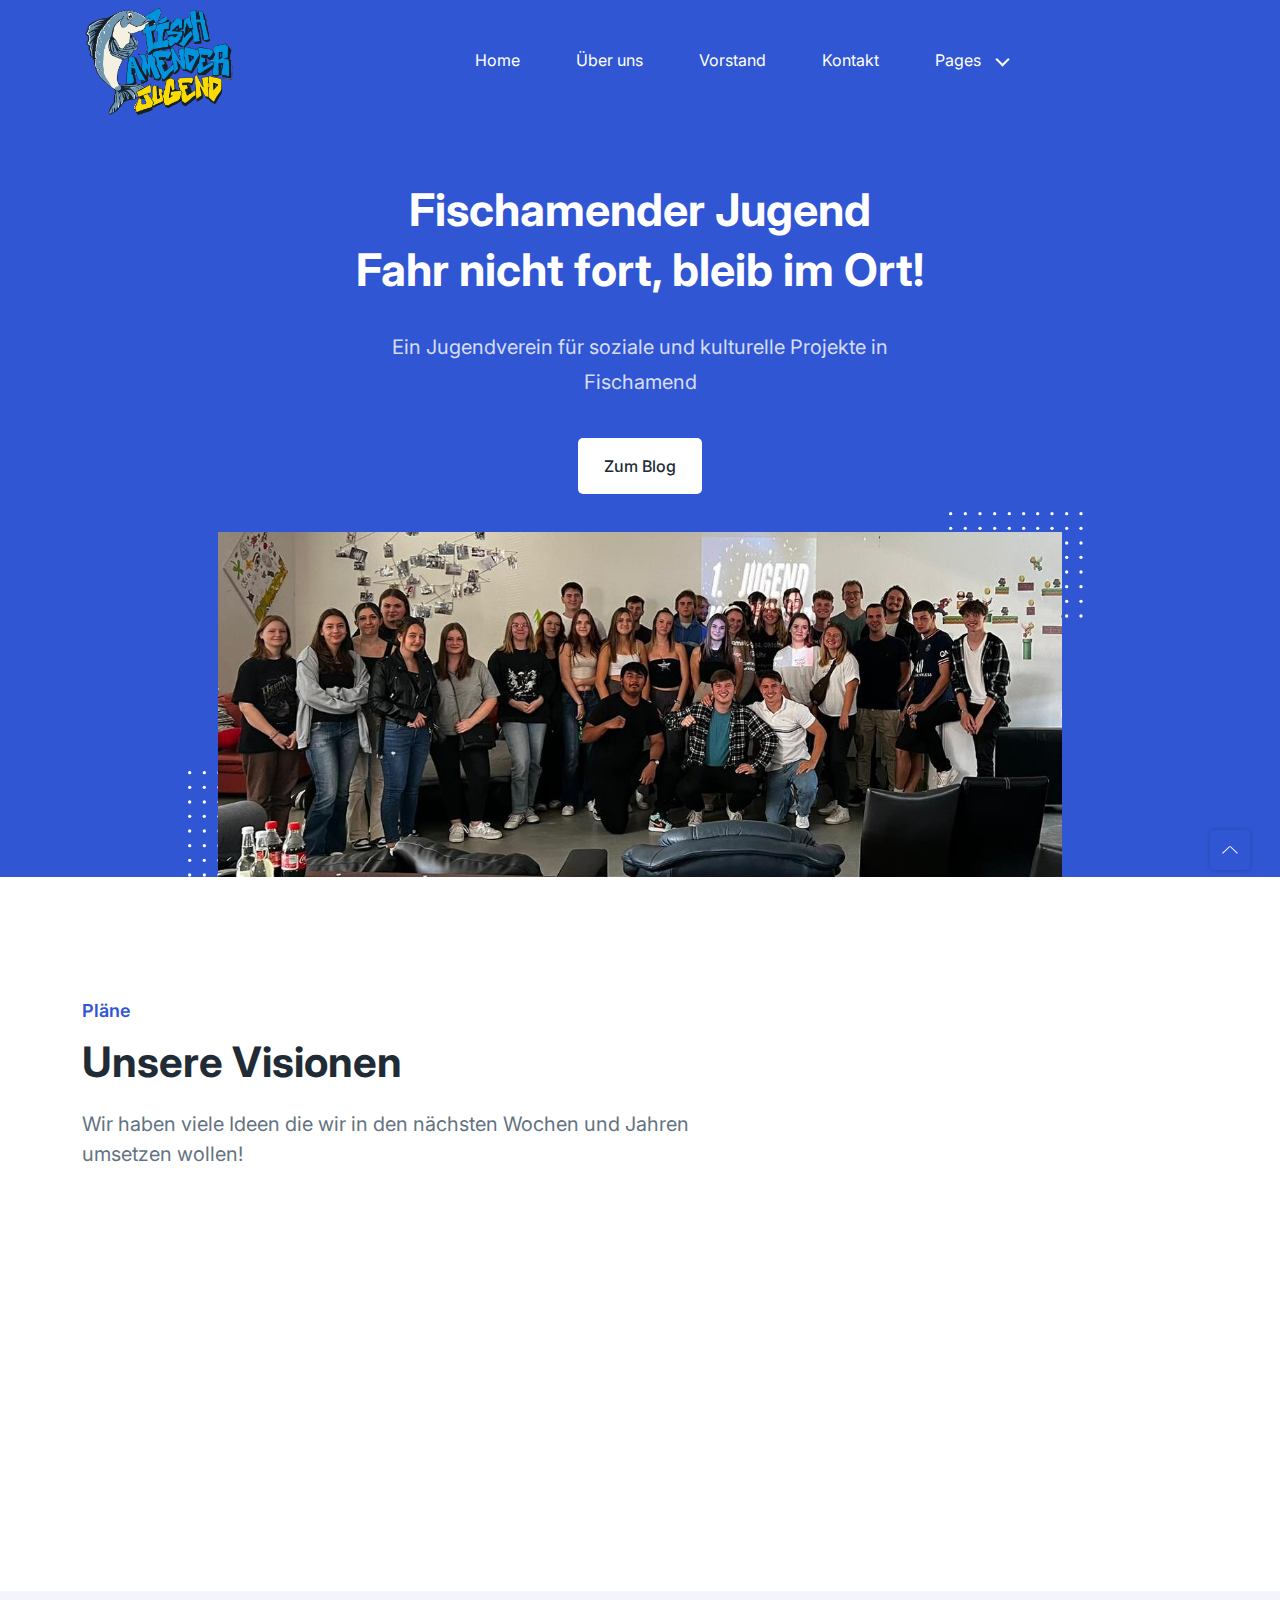
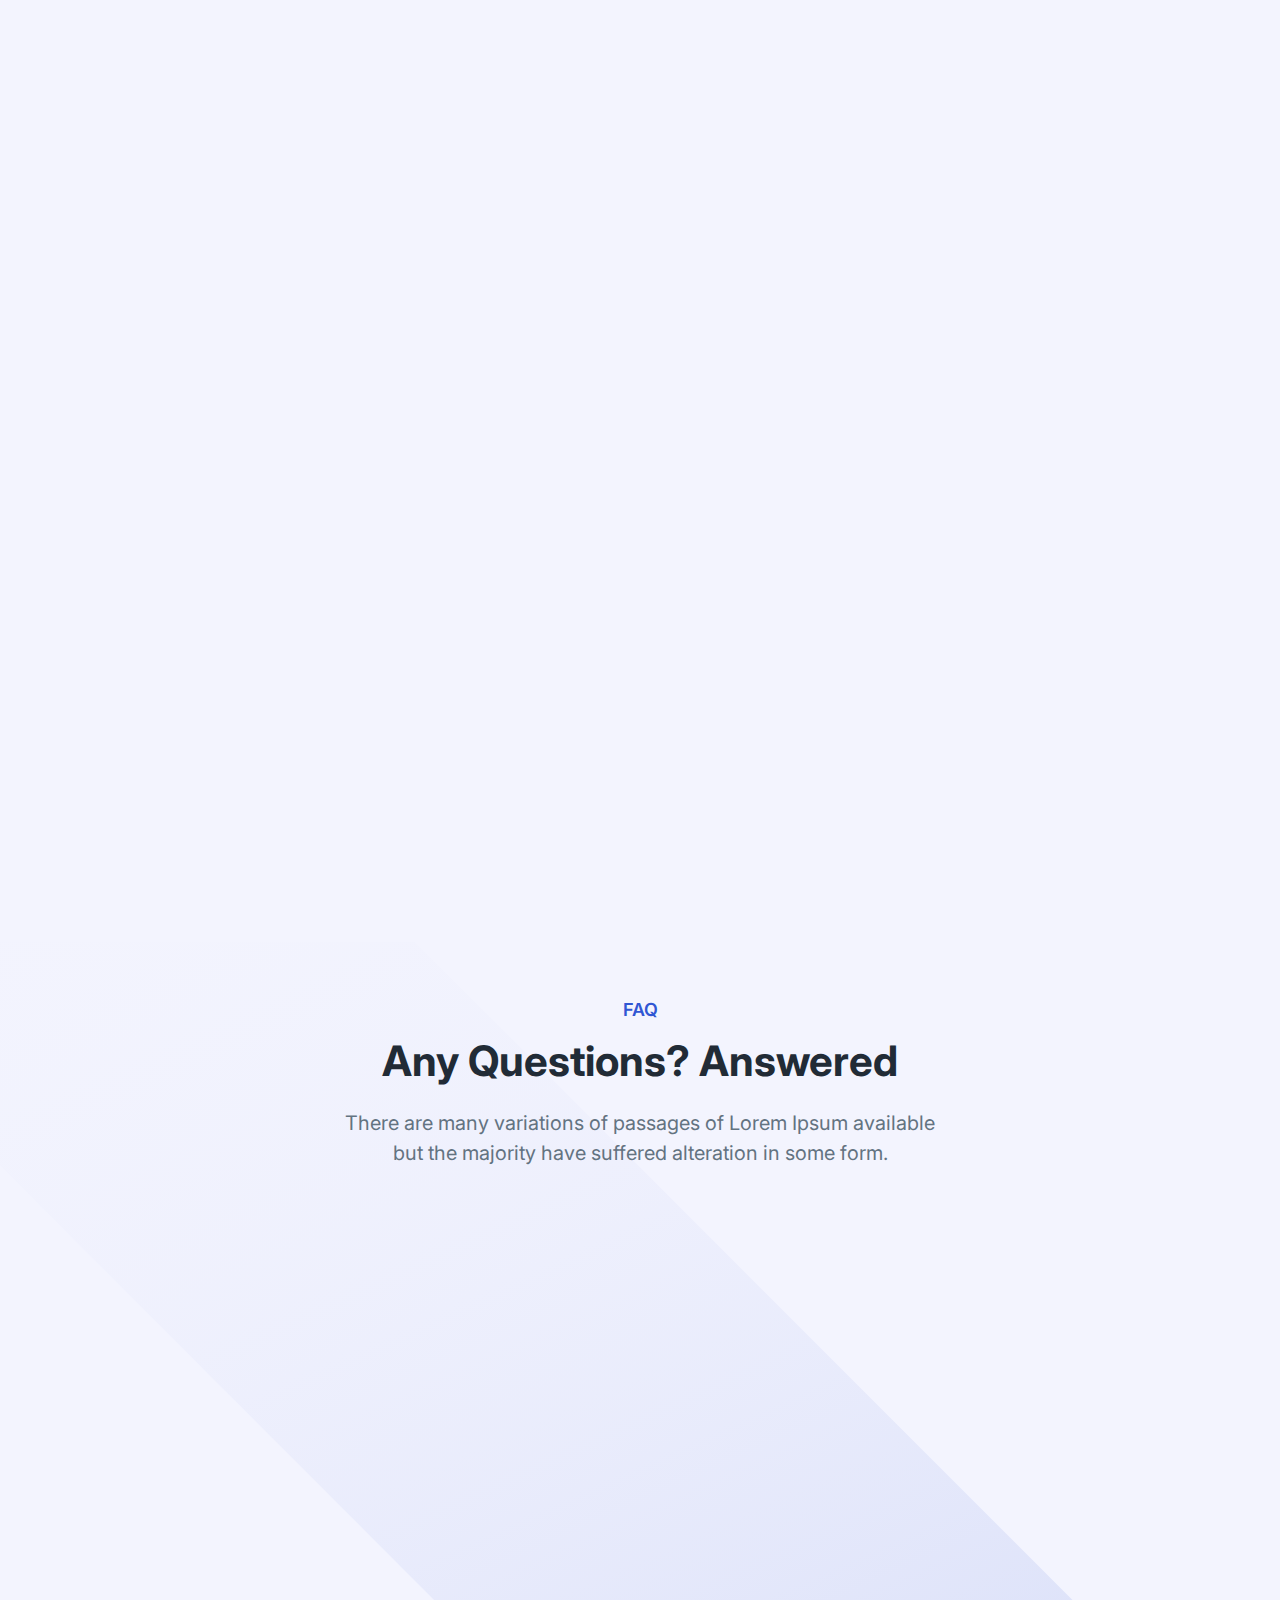
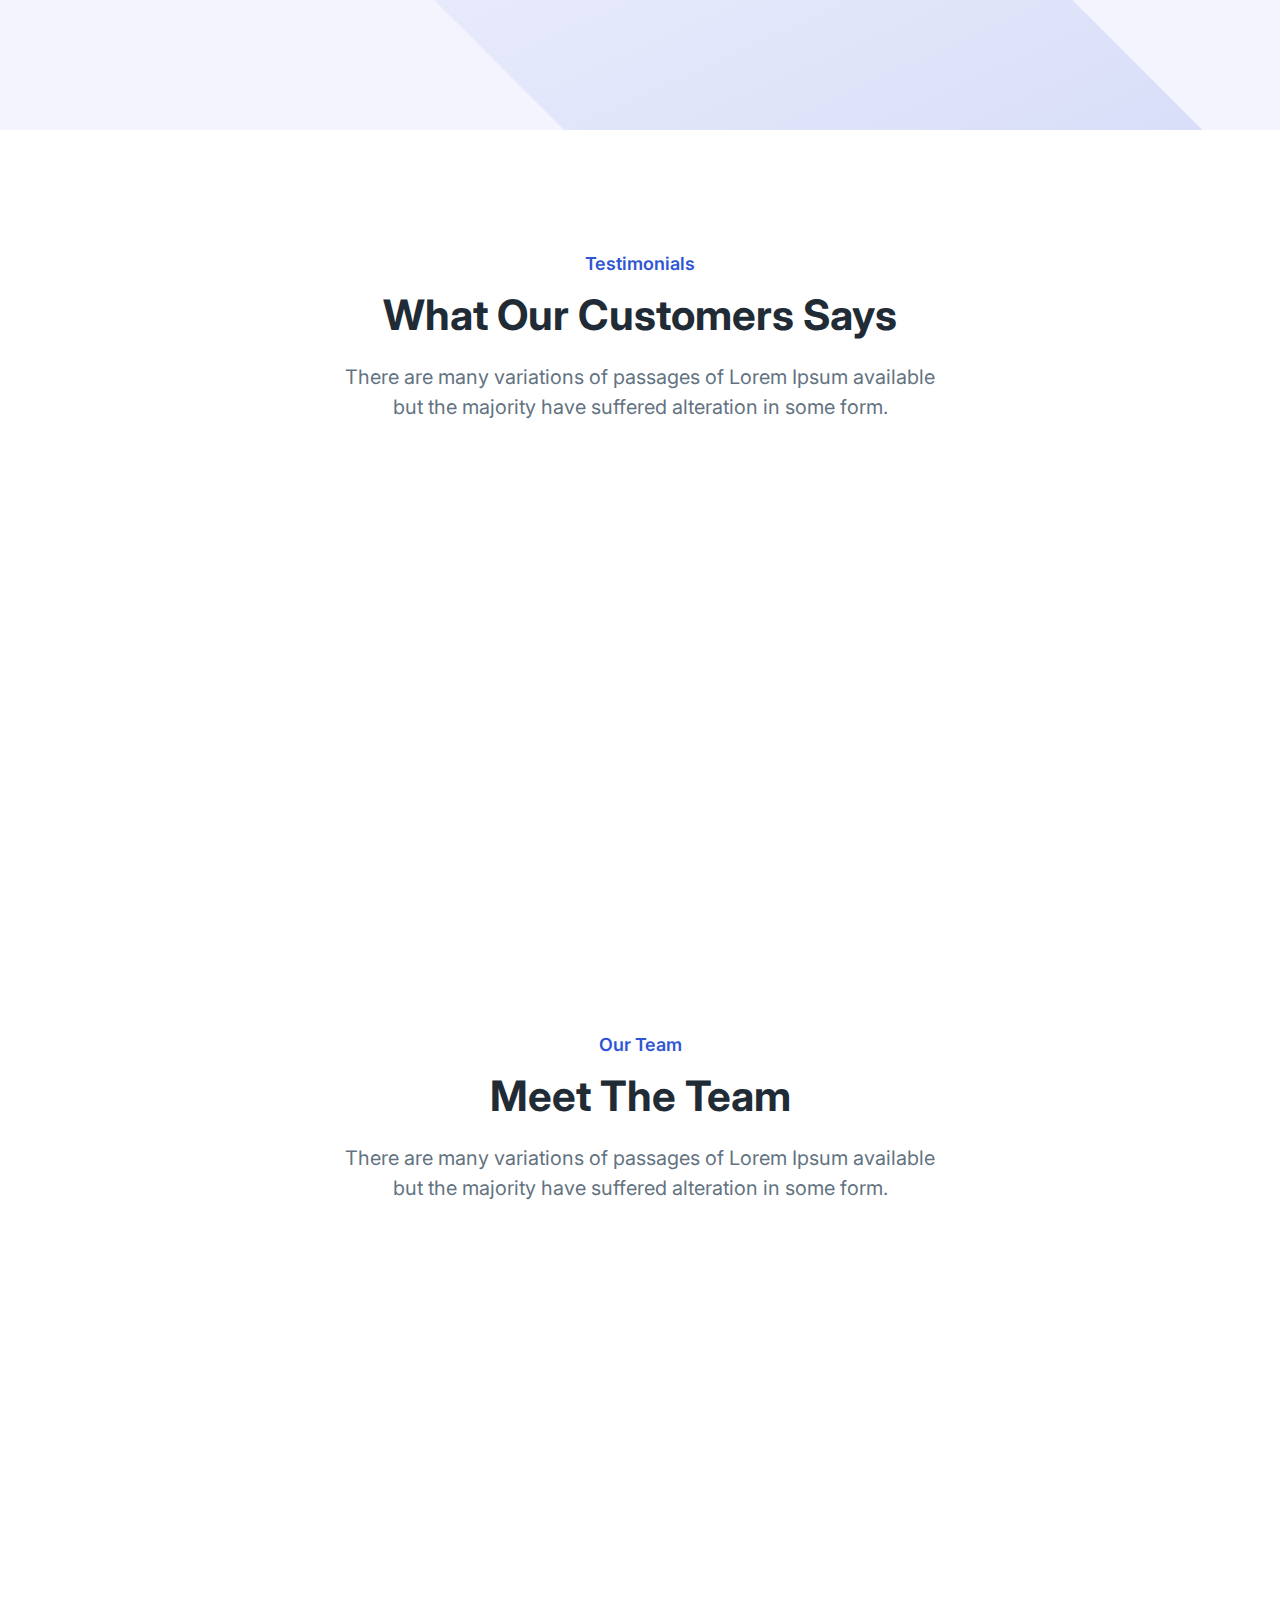
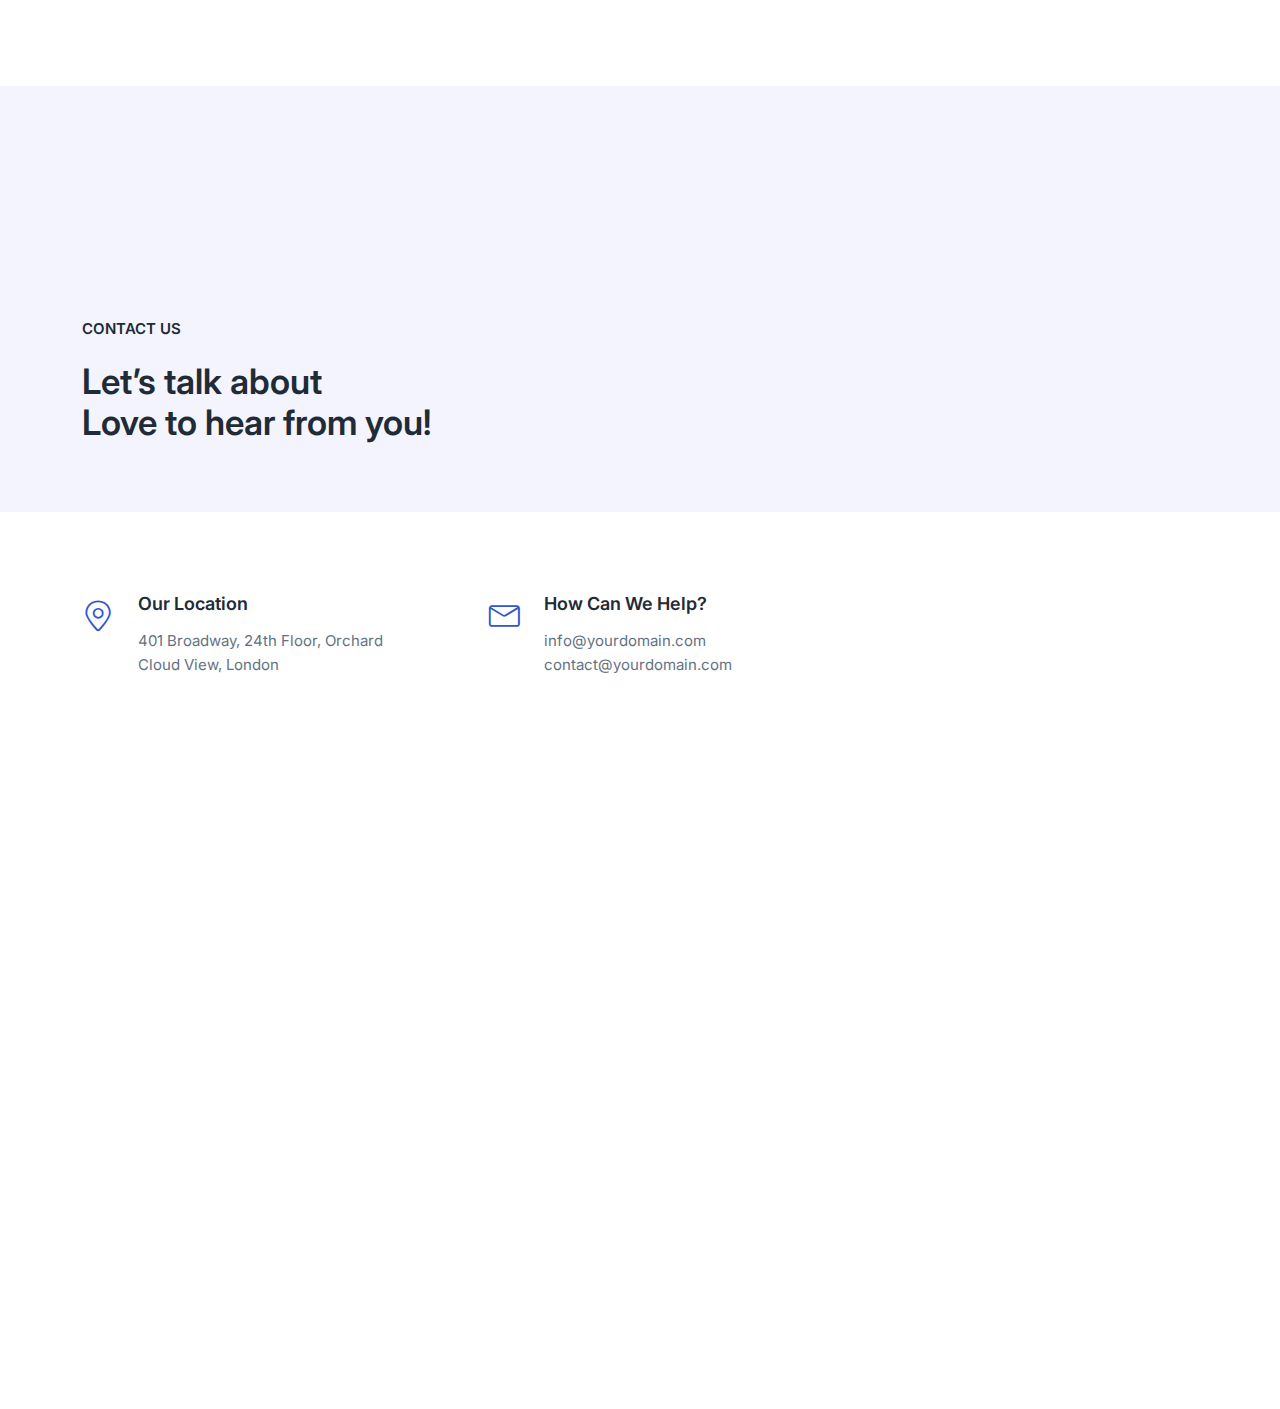
==== index.html @ bf40c00f "Added visions" ====
<!-- =========

	Template Name: Play
	Author: UIdeck
	Author URI: https://uideck.com/
	Support: https://uideck.com/support/
	Version: 1.1

========== -->

<!DOCTYPE html>
<html lang="en">
  <head>
    <meta charset="UTF-8" />
    <meta http-equiv="X-UA-Compatible" content="IE=edge" />
    <meta name="viewport" content="width=device-width, initial-scale=1.0" />
    <title>Fischamender Jugend</title>

    <!-- Primary Meta Tags -->
<meta name="title" content="Fischamender Jugend">
<meta name="description" content="Unser Verein setzt sich ein für soziale und kulturelle Projekte">

<!-- Open Graph / Facebook -->
<meta property="og:type" content="website">
<meta property="og:url" content="https://fischamender-jugend.at">
<meta property="og:title" content="Fischamender Jugend">
<meta property="og:description" content="Unser Verein setzt sich ein für soziale und kulturelle Projekte">
<meta property="og:image" content="https://uideck.com/wp-content/uploads/2021/09/play-meta-bs.jpg">

<!-- Twitter -->
<meta property="twitter:card" content="summary_large_image">
<meta property="twitter:url" content="https://fischamender-jugend.at">
<meta property="twitter:title" content="Fischamender Jugend">
<meta property="twitter:description" content="Unser Verein setzt sich ein für soziale und kulturelle Projekte">
<meta property="twitter:image" content="https://uideck.com/wp-content/uploads/2021/09/play-meta-bs.jpg">

    <!--====== Favicon Icon ======-->
    <link
      rel="shortcut icon"
      href="assets/images/favicon.svg"
      type="image/svg"
    />

    <!-- ===== All CSS files ===== -->
    <link rel="stylesheet" href="assets/css/bootstrap.min.css" />
    <link rel="stylesheet" href="assets/css/animate.css" />
    <link rel="stylesheet" href="assets/css/lineicons.css" />
    <link rel="stylesheet" href="assets/css/ud-styles.css" />
  </head>
  <body>
    <!-- ====== Header Start ====== -->
    <header class="ud-header">
      <div class="container">
        <div class="row">
          <div class="col-lg-12">
            <nav class="navbar navbar-expand-lg">
              <a class="navbar-brand" href="index.html">
                <img src="assets/images/logo/logo.png" alt="Logo" />
              </a>
              <button class="navbar-toggler">
                <span class="toggler-icon"> </span>
                <span class="toggler-icon"> </span>
                <span class="toggler-icon"> </span>
              </button>

              <div class="navbar-collapse">
                <ul id="nav" class="navbar-nav mx-auto">
                  <li class="nav-item">
                    <a class="ud-menu-scroll" href="#home">Home</a>
                  </li>

                  <li class="nav-item">
                    <a class="ud-menu-scroll" href="#about">Über uns</a>
                  </li>
                  <li class="nav-item">
                    <a class="ud-menu-scroll" href="#team">Vorstand</a>
                  </li>
                  <li class="nav-item">
                    <a class="ud-menu-scroll" href="#contact">Kontakt</a>
                  </li>
                  <li class="nav-item nav-item-has-children">
                    <a href="javascript:void(0)"> Pages </a>
                    <ul class="ud-submenu">
                      <li class="ud-submenu-item">
                        <a href="about.html" class="ud-submenu-link">
                          About Page
                        </a>
                      </li>
                      <li class="ud-submenu-item">
                        <a href="pricing.html" class="ud-submenu-link">
                          Pricing Page
                        </a>
                      </li>
                      <li class="ud-submenu-item">
                        <a href="contact.html" class="ud-submenu-link">
                          Contact Page
                        </a>
                      </li>
                      <li class="ud-submenu-item">
                        <a href="blog.html" class="ud-submenu-link">
                          Blog Grid Page
                        </a>
                      </li>
                      <li class="ud-submenu-item">
                        <a href="blog-details.html" class="ud-submenu-link">
                          Blog Details Page
                        </a>
                      </li>
                      <li class="ud-submenu-item">
                        <a href="login.html" class="ud-submenu-link">
                          Sign In Page
                        </a>
                      </li>
                      <li class="ud-submenu-item">
                        <a href="404.html" class="ud-submenu-link">404 Page</a>
                      </li>
                    </ul>
                  </li>
                </ul>
              </div>
            </nav>
          </div>
        </div>
      </div>
    </header>
    <!-- ====== Header End ====== -->

    <!-- ====== Hero Start ====== -->
    <section class="ud-hero" id="home">
      <div class="container">
        <div class="row">
          <div class="col-lg-12">
            <div class="ud-hero-content wow fadeInUp" data-wow-delay=".2s">
              <h1 class="ud-hero-title">
                Fischamender Jugend<br>
                Fahr nicht fort, bleib im Ort!
              </h1>
              <p class="ud-hero-desc">
                Ein Jugendverein für soziale und kulturelle Projekte in Fischamend
              </p>
              <ul class="ud-hero-buttons">
                <li>
                  <a href="./blog.html" rel="nofollow noopener" target="_blank" class="ud-main-btn ud-white-btn">
                    Zum Blog
                  </a>
                </li>
              </ul>
            </div>
            <div class="ud-hero-image wow fadeInUp" data-wow-delay=".25s">
              <img src="assets/images/hero/hero.jpg" alt="hero-image" />
              <img
                src="assets/images/hero/dotted-shape.svg"
                alt="shape"
                class="shape shape-1"
              />
              <img
                src="assets/images/hero/dotted-shape.svg"
                alt="shape"
                class="shape shape-2"
              />
            </div>
          </div>
        </div>
      </div>
    </section>
    <!-- ====== Hero End ====== -->

    <!-- ====== Features Start ====== -->
    <section id="features" class="ud-features">
      <div class="container">
        <div class="row">
          <div class="col-lg-12">
            <div class="ud-section-title">
              <span>Pläne</span>
              <h2>Unsere Visionen</h2>
              <p>
                Wir haben viele Ideen die wir in den nächsten Wochen und Jahren umsetzen wollen!
              </p>
            </div>
          </div>
        </div>
        <div class="row">
          <div class="col-xl-3 col-lg-3 col-sm-6">
            <div class="ud-single-feature wow fadeInUp" data-wow-delay=".1s">
              <div class="ud-feature-icon">
                <i class="lni lni-gift"></i>
              </div>
              <div class="ud-feature-content">
                <h3 class="ud-feature-title">Projekte umsetzen</h3>
                <p class="ud-feature-desc">
                  Wir wollen soziale Projekte umsetzen, welche Vorteile für die gesamte Gemeinde bringt
                </p>
              </div>
            </div>
          </div>
          <div class="col-xl-3 col-lg-3 col-sm-6">
            <div class="ud-single-feature wow fadeInUp" data-wow-delay=".15s">
              <div class="ud-feature-icon">
                <i class="lni lni-move"></i>
              </div>
              <div class="ud-feature-content">
                <h3 class="ud-feature-title">Workshops</h3>
                <p class="ud-feature-desc">
                  Wir wollen uns weiterbilden, deshalb werden wir Workshops durchführen.
                </p>
              </div>
            </div>
          </div>
          <div class="col-xl-3 col-lg-3 col-sm-6">
            <div class="ud-single-feature wow fadeInUp" data-wow-delay=".2s">
              <div class="ud-feature-icon">
                <i class="lni lni-layout"></i>
              </div>
              <div class="ud-feature-content">
                <h3 class="ud-feature-title">Events veranstalten</h3>
                <p class="ud-feature-desc">
                  Wir wollen Veranstaltungen von der Jugend für die Jugend abhalten
                </p>
              </div>
            </div>
          </div>
          <div class="col-xl-3 col-lg-3 col-sm-6">
            <div class="ud-single-feature wow fadeInUp" data-wow-delay=".25s">
              <div class="ud-feature-icon">
                <i class="lni lni-layers"></i>
              </div>
              <div class="ud-feature-content">
                <h3 class="ud-feature-title">Kooperationen</h3>
                <p class="ud-feature-desc">
                  Wir wollen uns mit anderen Vereinen kurzschließen und zusammen Großes erreichen
                </p>
              </div>
            </div>
          </div>
        </div>
      </div>
    </section>
    <!-- ====== Features End ====== -->

    <!-- ====== About Start ====== -->
    <section id="about" class="ud-about">
      <div class="container">
        <div class="ud-about-wrapper wow fadeInUp" data-wow-delay=".2s">
          <div class="ud-about-content-wrapper">
            <div class="ud-about-content">
              <span class="tag">About Us</span>
              <h2>Brilliant Toolkit to Build Nextgen Website Faster.</h2>
              <p>
                The main ‘thrust’ is to focus on educating attendees on how to
                best protect highly vulnerable business applications with
                interactive panel discussions and roundtables led by subject
                matter experts.
              </p>

              <p>
                The main ‘thrust’ is to focus on educating attendees on how to
                best protect highly vulnerable business applications with
                interactive panel.
              </p>
              <a href="javascript:void(0)" class="ud-main-btn">Learn More</a>
            </div>
          </div>
          <div class="ud-about-image">
            <img src="assets/images/about/about-image.svg" alt="about-image" />
          </div>
        </div>
      </div>
    </section>
    <!-- ====== About End ====== -->

    <!-- ====== FAQ Start ====== -->
    <section id="faq" class="ud-faq">
      <div class="shape">
        <img src="assets/images/faq/shape.svg" alt="shape" />
      </div>
      <div class="container">
        <div class="row">
          <div class="col-lg-12">
            <div class="ud-section-title text-center mx-auto">
              <span>FAQ</span>
              <h2>Any Questions? Answered</h2>
              <p>
                There are many variations of passages of Lorem Ipsum available
                but the majority have suffered alteration in some form.
              </p>
            </div>
          </div>
        </div>

        <div class="row">
          <div class="col-lg-6">
            <div class="ud-single-faq wow fadeInUp" data-wow-delay=".1s">
              <div class="accordion">
                <button
                  class="ud-faq-btn collapsed"
                  data-bs-toggle="collapse"
                  data-bs-target="#collapseOne"
                >
                  <span class="icon flex-shrink-0">
                    <i class="lni lni-chevron-down"></i>
                  </span>
                  <span>How to use UIdeck?</span>
                </button>
                <div id="collapseOne" class="accordion-collapse collapse">
                  <div class="ud-faq-body">
                    Lorem Ipsum is simply dummy text of the printing and
                    typesetting industry. Lorem Ipsum has been the industry's
                    standard dummy text ever since the 1500s, when an unknown
                    printer took a galley of type and scrambled it to make a
                    type specimen book.
                  </div>
                </div>
              </div>
            </div>
            <div class="ud-single-faq wow fadeInUp" data-wow-delay=".15s">
              <div class="accordion">
                <button
                  class="ud-faq-btn collapsed"
                  data-bs-toggle="collapse"
                  data-bs-target="#collapseTwo"
                >
                  <span class="icon flex-shrink-0">
                    <i class="lni lni-chevron-down"></i>
                  </span>
                  <span>How to download icons from Lineicons?</span>
                </button>
                <div id="collapseTwo" class="accordion-collapse collapse">
                  <div class="ud-faq-body">
                    Lorem Ipsum is simply dummy text of the printing and
                    typesetting industry. Lorem Ipsum has been the industry's
                    standard dummy text ever since the 1500s, when an unknown
                    printer took a galley of type and scrambled it to make a
                    type specimen book.
                  </div>
                </div>
              </div>
            </div>
            <div class="ud-single-faq wow fadeInUp" data-wow-delay=".2s">
              <div class="accordion">
                <button
                  class="ud-faq-btn collapsed"
                  data-bs-toggle="collapse"
                  data-bs-target="#collapseThree"
                >
                  <span class="icon flex-shrink-0">
                    <i class="lni lni-chevron-down"></i>
                  </span>
                  <span>Is GrayGrids part of UIdeck?</span>
                </button>
                <div id="collapseThree" class="accordion-collapse collapse">
                  <div class="ud-faq-body">
                    Lorem Ipsum is simply dummy text of the printing and
                    typesetting industry. Lorem Ipsum has been the industry's
                    standard dummy text ever since the 1500s, when an unknown
                    printer took a galley of type and scrambled it to make a
                    type specimen book.
                  </div>
                </div>
              </div>
            </div>
          </div>
          <div class="col-lg-6">
            <div class="ud-single-faq wow fadeInUp" data-wow-delay=".1s">
              <div class="accordion">
                <button
                  class="ud-faq-btn collapsed"
                  data-bs-toggle="collapse"
                  data-bs-target="#collapseFour"
                >
                  <span class="icon flex-shrink-0">
                    <i class="lni lni-chevron-down"></i>
                  </span>
                  <span>Can I use this template for commercial project?</span>
                </button>
                <div id="collapseFour" class="accordion-collapse collapse">
                  <div class="ud-faq-body">
                    Lorem Ipsum is simply dummy text of the printing and
                    typesetting industry. Lorem Ipsum has been the industry's
                    standard dummy text ever since the 1500s, when an unknown
                    printer took a galley of type and scrambled it to make a
                    type specimen book.
                  </div>
                </div>
              </div>
            </div>
            <div class="ud-single-faq wow fadeInUp" data-wow-delay=".15s">
              <div class="accordion">
                <button
                  class="ud-faq-btn collapsed"
                  data-bs-toggle="collapse"
                  data-bs-target="#collapseFive"
                >
                  <span class="icon flex-shrink-0">
                    <i class="lni lni-chevron-down"></i>
                  </span>
                  <span>Do you have plan releasing Play Pro?</span>
                </button>
                <div id="collapseFive" class="accordion-collapse collapse">
                  <div class="ud-faq-body">
                    Lorem Ipsum is simply dummy text of the printing and
                    typesetting industry. Lorem Ipsum has been the industry's
                    standard dummy text ever since the 1500s, when an unknown
                    printer took a galley of type and scrambled it to make a
                    type specimen book.
                  </div>
                </div>
              </div>
            </div>
            <div class="ud-single-faq wow fadeInUp" data-wow-delay=".2s">
              <div class="accordion">
                <button
                  class="ud-faq-btn collapsed"
                  data-bs-toggle="collapse"
                  data-bs-target="#collapseSix"
                >
                  <span class="icon flex-shrink-0">
                    <i class="lni lni-chevron-down"></i>
                  </span>
                  <span>Where and how to host this template?</span>
                </button>
                <div id="collapseSix" class="accordion-collapse collapse">
                  <div class="ud-faq-body">
                    Lorem Ipsum is simply dummy text of the printing and
                    typesetting industry. Lorem Ipsum has been the industry's
                    standard dummy text ever since the 1500s, when an unknown
                    printer took a galley of type and scrambled it to make a
                    type specimen book.
                  </div>
                </div>
              </div>
            </div>
          </div>
        </div>
      </div>
    </section>
    <!-- ====== FAQ End ====== -->

    <!-- ====== Testimonials Start ====== -->
    <section id="testimonials" class="ud-testimonials">
      <div class="container">
        <div class="row">
          <div class="col-lg-12">
            <div class="ud-section-title mx-auto text-center">
              <span>Testimonials</span>
              <h2>What our Customers Says</h2>
              <p>
                There are many variations of passages of Lorem Ipsum available
                but the majority have suffered alteration in some form.
              </p>
            </div>
          </div>
        </div>

        <div class="row">
          <div class="col-lg-4 col-md-6">
            <div
              class="ud-single-testimonial wow fadeInUp"
              data-wow-delay=".1s"
            >
              <div class="ud-testimonial-ratings">
                <i class="lni lni-star-filled"></i>
                <i class="lni lni-star-filled"></i>
                <i class="lni lni-star-filled"></i>
                <i class="lni lni-star-filled"></i>
                <i class="lni lni-star-filled"></i>
              </div>
              <div class="ud-testimonial-content">
                <p>
                  “Our members are so impressed. It's intuitive. It's clean.
                  It's distraction free. If you're building a community.
                </p>
              </div>
              <div class="ud-testimonial-info">
                <div class="ud-testimonial-image">
                  <img
                    src="assets/images/testimonials/author-01.png"
                    alt="author"
                  />
                </div>
                <div class="ud-testimonial-meta">
                  <h4>Sabo Masties</h4>
                  <p>Founder @UIdeck</p>
                </div>
              </div>
            </div>
          </div>
          <div class="col-lg-4 col-md-6">
            <div
              class="ud-single-testimonial wow fadeInUp"
              data-wow-delay=".15s"
            >
              <div class="ud-testimonial-ratings">
                <i class="lni lni-star-filled"></i>
                <i class="lni lni-star-filled"></i>
                <i class="lni lni-star-filled"></i>
                <i class="lni lni-star-filled"></i>
                <i class="lni lni-star-filled"></i>
              </div>
              <div class="ud-testimonial-content">
                <p>
                  “Our members are so impressed. It's intuitive. It's clean.
                  It's distraction free. If you're building a community.
                </p>
              </div>
              <div class="ud-testimonial-info">
                <div class="ud-testimonial-image">
                  <img
                    src="assets/images/testimonials/author-02.png"
                    alt="author"
                  />
                </div>
                <div class="ud-testimonial-meta">
                  <h4>Margin Gesmu</h4>
                  <p>Founder @Lineicons</p>
                </div>
              </div>
            </div>
          </div>
          <div class="col-lg-4 col-md-6">
            <div
              class="ud-single-testimonial wow fadeInUp"
              data-wow-delay=".2s"
            >
              <div class="ud-testimonial-ratings">
                <i class="lni lni-star-filled"></i>
                <i class="lni lni-star-filled"></i>
                <i class="lni lni-star-filled"></i>
                <i class="lni lni-star-filled"></i>
                <i class="lni lni-star-filled"></i>
              </div>
              <div class="ud-testimonial-content">
                <p>
                  “Our members are so impressed. It's intuitive. It's clean.
                  It's distraction free. If you're building a community.
                </p>
              </div>
              <div class="ud-testimonial-info">
                <div class="ud-testimonial-image">
                  <img
                    src="assets/images/testimonials/author-03.png"
                    alt="author"
                  />
                </div>
                <div class="ud-testimonial-meta">
                  <h4>William Smith</h4>
                  <p>Founder @GrayGrids</p>
                </div>
              </div>
            </div>
          </div>
        </div>
        <div class="row">
          <div class="col-lg-12">
            <div class="ud-brands wow fadeInUp" data-wow-delay=".2s">
              <div class="ud-title">
                <h6>Trusted and Used by</h6>
              </div>
              <div class="ud-brands-logo">
                <div class="ud-single-logo">
                  <img src="assets/images/brands/ayroui.svg" alt="ayroui" />
                </div>
                <div class="ud-single-logo">
                  <img src="assets/images/brands/uideck.svg" alt="uideck" />
                </div>
                <div class="ud-single-logo">
                  <img
                    src="assets/images/brands/graygrids.svg"
                    alt="graygrids"
                  />
                </div>
                <div class="ud-single-logo">
                  <img
                    src="assets/images/brands/lineicons.svg"
                    alt="lineicons"
                  />
                </div>
                <div class="ud-single-logo">
                  <img
                    src="assets/images/brands/ecommerce-html.svg"
                    alt="ecommerce-html"
                  />
                </div>
              </div>
            </div>
          </div>
        </div>
      </div>
    </section>
    <!-- ====== Testimonials End ====== -->

    <!-- ====== Team Start ====== -->
    <section id="team" class="ud-team">
      <div class="container">
        <div class="row">
          <div class="col-lg-12">
            <div class="ud-section-title mx-auto text-center">
              <span>Our Team</span>
              <h2>Meet The Team</h2>
              <p>
                There are many variations of passages of Lorem Ipsum available
                but the majority have suffered alteration in some form.
              </p>
            </div>
          </div>
        </div>

        <div class="row">
          <div class="col-xl-3 col-lg-3 col-sm-6">
            <div class="ud-single-team wow fadeInUp" data-wow-delay=".1s">
              <div class="ud-team-image-wrapper">
                <div class="ud-team-image">
                  <img src="assets/images/team/team-01.png" alt="team" />
                </div>

                <img
                  src="assets/images/team/dotted-shape.svg"
                  alt="shape"
                  class="shape shape-1"
                />
                <img
                  src="assets/images/team/shape-2.svg"
                  alt="shape"
                  class="shape shape-2"
                />
              </div>
              <div class="ud-team-info">
                <h5>Adveen Desuza</h5>
                <h6>UI Designer</h6>
              </div>
              <ul class="ud-team-socials">
                <li>
                  <a href="https://twitter.com/MusharofChy">
                    <i class="lni lni-facebook-filled"></i>
                  </a>
                </li>
                <li>
                  <a href="https://twitter.com/MusharofChy">
                    <i class="lni lni-twitter-filled"></i>
                  </a>
                </li>
                <li>
                  <a href="https://twitter.com/MusharofChy">
                    <i class="lni lni-instagram-filled"></i>
                  </a>
                </li>
              </ul>
            </div>
          </div>
          <div class="col-xl-3 col-lg-3 col-sm-6">
            <div class="ud-single-team wow fadeInUp" data-wow-delay=".15s">
              <div class="ud-team-image-wrapper">
                <div class="ud-team-image">
                  <img src="assets/images/team/team-02.png" alt="team" />
                </div>

                <img
                  src="assets/images/team/dotted-shape.svg"
                  alt="shape"
                  class="shape shape-1"
                />
                <img
                  src="assets/images/team/shape-2.svg"
                  alt="shape"
                  class="shape shape-2"
                />
              </div>
              <div class="ud-team-info">
                <h5>Jezmin uniya</h5>
                <h6>Product Designer</h6>
              </div>
              <ul class="ud-team-socials">
                <li>
                  <a href="https://twitter.com/MusharofChy">
                    <i class="lni lni-facebook-filled"></i>
                  </a>
                </li>
                <li>
                  <a href="https://twitter.com/MusharofChy">
                    <i class="lni lni-twitter-filled"></i>
                  </a>
                </li>
                <li>
                  <a href="https://twitter.com/MusharofChy">
                    <i class="lni lni-instagram-filled"></i>
                  </a>
                </li>
              </ul>
            </div>
          </div>
          <div class="col-xl-3 col-lg-3 col-sm-6">
            <div class="ud-single-team wow fadeInUp" data-wow-delay=".2s">
              <div class="ud-team-image-wrapper">
                <div class="ud-team-image">
                  <img src="assets/images/team/team-03.png" alt="team" />
                </div>

                <img
                  src="assets/images/team/dotted-shape.svg"
                  alt="shape"
                  class="shape shape-1"
                />
                <img
                  src="assets/images/team/shape-2.svg"
                  alt="shape"
                  class="shape shape-2"
                />
              </div>
              <div class="ud-team-info">
                <h5>Andrieo Gloree</h5>
                <h6>App Developer</h6>
              </div>
              <ul class="ud-team-socials">
                <li>
                  <a href="https://twitter.com/MusharofChy">
                    <i class="lni lni-facebook-filled"></i>
                  </a>
                </li>
                <li>
                  <a href="https://twitter.com/MusharofChy">
                    <i class="lni lni-twitter-filled"></i>
                  </a>
                </li>
                <li>
                  <a href="https://twitter.com/MusharofChy">
                    <i class="lni lni-instagram-filled"></i>
                  </a>
                </li>
              </ul>
            </div>
          </div>
          <div class="col-xl-3 col-lg-3 col-sm-6">
            <div class="ud-single-team wow fadeInUp" data-wow-delay=".25s">
              <div class="ud-team-image-wrapper">
                <div class="ud-team-image">
                  <img src="assets/images/team/team-04.png" alt="team" />
                </div>

                <img
                  src="assets/images/team/dotted-shape.svg"
                  alt="shape"
                  class="shape shape-1"
                />
                <img
                  src="assets/images/team/shape-2.svg"
                  alt="shape"
                  class="shape shape-2"
                />
              </div>
              <div class="ud-team-info">
                <h5>Jackie Sanders</h5>
                <h6>Content Writer</h6>
              </div>
              <ul class="ud-team-socials">
                <li>
                  <a href="https://twitter.com/MusharofChy">
                    <i class="lni lni-facebook-filled"></i>
                  </a>
                </li>
                <li>
                  <a href="https://twitter.com/MusharofChy">
                    <i class="lni lni-twitter-filled"></i>
                  </a>
                </li>
                <li>
                  <a href="https://twitter.com/MusharofChy">
                    <i class="lni lni-instagram-filled"></i>
                  </a>
                </li>
              </ul>
            </div>
          </div>
        </div>
      </div>
    </section>
    <!-- ====== Team End ====== -->

    <!-- ====== Contact Start ====== -->
    <section id="contact" class="ud-contact">
      <div class="container">
        <div class="row align-items-center">
          <div class="col-xl-8 col-lg-7">
            <div class="ud-contact-content-wrapper">
              <div class="ud-contact-title">
                <span>CONTACT US</span>
                <h2>
                  Let’s talk about <br />
                  Love to hear from you!
                </h2>
              </div>
              <div class="ud-contact-info-wrapper">
                <div class="ud-single-info">
                  <div class="ud-info-icon">
                    <i class="lni lni-map-marker"></i>
                  </div>
                  <div class="ud-info-meta">
                    <h5>Our Location</h5>
                    <p>401 Broadway, 24th Floor, Orchard Cloud View, London</p>
                  </div>
                </div>
                <div class="ud-single-info">
                  <div class="ud-info-icon">
                    <i class="lni lni-envelope"></i>
                  </div>
                  <div class="ud-info-meta">
                    <h5>How Can We Help?</h5>
                    <p>info@yourdomain.com</p>
                    <p>contact@yourdomain.com</p>
                  </div>
                </div>
              </div>
            </div>
          </div>
          <div class="col-xl-4 col-lg-5">
            <div
              class="ud-contact-form-wrapper wow fadeInUp"
              data-wow-delay=".2s"
            >
              <h3 class="ud-contact-form-title">Send us a Message</h3>
              <form class="ud-contact-form">
                <div class="ud-form-group">
                  <label for="fullName">Full Name*</label>
                  <input
                    type="text"
                    name="fullName"
                    placeholder="Adam Gelius"
                  />
                </div>
                <div class="ud-form-group">
                  <label for="email">Email*</label>
                  <input
                    type="email"
                    name="email"
                    placeholder="example@yourmail.com"
                  />
                </div>
                <div class="ud-form-group">
                  <label for="phone">Phone*</label>
                  <input
                    type="text"
                    name="phone"
                    placeholder="+885 1254 5211 552"
                  />
                </div>
                <div class="ud-form-group">
                  <label for="message">Message*</label>
                  <textarea
                    name="message"
                    rows="1"
                    placeholder="type your message here"
                  ></textarea>
                </div>
                <div class="ud-form-group mb-0">
                  <button type="submit" class="ud-main-btn">
                    Send Message
                  </button>
                </div>
              </form>
            </div>
          </div>
        </div>
      </div>
    </section>
    <!-- ====== Contact End ====== -->

    <!-- ====== Footer Start ====== -->
    <footer class="ud-footer wow fadeInUp" data-wow-delay=".15s">
      <div class="shape shape-1">
        <img src="assets/images/footer/shape-1.svg" alt="shape" />
      </div>
      <div class="shape shape-2">
        <img src="assets/images/footer/shape-2.svg" alt="shape" />
      </div>
      <div class="shape shape-3">
        <img src="assets/images/footer/shape-3.svg" alt="shape" />
      </div>
      <div class="ud-footer-widgets">
        <div class="container">
          <div class="row">
            <div class="col-xl-3 col-lg-4 col-md-6">
              <div class="ud-widget">
                <a href="index.html" class="ud-footer-logo">
                  <img src="assets/images/logo/logo.svg" alt="logo" />
                </a>
                <p class="ud-widget-desc">
                  We create digital experiences for brands and companies by
                  using technology.
                </p>
                <ul class="ud-widget-socials">
                  <li>
                    <a href="https://twitter.com/MusharofChy">
                      <i class="lni lni-facebook-filled"></i>
                    </a>
                  </li>
                  <li>
                    <a href="https://twitter.com/MusharofChy">
                      <i class="lni lni-twitter-filled"></i>
                    </a>
                  </li>
                  <li>
                    <a href="https://twitter.com/MusharofChy">
                      <i class="lni lni-instagram-filled"></i>
                    </a>
                  </li>
                  <li>
                    <a href="https://twitter.com/MusharofChy">
                      <i class="lni lni-linkedin-original"></i>
                    </a>
                  </li>
                </ul>
              </div>
            </div>

            <div class="col-xl-2 col-lg-2 col-md-6 col-sm-6">
              <div class="ud-widget">
                <h5 class="ud-widget-title">About Us</h5>
                <ul class="ud-widget-links">
                  <li>
                    <a href="javascript:void(0)">Home</a>
                  </li>
                  <li>
                    <a href="javascript:void(0)">Features</a>
                  </li>
                  <li>
                    <a href="javascript:void(0)">About</a>
                  </li>
                  <li>
                    <a href="javascript:void(0)">Testimonial</a>
                  </li>
                </ul>
              </div>
            </div>
            <div class="col-xl-2 col-lg-3 col-md-6 col-sm-6">
              <div class="ud-widget">
                <h5 class="ud-widget-title">Features</h5>
                <ul class="ud-widget-links">
                  <li>
                    <a href="javascript:void(0)">How it works</a>
                  </li>
                  <li>
                    <a href="javascript:void(0)">Privacy policy</a>
                  </li>
                  <li>
                    <a href="javascript:void(0)">Terms of service</a>
                  </li>
                  <li>
                    <a href="javascript:void(0)">Refund policy</a>
                  </li>
                </ul>
              </div>
            </div>
            <div class="col-xl-2 col-lg-3 col-md-6 col-sm-6">
              <div class="ud-widget">
                <h5 class="ud-widget-title">Our Products</h5>
                <ul class="ud-widget-links">
                  <li>
                    <a
                      href="https://lineicons.com/"
                      rel="nofollow noopner"
                      target="_blank"
                      >Lineicons
                    </a>
                  </li>
                  <li>
                    <a
                      href="https://ecommercehtml.com/"
                      rel="nofollow noopner"
                      target="_blank"
                      >Ecommerce HTML</a
                    >
                  </li>
                  <li>
                    <a
                      href="https://ayroui.com/"
                      rel="nofollow noopner"
                      target="_blank"
                      >Ayro UI</a
                    >
                  </li>
                  <li>
                    <a
                      href="https://graygrids.com/"
                      rel="nofollow noopner"
                      target="_blank"
                      >Plain Admin</a
                    >
                  </li>
                </ul>
              </div>
            </div>
            <div class="col-xl-3 col-lg-6 col-md-8 col-sm-10">
              <div class="ud-widget">
                <h5 class="ud-widget-title">Partners</h5>
                <ul class="ud-widget-brands">
                  <li>
                    <a
                      href="https://ayroui.com/"
                      rel="nofollow noopner"
                      target="_blank"
                    >
                      <img
                        src="assets/images/footer/brands/ayroui.svg"
                        alt="ayroui"
                      />
                    </a>
                  </li>
                  <li>
                    <a
                      href="https://ecommercehtml.com/"
                      rel="nofollow noopner"
                      target="_blank"
                    >
                      <img
                        src="assets/images/footer/brands/ecommerce-html.svg"
                        alt="ecommerce-html"
                      />
                    </a>
                  </li>
                  <li>
                    <a
                      href="https://graygrids.com/"
                      rel="nofollow noopner"
                      target="_blank"
                    >
                      <img
                        src="assets/images/footer/brands/graygrids.svg"
                        alt="graygrids"
                      />
                    </a>
                  </li>
                  <li>
                    <a
                      href="https://lineicons.com/"
                      rel="nofollow noopner"
                      target="_blank"
                    >
                      <img
                        src="assets/images/footer/brands/lineicons.svg"
                        alt="lineicons"
                      />
                    </a>
                  </li>
                  <li>
                    <a
                      href="https://uideck.com/"
                      rel="nofollow noopner"
                      target="_blank"
                    >
                      <img
                        src="assets/images/footer/brands/uideck.svg"
                        alt="uideck"
                      />
                    </a>
                  </li>
                  <li>
                    <a
                      href="https://tailwindtemplates.co/"
                      rel="nofollow noopner"
                      target="_blank"
                    >
                      <img
                        src="assets/images/footer/brands/tailwindtemplates.svg"
                        alt="tailwindtemplates"
                      />
                    </a>
                  </li>
                </ul>
              </div>
            </div>
          </div>
        </div>
      </div>
      <div class="ud-footer-bottom">
        <div class="container">
          <div class="row">
            <div class="col-md-8">
              <ul class="ud-footer-bottom-left">
                <li>
                  <a href="javascript:void(0)">Privacy policy</a>
                </li>
                <li>
                  <a href="javascript:void(0)">Support policy</a>
                </li>
                <li>
                  <a href="javascript:void(0)">Terms of service</a>
                </li>
              </ul>
            </div>
            <div class="col-md-4">
              <p class="ud-footer-bottom-right">
                Designed and Developed by
                <a href="https://uideck.com" rel="nofollow">UIdeck</a>
              </p>
            </div>
          </div>
        </div>
      </div>
    </footer>
    <!-- ====== Footer End ====== -->

    <!-- ====== Back To Top Start ====== -->
    <a href="javascript:void(0)" class="back-to-top">
      <i class="lni lni-chevron-up"> </i>
    </a>
    <!-- ====== Back To Top End ====== -->

    <!-- ====== All Javascript Files ====== -->
    <script src="assets/js/bootstrap.bundle.min.js"></script>
    <script src="assets/js/wow.min.js"></script>
    <script src="assets/js/main.js"></script>
    <script>
      // ==== for menu scroll
      const pageLink = document.querySelectorAll(".ud-menu-scroll");

      pageLink.forEach((elem) => {
        elem.addEventListener("click", (e) => {
          e.preventDefault();
          document.querySelector(elem.getAttribute("href")).scrollIntoView({
            behavior: "smooth",
            offsetTop: 1 - 60,
          });
        });
      });

      // section menu active
      function onScroll(event) {
        const sections = document.querySelectorAll(".ud-menu-scroll");
        const scrollPos =
          window.pageYOffset ||
          document.documentElement.scrollTop ||
          document.body.scrollTop;

        for (let i = 0; i < sections.length; i++) {
          const currLink = sections[i];
          const val = currLink.getAttribute("href");
          const refElement = document.querySelector(val);
          const scrollTopMinus = scrollPos + 73;
          if (
            refElement.offsetTop <= scrollTopMinus &&
            refElement.offsetTop + refElement.offsetHeight > scrollTopMinus
          ) {
            document
              .querySelector(".ud-menu-scroll")
              .classList.remove("active");
            currLink.classList.add("active");
          } else {
            currLink.classList.remove("active");
          }
        }
      }

      window.document.addEventListener("scroll", onScroll);
    </script>
  </body>
</html>
---- assets/css/ud-styles.css ----
/* =======

	Template Name: Play Bootstrap
	Author: UIdeck
	Author URI: https://uideck.com/
	Support: https://github.com/uideck/
	Version: 1.0

======== */
/*===========================
  COMMON css 
===========================*/
@import url("https://fonts.googleapis.com/css2?family=Inter:wght@200;300;400;500;600;700;800;900&display=swap");
:root {
  --font: "Inter", sans-serif;
  --body-color: #637381;
  --heading-color: #212b36;
  --primary-color: #3056d3;
  --white: #ffffff;
}

body {
  font-family: var(--font);
  font-weight: normal;
  font-style: normal;
  color: var(--body-color);
  overflow-x: hidden;
}

* {
  margin: 0;
  padding: 0;
  -webkit-box-sizing: border-box;
  box-sizing: border-box;
}

img {
  max-width: 100%;
}

a,
button,
input,
textarea {
  -webkit-transition: all 0.3s ease-out 0s;
  transition: all 0.3s ease-out 0s;
}

a,
a:focus,
input:focus,
textarea:focus,
button:focus,
.navbar-toggler:focus {
  text-decoration: none;
  outline: none;
  -webkit-box-shadow: none;
          box-shadow: none;
}

a:focus,
a:hover {
  text-decoration: none;
}

i,
span,
a {
  display: inline-block;
}

audio,
canvas,
iframe,
img,
svg,
video {
  vertical-align: middle;
}

h1,
h2,
h3,
h4,
h5,
h6 {
  font-weight: 700;
  color: var(--heading-color);
  margin: 0px;
}

h1 {
  font-size: 48px;
}

h2 {
  font-size: 36px;
}

h3 {
  font-size: 28px;
}

h4 {
  font-size: 22px;
}

h5 {
  font-size: 18px;
}

h6 {
  font-size: 16px;
}

ul,
ol {
  margin: 0px;
  padding: 0px;
  list-style-type: none;
}

p {
  font-size: 16px;
  font-weight: 400;
  line-height: 26px;
  color: var(--body-color);
  margin: 0px;
}

.bg_cover {
  background-position: center center;
  background-size: cover;
  background-repeat: no-repeat;
  width: 100%;
  height: 100%;
}

/*===== All Button Style =====*/
.ud-main-btn {
  display: inline-block;
  text-align: center;
  white-space: nowrap;
  vertical-align: middle;
  font-weight: 500;
  font-size: 16px;
  border-radius: 5px;
  padding: 15px 25px;
  border: 1px solid transparent;
  color: var(--white);
  cursor: pointer;
  z-index: 5;
  -webkit-transition: all 0.4s ease-out 0s;
  transition: all 0.4s ease-out 0s;
  background: var(--primary-color);
}

.ud-main-btn:hover {
  color: var(--white);
  background: var(--heading-color);
}

@media (max-width: 767px) {
  .container {
    padding-left: 40px;
    padding-right: 40px;
  }
}

@media only screen and (min-width: 576px) and (max-width: 767px) {
  .container {
    padding-left: 20px;
    padding-right: 20px;
  }
}

.back-to-top {
  width: 40px;
  height: 40px;
  line-height: 40px;
  background: var(--primary-color);
  -webkit-box-shadow: 0px 0px 5px rgba(0, 0, 0, 0.2);
          box-shadow: 0px 0px 5px rgba(0, 0, 0, 0.2);
  text-align: center;
  -webkit-box-pack: center;
      -ms-flex-pack: center;
          justify-content: center;
  -webkit-box-align: center;
      -ms-flex-align: center;
          align-items: center;
  border-radius: 5px;
  position: fixed;
  right: 30px;
  bottom: 30px;
  z-index: 99;
  color: var(--white);
}

.back-to-top:hover {
  color: var(--white);
  background: var(--heading-color);
}

/* ===== Header CSS ===== */
.ud-header {
  position: absolute;
  top: 0;
  left: 0;
  width: 100%;
  z-index: 99;
  -webkit-transition: all 0.3s ease-out 0s;
  transition: all 0.3s ease-out 0s;
}

.sticky {
  position: fixed;
  z-index: 99;
  background-color: rgba(255, 255, 255, 0.8);
  -webkit-backdrop-filter: blur(5px);
          backdrop-filter: blur(5px);
  -webkit-box-shadow: inset 0 -1px 0 0 rgba(0, 0, 0, 0.1);
  box-shadow: inset 0 -1px 0 0 rgba(0, 0, 0, 0.1);
  -webkit-transition: all 0.3s ease-out 0s;
  transition: all 0.3s ease-out 0s;
}

.sticky .navbar {
  padding: 0;
}

.navbar {
  padding: 0px 0;
  border-radius: 5px;
  position: relative;
  -webkit-transition: all 0.3s ease-out 0s;
  transition: all 0.3s ease-out 0s;
}

.navbar-brand {
  padding: 0;
}

@media only screen and (min-width: 768px) and (max-width: 991px), (max-width: 767px) {
  .navbar-brand {
    padding: 5px 0px;
  }
}

.navbar-brand img {
  max-width: 160px;
}

.navbar-toggler {
  padding: 0;
}

.navbar-toggler .toggler-icon {
  width: 30px;
  height: 2px;
  background-color: var(--white);
  display: block;
  margin: 5px 0;
  position: relative;
  -webkit-transition: all 0.3s ease-out 0s;
  transition: all 0.3s ease-out 0s;
}

.navbar-toggler.active .toggler-icon:nth-of-type(1) {
  -webkit-transform: rotate(45deg);
  transform: rotate(45deg);
  top: 7px;
}

.navbar-toggler.active .toggler-icon:nth-of-type(2) {
  opacity: 0;
}

.navbar-toggler.active .toggler-icon:nth-of-type(3) {
  -webkit-transform: rotate(135deg);
  transform: rotate(135deg);
  top: -7px;
}

@media only screen and (min-width: 768px) and (max-width: 991px), (max-width: 767px) {
  .navbar-collapse {
    position: absolute;
    top: 100%;
    right: 0;
    max-width: 300px;
    width: 100%;
    background-color: var(--white);
    z-index: 9;
    -webkit-box-shadow: 0px 15px 20px 0px rgba(0, 0, 0, 0.1);
    box-shadow: 0px 15px 20px 0px rgba(0, 0, 0, 0.1);
    padding: 0px;
    display: none;
    border-radius: 5px;
  }
  .navbar-collapse.show {
    display: block;
  }
}

@media only screen and (min-width: 768px) and (max-width: 991px), (max-width: 767px) {
  .navbar-nav {
    padding: 20px 30px;
  }
}

.navbar-nav .nav-item {
  position: relative;
  padding: 0px 20px;
}

@media only screen and (min-width: 992px) and (max-width: 1199px) {
  .navbar-nav .nav-item {
    padding: 0px 12px;
  }
}

@media only screen and (min-width: 768px) and (max-width: 991px), (max-width: 767px) {
  .navbar-nav .nav-item {
    padding: 0px;
  }
}

.navbar-nav .nav-item > a {
  font-size: 16px;
  font-weight: 400;
  color: var(--white);
  -webkit-transition: all 0.3s ease-out 0s;
  transition: all 0.3s ease-out 0s;
  padding: 25px 8px;
  position: relative;
}

@media only screen and (min-width: 768px) and (max-width: 991px), (max-width: 767px) {
  .navbar-nav .nav-item > a {
    display: block;
    padding: 8px 0;
    color: var(--heading-color);
  }
}

.navbar-nav .nav-item > a:hover, .navbar-nav .nav-item > a.active {
  color: var(--white);
  opacity: 0.5;
}

@media only screen and (min-width: 768px) and (max-width: 991px), (max-width: 767px) {
  .navbar-nav .nav-item > a:hover, .navbar-nav .nav-item > a.active {
    color: var(--primary-color);
    opacity: 1;
  }
}

.navbar-nav .nav-item .ud-submenu {
  position: absolute;
  width: 250px;
  background: var(--white);
  top: 110%;
  padding: 20px 30px;
  -webkit-box-shadow: 0 15px 44px rgba(140, 140, 140, 0.18);
          box-shadow: 0 15px 44px rgba(140, 140, 140, 0.18);
  border-radius: 5px;
  opacity: 0;
  visibility: hidden;
  -webkit-transition: all 0.3s ease-out 0s;
  transition: all 0.3s ease-out 0s;
}

@media only screen and (min-width: 768px) and (max-width: 991px), (max-width: 767px) {
  .navbar-nav .nav-item .ud-submenu {
    position: static;
    -webkit-box-shadow: none;
            box-shadow: none;
    width: 100%;
    padding: 0px;
    opacity: 1;
    visibility: visible;
    display: none;
  }
}

.navbar-nav .nav-item .ud-submenu.show {
  display: block;
}

.navbar-nav .nav-item .ud-submenu .ud-submenu-link {
  padding: 7px 0;
  color: var(--heading-color);
  font-size: 14px;
}

.navbar-nav .nav-item .ud-submenu .ud-submenu-link:hover {
  color: var(--primary-color);
}

.navbar-nav .nav-item:hover > a {
  color: var(--white);
  opacity: 0.5;
}

@media only screen and (min-width: 768px) and (max-width: 991px), (max-width: 767px) {
  .navbar-nav .nav-item:hover > a {
    color: var(--primary-color);
    opacity: 1;
  }
}

.navbar-nav .nav-item:hover > .ud-submenu {
  opacity: 1;
  visibility: visible;
  top: 100%;
}

.navbar-nav .nav-item.nav-item-has-children > a {
  position: relative;
}

.navbar-nav .nav-item.nav-item-has-children > a::after {
  content: "";
  -webkit-box-sizing: border-box;
          box-sizing: border-box;
  position: absolute;
  width: 10px;
  height: 10px;
  border-bottom: 2px solid;
  border-right: 2px solid;
  -webkit-transform: rotate(45deg) translateY(-50%);
          transform: rotate(45deg) translateY(-50%);
  right: -15px;
  top: 50%;
  margin-top: -2px;
}

@media only screen and (min-width: 768px) and (max-width: 991px), (max-width: 767px) {
  .navbar-nav .nav-item.nav-item-has-children > a::after {
    right: 5px;
  }
}

@media only screen and (min-width: 768px) and (max-width: 991px), (max-width: 767px) {
  .navbar-btn {
    position: absolute;
    top: 50%;
    right: 50px;
    -webkit-transform: translateY(-50%);
    transform: translateY(-50%);
  }
}

.navbar-btn .ud-main-btn {
  padding: 8px 16px;
  background: transparent;
}

.navbar-btn .ud-login-btn:hover {
  opacity: 0.5;
}

.navbar-btn .ud-white-btn {
  background: rgba(255, 255, 255, 0.2);
}

.navbar-btn .ud-white-btn:hover {
  background: white;
  color: var(--heading-color);
}

.sticky .navbar-toggler .toggler-icon {
  background-color: var(--heading-color);
}

.sticky .navbar-nav .nav-item:hover > a {
  color: var(--primary-color);
  opacity: 1;
}

.sticky .navbar-nav .nav-item a {
  color: var(--heading-color);
}

.sticky .navbar-nav .nav-item a.active, .sticky .navbar-nav .nav-item a:hover {
  color: var(--primary-color);
  opacity: 1;
}

.sticky .navbar-btn .ud-main-btn.ud-login-btn {
  color: var(--heading-color);
}

.sticky .navbar-btn .ud-main-btn.ud-login-btn:hover {
  color: var(--primary-color);
  opacity: 1;
}

.sticky .navbar-btn .ud-white-btn {
  background: var(--primary-color);
  color: var(--white);
}

.sticky .navbar-btn .ud-white-btn:hover {
  background: var(--heading-color);
}

/* ===== Hero CSS ===== */
.ud-hero {
  background: var(--primary-color);
  padding-top: 180px;
}

@media only screen and (min-width: 768px) and (max-width: 991px) {
  .ud-hero {
    padding-top: 160px;
  }
}

@media (max-width: 767px) {
  .ud-hero {
    padding-top: 130px;
  }
}

.ud-hero-content {
  max-width: 780px;
  margin: auto;
  margin-bottom: 30px;
}

.ud-hero-content .ud-hero-title {
  color: var(--white);
  font-weight: 700;
  font-size: 45px;
  line-height: 60px;
  text-align: center;
  margin-bottom: 30px;
}

@media only screen and (min-width: 768px) and (max-width: 991px) {
  .ud-hero-content .ud-hero-title {
    font-size: 38px;
    line-height: 50px;
  }
}

@media (max-width: 767px) {
  .ud-hero-content .ud-hero-title {
    font-size: 26px;
    line-height: 38px;
  }
}

.ud-hero-content .ud-hero-desc {
  font-weight: normal;
  font-size: 20px;
  line-height: 35px;
  text-align: center;
  color: var(--white);
  opacity: 0.8;
  max-width: 600px;
  margin: auto;
  margin-bottom: 30px;
}

@media (max-width: 767px) {
  .ud-hero-content .ud-hero-desc {
    font-size: 16px;
    line-height: 30px;
  }
}

.ud-hero-buttons {
  display: -webkit-box;
  display: -ms-flexbox;
  display: flex;
  -webkit-box-align: center;
      -ms-flex-align: center;
          align-items: center;
  -webkit-box-pack: center;
      -ms-flex-pack: center;
          justify-content: center;
}

.ud-hero-buttons .ud-main-btn {
  margin: 8px;
}

@media (max-width: 767px) {
  .ud-hero-buttons .ud-main-btn {
    margin: 5px;
  }
}

@media (max-width: 767px) {
  .ud-hero-buttons .ud-main-btn {
    padding: 12px 16px;
  }
}

.ud-hero-buttons .ud-white-btn {
  background: var(--white);
  color: var(--heading-color);
}

.ud-hero-buttons .ud-white-btn:hover {
  -webkit-box-shadow: 0px 0px 25px rgba(0, 0, 0, 0.2);
          box-shadow: 0px 0px 25px rgba(0, 0, 0, 0.2);
  background: #fefefe;
  color: var(--primary-color);
}

.ud-hero-buttons .ud-link-btn:hover {
  color: var(--white);
  background: transparent;
  opacity: 0.5;
}

.ud-hero-brands-wrapper {
  text-align: center;
  margin-bottom: 40px;
}

.ud-hero-brands-wrapper img {
  -webkit-transition: all 0.3s;
  transition: all 0.3s;
  opacity: 0.5;
  max-width: 250px;
}

.ud-hero-brands-wrapper img:hover {
  opacity: 1;
}

.ud-hero-image {
  max-width: 845px;
  margin: auto;
  text-align: center;
  position: relative;
  z-index: 1;
}

.ud-hero-image img {
  max-width: 100%;
  text-align: center;
}

.ud-hero-image .shape {
  position: absolute;
  z-index: -1;
}

.ud-hero-image .shape.shape-1 {
  bottom: 0;
  left: -30px;
}

.ud-hero-image .shape.shape-2 {
  top: -20px;
  right: -20px;
}

/* ===== Features CSS ===== */
.ud-features {
  padding-top: 120px;
  padding-bottom: 90px;
}

@media (max-width: 767px) {
  .ud-features {
    padding-top: 80px;
    padding-bottom: 40px;
  }
}

.ud-section-title {
  max-width: 620px;
  margin-bottom: 70px;
}

.ud-section-title span {
  font-weight: 600;
  font-size: 18px;
  color: var(--primary-color);
  margin-bottom: 10px;
}

.ud-section-title h2 {
  font-weight: 700;
  font-size: 42px;
  line-height: 55px;
  text-transform: capitalize;
  color: var(--heading-color);
  margin-bottom: 20px;
}

.ud-section-title p {
  font-size: 20px;
  line-height: 30px;
}

@media (max-width: 767px) {
  .ud-section-title p {
    font-size: 16px;
    line-height: 26px;
  }
}

.ud-single-feature {
  margin-bottom: 40px;
}

.ud-single-feature:hover .ud-feature-icon::before {
  -webkit-transform: rotate(45deg);
  transform: rotate(45deg);
}

.ud-single-feature .ud-feature-icon {
  width: 70px;
  height: 70px;
  display: -webkit-box;
  display: -ms-flexbox;
  display: flex;
  -webkit-box-align: center;
      -ms-flex-align: center;
          align-items: center;
  -webkit-box-pack: center;
      -ms-flex-pack: center;
          justify-content: center;
  border-radius: 14px;
  background: var(--primary-color);
  font-size: 32px;
  color: var(--white);
  position: relative;
  z-index: 1;
  text-align: center;
  margin-bottom: 40px;
}

.ud-single-feature .ud-feature-icon::before {
  content: "";
  position: absolute;
  width: 100%;
  height: 100%;
  top: 0;
  left: 0;
  border-radius: 14px;
  background: var(--primary-color);
  opacity: 0.2;
  z-index: -1;
  -webkit-transform: rotate(23deg);
  transform: rotate(23deg);
  -webkit-transition: all 0.3s ease-out 0s;
  transition: all 0.3s ease-out 0s;
}

.ud-single-feature .ud-feature-title {
  font-weight: 700;
  font-size: 20px;
  line-height: 28px;
  margin-bottom: 12px;
}

@media only screen and (min-width: 992px) and (max-width: 1199px) {
  .ud-single-feature .ud-feature-title {
    font-size: 18px;
    line-height: 26px;
  }
}

.ud-single-feature .ud-feature-desc {
  font-size: 16px;
  line-height: 24px;
  margin-bottom: 40px;
}

.ud-single-feature .ud-feature-link {
  font-weight: 500;
  color: var(--body-color);
}

.ud-single-feature .ud-feature-link:hover {
  color: var(--primary-color);
}

/* ===== About CSS ===== */
.ud-about {
  background: #f3f4fe;
  padding: 120px 0;
}

@media (max-width: 767px) {
  .ud-about {
    padding: 80px 0;
  }
}

.ud-about-wrapper {
  background: var(--white);
  border: 1px solid rgba(0, 0, 0, 0.08);
  display: -webkit-box;
  display: -ms-flexbox;
  display: flex;
  -webkit-box-pack: justify;
      -ms-flex-pack: justify;
          justify-content: space-between;
}

@media only screen and (min-width: 768px) and (max-width: 991px), (max-width: 767px) {
  .ud-about-wrapper {
    display: block;
  }
}

.ud-about-content-wrapper {
  padding: 70px;
}

@media (max-width: 767px) {
  .ud-about-content-wrapper {
    padding: 50px 30px;
  }
}

@media only screen and (min-width: 576px) and (max-width: 767px) {
  .ud-about-content-wrapper {
    padding: 50px;
  }
}

.ud-about-content {
  max-width: 500px;
}

.ud-about-content .tag {
  font-weight: 500;
  font-size: 14px;
  color: var(--white);
  background: var(--primary-color);
  padding: 5px 20px;
  display: inline-block;
  margin-bottom: 20px;
}

.ud-about-content h2 {
  font-weight: bold;
  font-size: 36px;
  line-height: 45px;
  margin-bottom: 30px;
}

@media (max-width: 767px) {
  .ud-about-content h2 {
    font-size: 26px;
    line-height: 38px;
  }
}

.ud-about-content p {
  font-size: 16px;
  line-height: 28px;
  margin-bottom: 40px;
}

.ud-about-content .ud-main-btn:hover {
  background: #2748b4;
  -webkit-box-shadow: 0px 0px 10px rgba(0, 0, 0, 0.3);
          box-shadow: 0px 0px 10px rgba(0, 0, 0, 0.3);
}

@media only screen and (min-width: 768px) and (max-width: 991px), (max-width: 767px) {
  .ud-about-image {
    text-align: center;
  }
}

/* ===== Pricing CSS ===== */
.ud-pricing {
  padding-top: 120px;
  padding-bottom: 90px;
}

@media (max-width: 767px) {
  .ud-pricing {
    padding-top: 80px;
    padding-bottom: 40px;
  }
}

.ud-single-pricing {
  margin-bottom: 40px;
  background: var(--white);
  border: 2px solid #d4deff;
  border-radius: 8px;
  text-align: center;
  padding: 45px 30px;
  position: relative;
}

.ud-single-pricing.active {
  background: -webkit-gradient(linear, left top, left bottom, from(#3056d3), to(#179bee));
  background: linear-gradient(180deg, #3056d3 0%, #179bee 100%);
  border: none;
  padding: 55px 30px;
}

.ud-single-pricing.active .ud-pricing-header h3,
.ud-single-pricing.active .ud-pricing-header h4 {
  color: var(--white);
}

.ud-single-pricing.active .ud-pricing-body li {
  color: var(--white);
}

.ud-single-pricing.first-item::after, .ud-single-pricing.last-item::after {
  content: "";
  position: absolute;
  width: 55px;
  height: 55px;
  z-index: 1;
}

.ud-single-pricing.first-item::after {
  background: var(--primary-color);
  left: -2px;
  bottom: -2px;
  border-radius: 0px 55px 0px 8px;
}

.ud-single-pricing.last-item::after {
  background: #13c296;
  top: -2px;
  right: -2px;
  border-radius: 0px 8px 0px 55px;
}

.ud-single-pricing .ud-popular-tag {
  display: inline-block;
  padding: 10px 25px;
  background: var(--white);
  border-radius: 30px;
  color: var(--primary-color);
  margin-bottom: 20px;
  font-weight: 600;
}

.ud-single-pricing .ud-pricing-header h3 {
  font-weight: 500;
  font-size: 15px;
  margin-bottom: 8px;
}

.ud-single-pricing .ud-pricing-header h4 {
  font-weight: 600;
  font-size: 26px;
  color: var(--primary-color);
  margin-bottom: 40px;
}

.ud-single-pricing .ud-pricing-body {
  margin-bottom: 40px;
}

.ud-single-pricing .ud-pricing-body li {
  font-weight: 500;
  font-size: 15px;
  margin-bottom: 18px;
}

.ud-single-pricing .ud-main-btn {
  border-radius: 30px;
  padding: 15px 40px;
}

.ud-single-pricing .ud-border-btn {
  border: 1px solid #d4deff;
  color: var(--primary-color);
  background: var(--white);
}

.ud-single-pricing .ud-border-btn:hover {
  color: var(--white);
  border-color: var(--primary-color);
  background: var(--primary-color);
}

.ud-single-pricing .ud-white-btn {
  background: var(--white);
  color: var(--heading-color);
}

.ud-single-pricing .ud-white-btn:hover {
  color: var(--white);
  background: var(--heading-color);
}

/* ===== FAQ CSS ===== */
.ud-faq {
  padding-top: 120px;
  padding-bottom: 90px;
  background: #f3f4fe;
  position: relative;
  z-index: 1;
}

@media (max-width: 767px) {
  .ud-faq {
    padding-top: 80px;
    padding-bottom: 50px;
  }
}

.ud-faq .shape {
  position: absolute;
  z-index: -1;
  left: 0;
  bottom: 0;
}

.ud-single-faq {
  background: var(--white);
  border: 1px solid #f3f4fe;
  -webkit-box-shadow: 0px 20px 95px rgba(201, 203, 204, 0.3);
          box-shadow: 0px 20px 95px rgba(201, 203, 204, 0.3);
  border-radius: 10px;
  margin-bottom: 30px;
}

.ud-single-faq .ud-faq-btn {
  text-align: left;
  display: -webkit-box;
  display: -ms-flexbox;
  display: flex;
  width: 100%;
  -webkit-box-align: center;
      -ms-flex-align: center;
          align-items: center;
  border: none;
  background: transparent;
  font-weight: 600;
  font-size: 18px;
  color: var(--heading-color);
  opacity: 0.88;
  padding: 30px;
}

@media only screen and (min-width: 992px) and (max-width: 1199px), (max-width: 767px) {
  .ud-single-faq .ud-faq-btn {
    padding: 15px;
  }
}

.ud-single-faq .ud-faq-btn.collapsed span.icon i {
  -webkit-transform: rotate(0deg);
  transform: rotate(0deg);
}

.ud-single-faq .ud-faq-btn span.icon {
  display: -webkit-box;
  display: -ms-flexbox;
  display: flex;
  -webkit-box-align: center;
      -ms-flex-align: center;
          align-items: center;
  -webkit-box-pack: center;
      -ms-flex-pack: center;
          justify-content: center;
  width: 42px;
  height: 42px;
  background: rgba(48, 86, 211, 0.06);
  border-radius: 10px;
  color: var(--primary-color);
  margin-right: 24px;
}

.ud-single-faq .ud-faq-btn span.icon i {
  -webkit-transform: rotate(180deg);
  transform: rotate(180deg);
  -webkit-transition: all 0.3s;
  transition: all 0.3s;
  font-size: 14px;
  font-weight: 700;
}

.ud-single-faq .ud-faq-body {
  padding: 0px 30px 40px 95px;
}

@media only screen and (min-width: 992px) and (max-width: 1199px), (max-width: 767px) {
  .ud-single-faq .ud-faq-body {
    padding: 0px 16px 20px 82px;
  }
}

/* ===== Testimonials CSS ===== */
.ud-testimonials {
  padding-top: 120px;
}

@media (max-width: 767px) {
  .ud-testimonials {
    padding-top: 80px;
  }
}

.ud-single-testimonial {
  padding: 30px;
  -webkit-box-shadow: 0px 60px 120px -20px #ebeffd;
          box-shadow: 0px 60px 120px -20px #ebeffd;
  background: var(--white);
  margin-bottom: 50px;
}

.ud-single-testimonial .ud-testimonial-ratings {
  margin-bottom: 10px;
}

.ud-single-testimonial .ud-testimonial-ratings i {
  color: #fbb040;
}

.ud-single-testimonial .ud-testimonial-content {
  margin-bottom: 25px;
}

.ud-single-testimonial .ud-testimonial-content p {
  font-size: 16px;
  line-height: 30px;
  color: #637381;
}

.ud-single-testimonial .ud-testimonial-info {
  display: -webkit-box;
  display: -ms-flexbox;
  display: flex;
  -webkit-box-align: center;
      -ms-flex-align: center;
          align-items: center;
}

.ud-single-testimonial .ud-testimonial-info .ud-testimonial-image {
  width: 50px;
  height: 50px;
  border-radius: 50%;
  overflow: hidden;
  margin-right: 20px;
}

.ud-single-testimonial .ud-testimonial-info .ud-testimonial-meta h4 {
  font-weight: 600;
  font-size: 14px;
}

.ud-single-testimonial .ud-testimonial-info .ud-testimonial-meta p {
  font-size: 12px;
  color: #969696;
}

.ud-brands .ud-title {
  margin-bottom: 30px;
}

.ud-brands .ud-title h6 {
  font-weight: normal;
  font-size: 12px;
  color: var(--body-color);
  display: inline-block;
  position: relative;
}

.ud-brands .ud-title h6::after {
  content: "";
  position: absolute;
  width: 30px;
  height: 1px;
  background: #afb2b5;
  right: -40px;
  top: 50%;
}

.ud-brands .ud-brands-logo {
  display: -webkit-box;
  display: -ms-flexbox;
  display: flex;
  -webkit-box-align: center;
      -ms-flex-align: center;
          align-items: center;
  -ms-flex-wrap: wrap;
      flex-wrap: wrap;
  margin-right: -40px;
}

.ud-brands .ud-brands-logo .ud-single-logo {
  margin-right: 40px;
  margin-bottom: 20px;
  max-width: 140px;
}

.ud-brands .ud-brands-logo .ud-single-logo:hover img {
  -webkit-filter: none;
          filter: none;
}

.ud-brands .ud-brands-logo .ud-single-logo img {
  -webkit-filter: grayscale(1);
          filter: grayscale(1);
  -webkit-transition: all 0.3s ease-out 0s;
  transition: all 0.3s ease-out 0s;
}

/* ===== Team CSS ===== */
.ud-team {
  padding-top: 120px;
  padding-bottom: 80px;
}

@media (max-width: 767px) {
  .ud-team {
    padding-top: 80px;
    padding-bottom: 40px;
  }
}

.ud-single-team {
  margin-bottom: 40px;
}

.ud-single-team .ud-team-image-wrapper {
  width: 170px;
  height: 170px;
  position: relative;
  margin: 0px auto 25px;
}

.ud-single-team .ud-team-image {
  border-radius: 50%;
}

.ud-single-team .ud-team-image img {
  width: 100%;
  border-radius: 50%;
}

.ud-single-team .shape {
  position: absolute;
  z-index: -1;
}

.ud-single-team .shape.shape-1 {
  top: 0;
  left: 0;
}

.ud-single-team .shape.shape-2 {
  bottom: 0;
  right: 0;
}

.ud-single-team .ud-team-info {
  text-align: center;
  margin-bottom: 20px;
}

.ud-single-team .ud-team-info h5 {
  font-weight: 500;
  font-size: 18px;
  text-transform: capitalize;
  margin-bottom: 10px;
}

.ud-single-team .ud-team-info h6 {
  font-weight: 500;
  font-size: 12px;
  color: var(--body-color);
}

.ud-single-team .ud-team-socials {
  display: -webkit-box;
  display: -ms-flexbox;
  display: flex;
  -webkit-box-align: center;
      -ms-flex-align: center;
          align-items: center;
  -webkit-box-pack: center;
      -ms-flex-pack: center;
          justify-content: center;
}

.ud-single-team .ud-team-socials a {
  width: 32px;
  height: 32px;
  display: -webkit-box;
  display: -ms-flexbox;
  display: flex;
  -webkit-box-align: center;
      -ms-flex-align: center;
          align-items: center;
  -webkit-box-pack: center;
      -ms-flex-pack: center;
          justify-content: center;
  margin: 0px 10px;
  color: #cdced6;
}

.ud-single-team .ud-team-socials a:hover {
  color: var(--primary-color);
}

/* ===== Contact CSS ===== */
.ud-contact {
  padding: 120px 0px;
  position: relative;
}

@media (max-width: 767px) {
  .ud-contact {
    padding: 80px 0;
  }
}

.ud-contact::after {
  content: "";
  position: absolute;
  z-index: -1;
  width: 100%;
  top: 0;
  left: 0;
  height: 50%;
  background: #f3f4fe;
}

@media only screen and (min-width: 992px) and (max-width: 1199px) {
  .ud-contact::after {
    height: 45%;
  }
}

.ud-contact-title {
  margin-bottom: 150px;
}

@media only screen and (min-width: 768px) and (max-width: 991px), (max-width: 767px) {
  .ud-contact-title {
    margin-bottom: 50px;
  }
}

.ud-contact-title span {
  color: var(--heading-color);
  font-weight: 600;
  font-size: 15px;
  margin-bottom: 20px;
}

.ud-contact-title h2 {
  font-weight: 600;
  font-size: 35px;
  line-height: 41px;
}

.ud-contact-info-wrapper {
  display: -webkit-box;
  display: -ms-flexbox;
  display: flex;
  -webkit-box-pack: justify;
      -ms-flex-pack: justify;
          justify-content: space-between;
  -ms-flex-wrap: wrap;
      flex-wrap: wrap;
}

@media only screen and (min-width: 768px) and (max-width: 991px), (max-width: 767px) {
  .ud-contact-info-wrapper {
    margin-bottom: 50px;
  }
}

.ud-contact-info-wrapper .ud-single-info {
  display: -webkit-box;
  display: -ms-flexbox;
  display: flex;
  max-width: 100%;
  width: 330px;
  margin-bottom: 30px;
}

.ud-contact-info-wrapper .ud-info-icon {
  font-size: 32px;
  color: var(--primary-color);
  margin-right: 24px;
}

.ud-contact-info-wrapper .ud-info-meta h5 {
  font-weight: 600;
  font-size: 18px;
  margin-bottom: 15px;
}

.ud-contact-info-wrapper .ud-info-meta p {
  font-size: 15px;
  line-height: 24px;
}

.ud-contact-form-wrapper {
  -webkit-box-shadow: 0px 4px 28px rgba(0, 0, 0, 0.05);
          box-shadow: 0px 4px 28px rgba(0, 0, 0, 0.05);
  border-radius: 8px;
  background: var(--white);
  padding: 60px;
}

@media (max-width: 767px) {
  .ud-contact-form-wrapper {
    padding: 40px 30px;
  }
}

@media only screen and (min-width: 1200px) and (max-width: 1399px), only screen and (min-width: 992px) and (max-width: 1199px), only screen and (min-width: 576px) and (max-width: 767px) {
  .ud-contact-form-wrapper {
    padding: 50px 40px;
  }
}

.ud-contact-form-wrapper .ud-contact-form-title {
  font-style: normal;
  font-weight: 600;
  font-size: 28px;
  margin-bottom: 30px;
}

@media (max-width: 767px) {
  .ud-contact-form-wrapper .ud-contact-form-title {
    font-size: 24px;
  }
}

.ud-contact-form-wrapper .ud-form-group {
  margin-bottom: 25px;
}

.ud-contact-form-wrapper .ud-form-group label {
  display: block;
  font-weight: normal;
  font-size: 12px;
}

.ud-contact-form-wrapper .ud-form-group input,
.ud-contact-form-wrapper .ud-form-group textarea {
  display: block;
  width: 100%;
  padding: 15px 0;
  border: none;
  outline: none;
  border-bottom: 1px solid #f1f1f1;
  resize: none;
}

.ud-contact-form-wrapper .ud-form-group input:focus,
.ud-contact-form-wrapper .ud-form-group textarea:focus {
  border-color: var(--primary-color);
}

/* ===== Footer CSS ===== */
.ud-footer {
  background: var(--heading-color);
  padding-top: 100px;
  position: relative;
  z-index: 1;
  overflow: hidden;
}

.ud-footer .shape {
  position: absolute;
  z-index: -1;
}

.ud-footer .shape.shape-1 {
  top: 0;
  left: 0;
}

.ud-footer .shape.shape-2 {
  top: 0;
  right: 0;
}

.ud-footer .shape.shape-3 {
  bottom: 0;
  right: 0;
}

.ud-widget {
  margin-bottom: 50px;
}

.ud-widget .ud-footer-logo {
  max-width: 160px;
  display: block;
  margin-bottom: 10px;
}

.ud-widget .ud-footer-logo img {
  width: 100%;
}

.ud-widget .ud-widget-desc {
  font-size: 15px;
  line-height: 24px;
  color: #f3f4fe;
  margin-bottom: 30px;
  max-width: 260px;
}

.ud-widget .ud-widget-socials {
  display: -webkit-box;
  display: -ms-flexbox;
  display: flex;
  -webkit-box-align: center;
      -ms-flex-align: center;
          align-items: center;
}

.ud-widget .ud-widget-socials a {
  font-size: 16px;
  color: #dddddd;
  margin-right: 20px;
}

.ud-widget .ud-widget-socials a:hover {
  color: var(--primary-color);
}

.ud-widget .ud-widget-title {
  font-weight: 600;
  font-size: 18px;
  margin-bottom: 35px;
  color: var(--white);
}

.ud-widget .ud-widget-links a {
  display: inline-block;
  margin-bottom: 12px;
  font-size: 15px;
  line-height: 30px;
  color: #f3f4fe;
}

.ud-widget .ud-widget-links a:hover {
  color: var(--primary-color);
  padding-left: 10px;
}

.ud-widget .ud-widget-brands {
  display: -webkit-box;
  display: -ms-flexbox;
  display: flex;
  -ms-flex-wrap: wrap;
      flex-wrap: wrap;
  -webkit-box-pack: justify;
      -ms-flex-pack: justify;
          justify-content: space-between;
}

.ud-widget .ud-widget-brands a {
  display: block;
  max-width: 120px;
  margin-bottom: 20px;
  margin-right: 20px;
}

@media only screen and (min-width: 1200px) and (max-width: 1399px) {
  .ud-widget .ud-widget-brands a {
    max-width: 100px;
  }
}

.ud-footer-bottom {
  padding: 35px 0;
  border-top: 1px solid rgba(136, 144, 164, 0.43);
}

.ud-footer-bottom .ud-footer-bottom-left {
  display: -webkit-box;
  display: -ms-flexbox;
  display: flex;
  -webkit-box-align: center;
      -ms-flex-align: center;
          align-items: center;
}

@media (max-width: 767px) {
  .ud-footer-bottom .ud-footer-bottom-left {
    -webkit-box-pack: center;
        -ms-flex-pack: center;
            justify-content: center;
  }
}

.ud-footer-bottom .ud-footer-bottom-left a {
  font-weight: normal;
  font-size: 15px;
  color: #f3f4fe;
  margin-right: 30px;
  display: inline-block;
}

@media (max-width: 767px) {
  .ud-footer-bottom .ud-footer-bottom-left a {
    margin: 0px 8px 8px;
  }
}

.ud-footer-bottom .ud-footer-bottom-left a:hover {
  color: var(--primary-color);
}

.ud-footer-bottom .ud-footer-bottom-right {
  text-align: right;
  font-weight: normal;
  font-size: 15px;
  color: #f3f4fe;
}

.ud-footer-bottom .ud-footer-bottom-right a {
  color: var(--primary-color);
}

.ud-footer-bottom .ud-footer-bottom-right a:hover {
  text-decoration: underline;
}

@media (max-width: 767px) {
  .ud-footer-bottom .ud-footer-bottom-right {
    text-align: center;
    margin-top: 10px;
  }
}

/* ====== Banner CSS ======= */
.ud-page-banner {
  padding-top: 130px;
  padding-bottom: 80px;
  background: var(--primary-color);
  background-image: url("../images/banner/banner-bg.svg");
  background-position: center;
  background-repeat: no-repeat;
  background-size: cover;
}

.ud-banner-content {
  text-align: center;
  max-width: 600px;
  margin: auto;
}

.ud-banner-content h1 {
  color: var(--white);
  font-size: 38px;
  font-weight: 600;
}

/* ====== Login CSS ====== */
.ud-login {
  padding-top: 80px;
  padding-bottom: 80px;
}

.ud-login-wrapper {
  max-width: 500px;
  margin: auto;
  background: var(--white);
  text-align: center;
  padding: 60px;
  -webkit-box-shadow: 0px 10px 35px rgba(0, 0, 0, 0.05);
          box-shadow: 0px 10px 35px rgba(0, 0, 0, 0.05);
}

.ud-login-wrapper .ud-login-logo {
  margin-bottom: 30px;
}

.ud-login-form .ud-form-group {
  margin-bottom: 25px;
}

.ud-login-form .ud-form-group input {
  width: 100%;
  border: 2px solid #dddddd;
  border-radius: 4px;
  padding: 12px 24px;
  background: #fcfdfe;
  color: var(--body-color);
}

.ud-login-form .ud-form-group input:focus {
  border-color: var(--primary-color);
}

.ud-socials-connect {
  padding-top: 10px;
  padding-bottom: 30px;
}

.ud-socials-connect p {
  font-size: 16px;
  color: var(--body-color);
  margin-bottom: 10px;
}

.ud-socials-connect ul {
  display: -webkit-box;
  display: -ms-flexbox;
  display: flex;
  -webkit-box-align: center;
      -ms-flex-align: center;
          align-items: center;
  margin-left: -10px;
  margin-right: -10px;
}

.ud-socials-connect ul li {
  width: 100%;
}

.ud-socials-connect ul li a {
  height: 45px;
  background: var(--primary-color);
  display: -webkit-box;
  display: -ms-flexbox;
  display: flex;
  -webkit-box-align: center;
      -ms-flex-align: center;
          align-items: center;
  -webkit-box-pack: center;
      -ms-flex-pack: center;
          justify-content: center;
  margin: 10px;
  border-radius: 6px;
  color: var(--white);
  font-size: 20px;
}

.ud-socials-connect ul li a.facebook {
  background: #4064ac;
}

.ud-socials-connect ul li a.facebook:hover {
  background: #315294;
}

.ud-socials-connect ul li a.twitter {
  background: #1c9cea;
}

.ud-socials-connect ul li a.twitter:hover {
  background: #0f8bd8;
}

.ud-socials-connect ul li a.google {
  background: #d64937;
}

.ud-socials-connect ul li a.google:hover {
  background: #c53b29;
}

.forget-pass {
  font-size: 16px;
  color: var(--body-color);
  margin-bottom: 8px;
}

.signup-option {
  color: var(--body-color);
  font-size: 16px;
}

.signup-option a {
  color: var(--primary-color);
}

/* ====== Blog CSS ====== */
.ud-blog-grids {
  padding-top: 120px;
  padding-bottom: 80px;
}

.ud-blog-grids.ud-related-articles {
  padding-top: 100px;
}

@media (max-width: 767px) {
  .ud-blog-grids {
    padding-top: 80px;
    padding-bottom: 40px;
  }
}

.ud-single-blog {
  margin-bottom: 40px;
}

.ud-single-blog:hover .ud-blog-image img {
  -webkit-transform: scale(1.1) rotate(3deg);
  transform: scale(1.1) rotate(3deg);
}

.ud-single-blog .ud-blog-image {
  border-radius: 4px;
  overflow: hidden;
  margin-bottom: 30px;
}

.ud-single-blog .ud-blog-image a {
  display: block;
}

.ud-single-blog .ud-blog-image img {
  width: 100%;
  -webkit-transition: all 0.3s ease-out 0s;
  transition: all 0.3s ease-out 0s;
}

.ud-single-blog .ud-blog-date {
  display: -webkit-inline-box;
  display: -ms-inline-flexbox;
  display: inline-flex;
  font-size: 12px;
  font-weight: 600;
  padding: 8px 16px;
  background: var(--primary-color);
  color: var(--white);
  border-radius: 5px;
  margin-bottom: 20px;
}

.ud-single-blog .ud-blog-title {
  font-weight: 600;
  font-size: 24px;
  line-height: 32px;
  margin-bottom: 15px;
}

@media only screen and (min-width: 992px) and (max-width: 1199px) {
  .ud-single-blog .ud-blog-title {
    font-size: 20px;
    line-height: 28px;
  }
}

.ud-single-blog .ud-blog-title a {
  color: inherit;
}

.ud-single-blog .ud-blog-title a:hover {
  color: var(--primary-color);
}

.ud-single-blog .ud-blog-desc {
  font-size: 16px;
  line-height: 28px;
}

.ud-related-articles-title {
  font-weight: 800;
  font-size: 28px;
  padding-bottom: 25px;
  position: relative;
  margin-bottom: 50px;
}

.ud-related-articles-title::after {
  content: "";
  position: absolute;
  width: 80px;
  height: 2px;
  background: var(--primary-color);
  left: 0;
  bottom: 0;
}

/* ====== Blog Details CSS ====== */
.ud-blog-details {
  padding-top: 120px;
}

@media (max-width: 767px) {
  .ud-blog-details {
    padding-top: 80px;
  }
}

.ud-blog-details-image {
  position: relative;
  border-radius: 5px;
  overflow: hidden;
  height: 500px;
}

@media (max-width: 767px) {
  .ud-blog-details-image {
    height: 300px;
  }
}

.ud-blog-details-image > img {
  position: absolute;
  left: 0;
  top: 0;
  width: 100%;
  height: 100%;
  -o-object-fit: cover;
     object-fit: cover;
  -o-object-position: center center;
     object-position: center center;
}

.ud-blog-overlay {
  position: absolute;
  top: 0;
  left: 0;
  width: 100%;
  height: 100%;
  display: -webkit-box;
  display: -ms-flexbox;
  display: flex;
  -webkit-box-align: end;
      -ms-flex-align: end;
          align-items: flex-end;
  background: -webkit-gradient(linear, left top, left bottom, color-stop(46.88%, rgba(48, 86, 211, 0)), color-stop(93.23%, rgba(13, 21, 49, 0.72)));
  background: linear-gradient(180deg, rgba(48, 86, 211, 0) 46.88%, rgba(13, 21, 49, 0.72) 93.23%);
  border-radius: 5px;
  padding: 30px;
}

.ud-blog-overlay-content {
  display: -webkit-box;
  display: -ms-flexbox;
  display: flex;
  -webkit-box-align: center;
      -ms-flex-align: center;
          align-items: center;
}

@media (max-width: 767px) {
  .ud-blog-overlay-content {
    -webkit-box-orient: vertical;
    -webkit-box-direction: normal;
        -ms-flex-direction: column;
            flex-direction: column;
    -webkit-box-align: start;
        -ms-flex-align: start;
            align-items: flex-start;
  }
}

.ud-blog-overlay-content .ud-blog-author {
  display: -webkit-box;
  display: -ms-flexbox;
  display: flex;
  -webkit-box-align: center;
      -ms-flex-align: center;
          align-items: center;
  margin-right: 40px;
}

@media (max-width: 767px) {
  .ud-blog-overlay-content .ud-blog-author {
    margin-right: 0px;
    margin-bottom: 20px;
  }
}

.ud-blog-overlay-content .ud-blog-author img {
  width: 40px;
  height: 40px;
  border-radius: 50%;
  overflow: hidden;
  margin-right: 15px;
}

.ud-blog-overlay-content .ud-blog-author span {
  font-weight: 500;
  font-size: 14px;
  line-height: 28px;
  color: #ffffff;
}

.ud-blog-overlay-content .ud-blog-author a {
  color: inherit;
}

.ud-blog-overlay-content .ud-blog-author a:hover {
  color: var(--primary-color);
}

.ud-blog-overlay-content .ud-blog-meta {
  display: -webkit-box;
  display: -ms-flexbox;
  display: flex;
  -webkit-box-align: center;
      -ms-flex-align: center;
          align-items: center;
}

.ud-blog-overlay-content .ud-blog-meta p {
  display: -webkit-box;
  display: -ms-flexbox;
  display: flex;
  -webkit-box-align: center;
      -ms-flex-align: center;
          align-items: center;
  font-weight: 500;
  font-size: 14px;
  line-height: 28px;
  color: #ffffff;
  margin-right: 30px;
}

.ud-blog-overlay-content .ud-blog-meta p:last-child {
  margin-right: 0px;
}

.ud-blog-overlay-content .ud-blog-meta p i {
  font-size: 16px;
  margin-right: 10px;
}

.ud-blog-details-content {
  padding-top: 60px;
}

@media only screen and (min-width: 1400px) and (max-width: 1920px), only screen and (min-width: 1200px) and (max-width: 1399px) {
  .ud-blog-details-content {
    padding-right: 50px;
  }
}

.ud-blog-details-title {
  font-weight: 700;
  font-size: 35px;
  line-height: 50px;
  margin-bottom: 35px;
}

@media (max-width: 767px) {
  .ud-blog-details-title {
    font-size: 26px;
    line-height: 35px;
  }
}

@media only screen and (min-width: 576px) and (max-width: 767px) {
  .ud-blog-details-title {
    font-size: 30px;
    line-height: 40px;
  }
}

.ud-blog-details-para {
  font-size: 16px;
  line-height: 28px;
  margin-bottom: 30px;
}

.ud-blog-details-subtitle {
  font-weight: 700;
  font-size: 26px;
  margin-bottom: 30px;
}

@media (max-width: 767px) {
  .ud-blog-details-subtitle {
    font-size: 22px;
    margin-bottom: 25px;
  }
}

.ud-blog-quote {
  background-image: url("../images/blog/quote-bg.svg");
  background-repeat: no-repeat;
  background-size: cover;
  padding: 40px;
  text-align: center;
  margin-bottom: 40px;
}

@media (max-width: 767px) {
  .ud-blog-quote {
    padding: 30px;
  }
}

.ud-blog-quote i {
  font-size: 40px;
  font-weight: 700;
  color: var(--primary-color);
  line-height: 1;
  margin-bottom: 20px;
}

@media (max-width: 767px) {
  .ud-blog-quote i {
    margin-bottom: 15px;
  }
}

.ud-blog-quote p {
  font-style: italic;
  font-weight: 600;
  font-size: 16px;
  line-height: 27px;
  text-align: center;
  color: var(--heading-color);
  margin-bottom: 15px;
}

@media (max-width: 767px) {
  .ud-blog-quote p {
    font-size: 14px;
    line-height: 24px;
  }
}

.ud-blog-quote h6 {
  color: var(--body-color);
  font-style: italic;
  font-weight: 500;
  font-size: 12px;
  line-height: 20px;
  text-align: center;
}

.ud-blog-details-action {
  display: -webkit-box;
  display: -ms-flexbox;
  display: flex;
  -webkit-box-align: center;
      -ms-flex-align: center;
          align-items: center;
  -webkit-box-pack: justify;
      -ms-flex-pack: justify;
          justify-content: space-between;
}

@media (max-width: 767px) {
  .ud-blog-details-action {
    -webkit-box-orient: vertical;
    -webkit-box-direction: normal;
        -ms-flex-direction: column;
            flex-direction: column;
    -webkit-box-align: start;
        -ms-flex-align: start;
            align-items: flex-start;
  }
}

.ud-blog-tags {
  display: -webkit-box;
  display: -ms-flexbox;
  display: flex;
  -webkit-box-align: center;
      -ms-flex-align: center;
          align-items: center;
}

@media (max-width: 767px) {
  .ud-blog-tags {
    margin-bottom: 20px;
  }
}

.ud-blog-tags li {
  margin-right: 14px;
}

.ud-blog-tags li:last-child {
  margin-right: 0px;
}

.ud-blog-tags a {
  padding: 8px 16px;
  font-size: 12px;
  font-weight: 500;
  color: var(--primary-color);
  background: rgba(48, 86, 211, 0.06);
  border-radius: 3px;
}

.ud-blog-tags a:hover {
  background: var(--primary-color);
  color: var(--white);
}

.ud-blog-share {
  display: -webkit-box;
  display: -ms-flexbox;
  display: flex;
  -webkit-box-align: center;
      -ms-flex-align: center;
          align-items: center;
}

.ud-blog-share h6 {
  font-weight: 500;
  font-size: 12px;
  color: var(--body-color);
  margin-right: 20px;
}

.ud-blog-share-links {
  display: -webkit-box;
  display: -ms-flexbox;
  display: flex;
  -webkit-box-align: center;
      -ms-flex-align: center;
          align-items: center;
}

.ud-blog-share-links li {
  margin-right: 14px;
}

.ud-blog-share-links li:last-child {
  margin-right: 0px;
}

.ud-blog-share-links a {
  font-size: 18px;
  width: 35px;
  height: 35px;
  display: -webkit-box;
  display: -ms-flexbox;
  display: flex;
  -webkit-box-align: center;
      -ms-flex-align: center;
          align-items: center;
  -webkit-box-pack: center;
      -ms-flex-pack: center;
          justify-content: center;
  border-radius: 50%;
  color: var(--white);
}

.ud-blog-share-links a.facebook {
  background: #4064ac;
}

.ud-blog-share-links a.facebook:hover {
  background: #315294;
}

.ud-blog-share-links a.twitter {
  background: #1c9cea;
}

.ud-blog-share-links a.twitter:hover {
  background: #0f8bd8;
}

.ud-blog-share-links a.linkedin {
  background: #007ab9;
}

.ud-blog-share-links a.linkedin:hover {
  background: #03689b;
}

.ud-blog-sidebar {
  padding-top: 60px;
}

.ud-newsletter-box {
  background: var(--primary-color);
  padding: 60px 45px;
  position: relative;
  z-index: 1;
  text-align: center;
  border-radius: 5px;
  margin-bottom: 50px;
}

@media only screen and (min-width: 992px) and (max-width: 1199px), (max-width: 767px) {
  .ud-newsletter-box {
    padding: 50px 30px;
  }
}

@media only screen and (min-width: 576px) and (max-width: 767px) {
  .ud-newsletter-box {
    padding: 60px 45px;
  }
}

.ud-newsletter-box .shape {
  position: absolute;
  z-index: -1;
}

.ud-newsletter-box .shape.shape-1 {
  top: 0;
  right: 0;
}

.ud-newsletter-box .shape.shape-2 {
  left: 0;
  bottom: 0;
}

.ud-newsletter-box .ud-newsletter-title {
  font-weight: 600;
  font-size: 25px;
  color: var(--white);
  margin-bottom: 5px;
}

@media only screen and (min-width: 992px) and (max-width: 1199px) {
  .ud-newsletter-box .ud-newsletter-title {
    font-size: 23px;
  }
}

.ud-newsletter-box p {
  font-size: 16px;
  line-height: 24px;
  color: var(--white);
}

.ud-newsletter-box .ud-newsletter-form {
  margin-top: 30px;
}

.ud-newsletter-box .ud-newsletter-form input {
  width: 100%;
  -webkit-box-shadow: 0px 4px 42px rgba(0, 0, 0, 0.01);
          box-shadow: 0px 4px 42px rgba(0, 0, 0, 0.01);
  border-radius: 5px;
  background: rgba(255, 255, 255, 0.2);
  color: var(--white);
  text-align: center;
  margin-bottom: 15px;
  border: 2px solid transparent;
  padding: 12px 20px;
}

.ud-newsletter-box .ud-newsletter-form input::-webkit-input-placeholder {
  color: var(--white);
  opacity: 1;
}

.ud-newsletter-box .ud-newsletter-form input:-ms-input-placeholder {
  color: var(--white);
  opacity: 1;
}

.ud-newsletter-box .ud-newsletter-form input::-ms-input-placeholder {
  color: var(--white);
  opacity: 1;
}

.ud-newsletter-box .ud-newsletter-form input::placeholder {
  color: var(--white);
  opacity: 1;
}

.ud-newsletter-box .ud-newsletter-form input:focus {
  border-color: var(--white);
}

.ud-newsletter-box .ud-newsletter-form .ud-main-btn {
  background: #13c296;
  -webkit-box-shadow: 0px 4px 42px rgba(0, 0, 0, 0.01);
          box-shadow: 0px 4px 42px rgba(0, 0, 0, 0.01);
  border-radius: 5px;
  width: 100%;
  margin-bottom: 24px;
}

.ud-newsletter-box .ud-newsletter-form .ud-main-btn:hover {
  background: var(--heading-color);
}

.ud-newsletter-box .ud-newsletter-form .ud-newsletter-note {
  font-weight: 500;
  font-size: 14px;
  line-height: 22px;
}

.ud-articles-box {
  margin-bottom: 50px;
}

.ud-articles-box .ud-articles-box-title {
  font-weight: 600;
  font-size: 28px;
  padding-bottom: 25px;
  position: relative;
  margin-bottom: 20px;
}

.ud-articles-box .ud-articles-box-title::after {
  content: "";
  position: absolute;
  width: 80px;
  height: 2px;
  background: var(--primary-color);
  left: 0;
  bottom: 0;
}

.ud-articles-box .ud-articles-list li {
  padding: 20px 0;
  border-bottom: 1px solid #f2f3f8;
  display: -webkit-box;
  display: -ms-flexbox;
  display: flex;
  -webkit-box-align: center;
      -ms-flex-align: center;
          align-items: center;
}

.ud-articles-box .ud-articles-list li:last-child {
  padding-bottom: 0px;
  border-bottom: 0px;
}

.ud-articles-box .ud-articles-list .ud-article-image {
  max-width: 80px;
  width: 100%;
  height: 80px;
  border-radius: 50%;
  overflow: hidden;
  margin-right: 20px;
}

@media only screen and (min-width: 992px) and (max-width: 1199px), (max-width: 767px) {
  .ud-articles-box .ud-articles-list .ud-article-image {
    max-width: 65px;
    height: 65px;
  }
}

@media only screen and (min-width: 576px) and (max-width: 767px) {
  .ud-articles-box .ud-articles-list .ud-article-image {
    max-width: 80px;
    height: 80px;
  }
}

.ud-articles-box .ud-articles-list .ud-article-image img {
  width: 100%;
}

.ud-articles-box .ud-articles-list .ud-article-title {
  font-weight: 500;
  font-size: 18px;
  line-height: 22px;
  margin-bottom: 5px;
}

@media only screen and (min-width: 992px) and (max-width: 1199px) {
  .ud-articles-box .ud-articles-list .ud-article-title {
    font-size: 16px;
  }
}

.ud-articles-box .ud-articles-list .ud-article-title a {
  color: inherit;
}

.ud-articles-box .ud-articles-list .ud-article-title a:hover {
  color: var(--primary-color);
}

.ud-articles-box .ud-articles-list .ud-article-author {
  font-size: 14px;
}

.ud-banner-ad {
  border-radius: 5px;
  overflow: hidden;
}

.ud-banner-ad a {
  display: block;
}

.ud-banner-ad img {
  width: 100%;
}

/* ====== Error 404 CSS ======= */
.ud-404 {
  padding-top: 120px;
  padding-bottom: 120px;
}

@media (max-width: 767px) {
  .ud-404 {
    padding-top: 80px;
    padding-bottom: 80px;
  }
}

.ud-404-wrapper {
  text-align: center;
  max-width: 850px;
  margin: 0px auto;
  background: var(--white);
  padding: 100px 60px;
  -webkit-box-shadow: 0px 0px 25px rgba(0, 0, 0, 0.1);
          box-shadow: 0px 0px 25px rgba(0, 0, 0, 0.1);
  border-radius: 10px;
  position: relative;
  overflow: hidden;
  z-index: 1;
}

@media (max-width: 767px) {
  .ud-404-wrapper {
    padding: 50px 30px;
  }
}

.ud-404-wrapper .shape {
  position: absolute;
  z-index: -1;
}

.ud-404-wrapper .shape.shape-1 {
  top: 0;
  left: 0;
}

.ud-404-wrapper .shape.shape-2 {
  right: 0;
  bottom: 0;
}

.ud-404-title {
  font-size: 42px;
  font-weight: 700;
  margin-bottom: 30px;
}

@media only screen and (min-width: 768px) and (max-width: 991px) {
  .ud-404-title {
    font-size: 35px;
  }
}

@media (max-width: 767px) {
  .ud-404-title {
    font-size: 30px;
  }
}

.ud-404-subtitle {
  font-size: 24px;
  font-weight: 400;
  margin-bottom: 30px;
}

@media only screen and (min-width: 768px) and (max-width: 991px) {
  .ud-404-subtitle {
    font-size: 22px;
  }
}

@media (max-width: 767px) {
  .ud-404-subtitle {
    font-size: 18px;
  }
}

.ud-404-links {
  display: -webkit-box;
  display: -ms-flexbox;
  display: flex;
  -webkit-box-align: center;
      -ms-flex-align: center;
          align-items: center;
  -webkit-box-pack: center;
      -ms-flex-pack: center;
          justify-content: center;
  -ms-flex-wrap: wrap;
      flex-wrap: wrap;
}

.ud-404-links a {
  font-size: 16px;
  font-weight: 500;
  padding: 12px 24px;
  color: var(--heading-color);
  background: rgba(48, 86, 211, 0.06);
  border-radius: 5px;
  margin: 5px 10px;
}

.ud-404-links a:hover {
  background: var(--heading-color);
  color: var(--white);
}

@media (max-width: 767px) {
  .ud-404-links a {
    margin: 5px 10px;
    font-size: 14px;
    padding: 10px 20px;
  }
}
/*# sourceMappingURL=ud-styles.css.map */
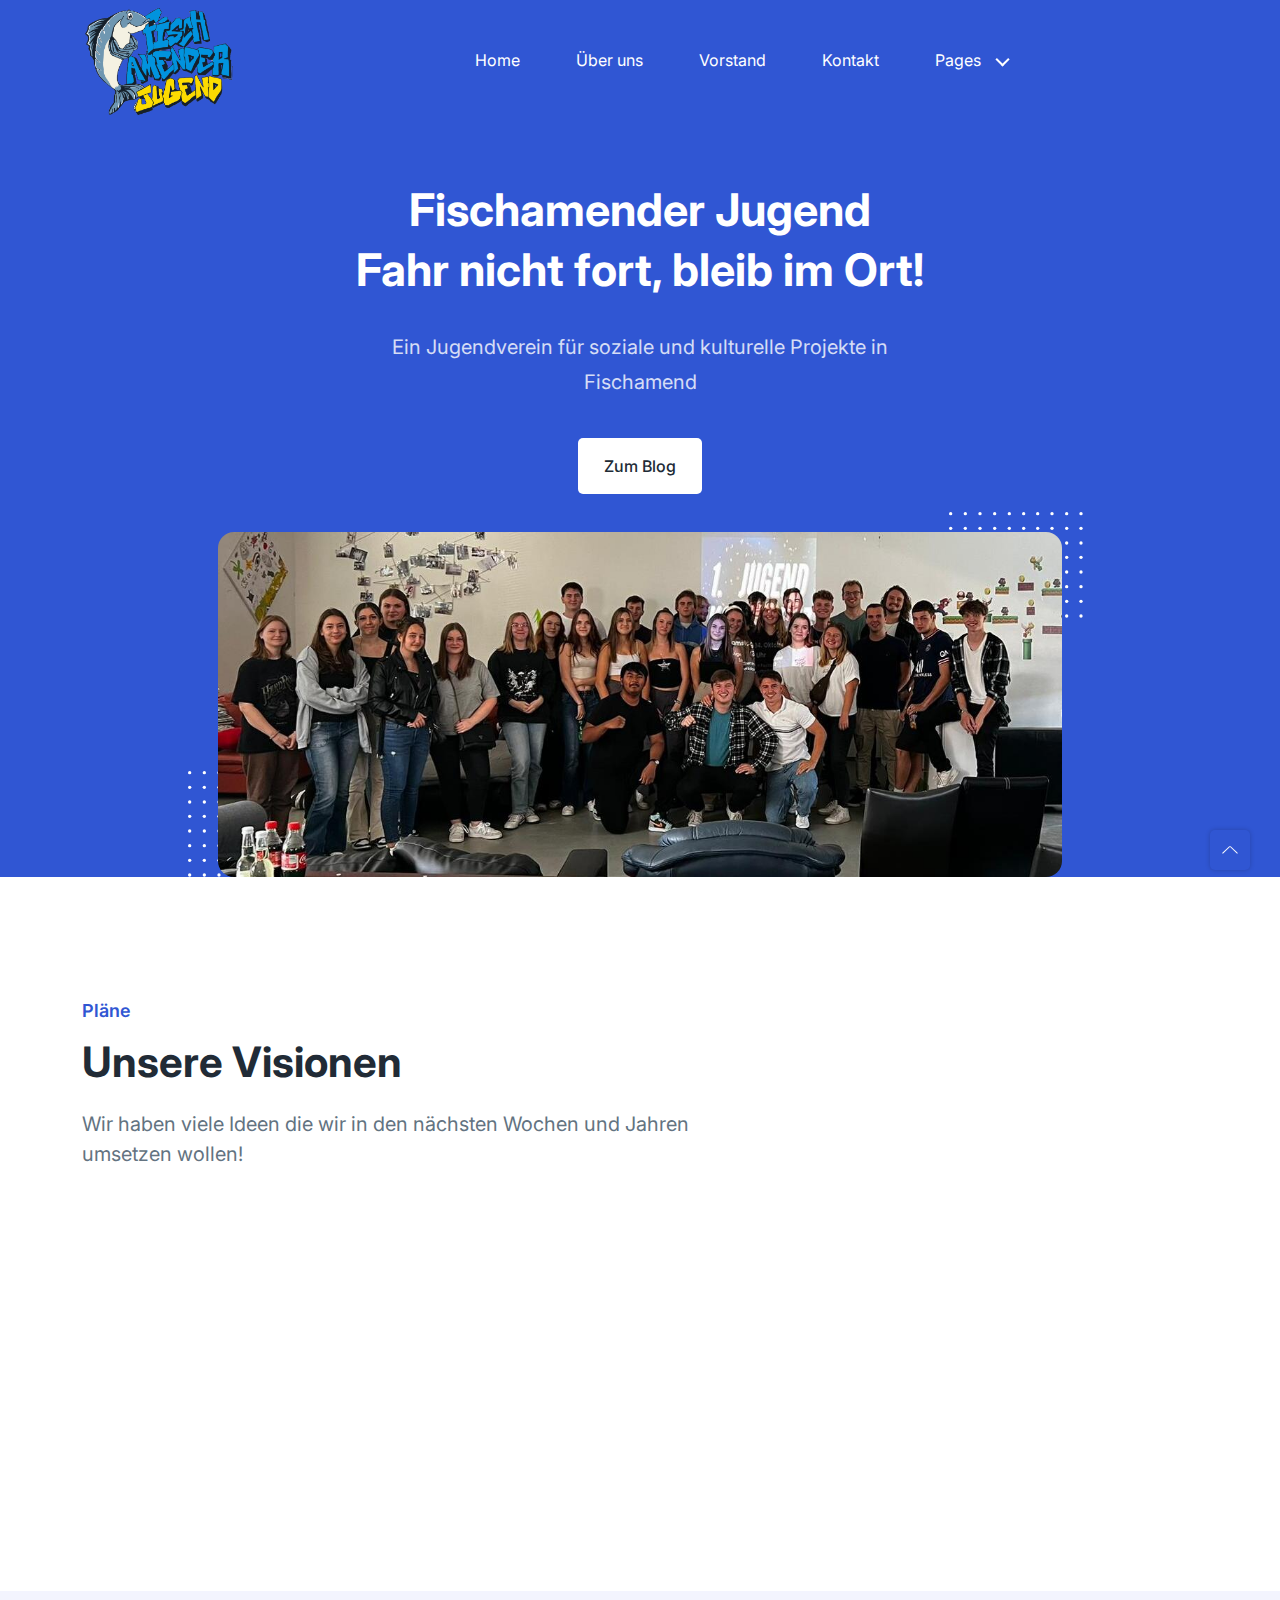
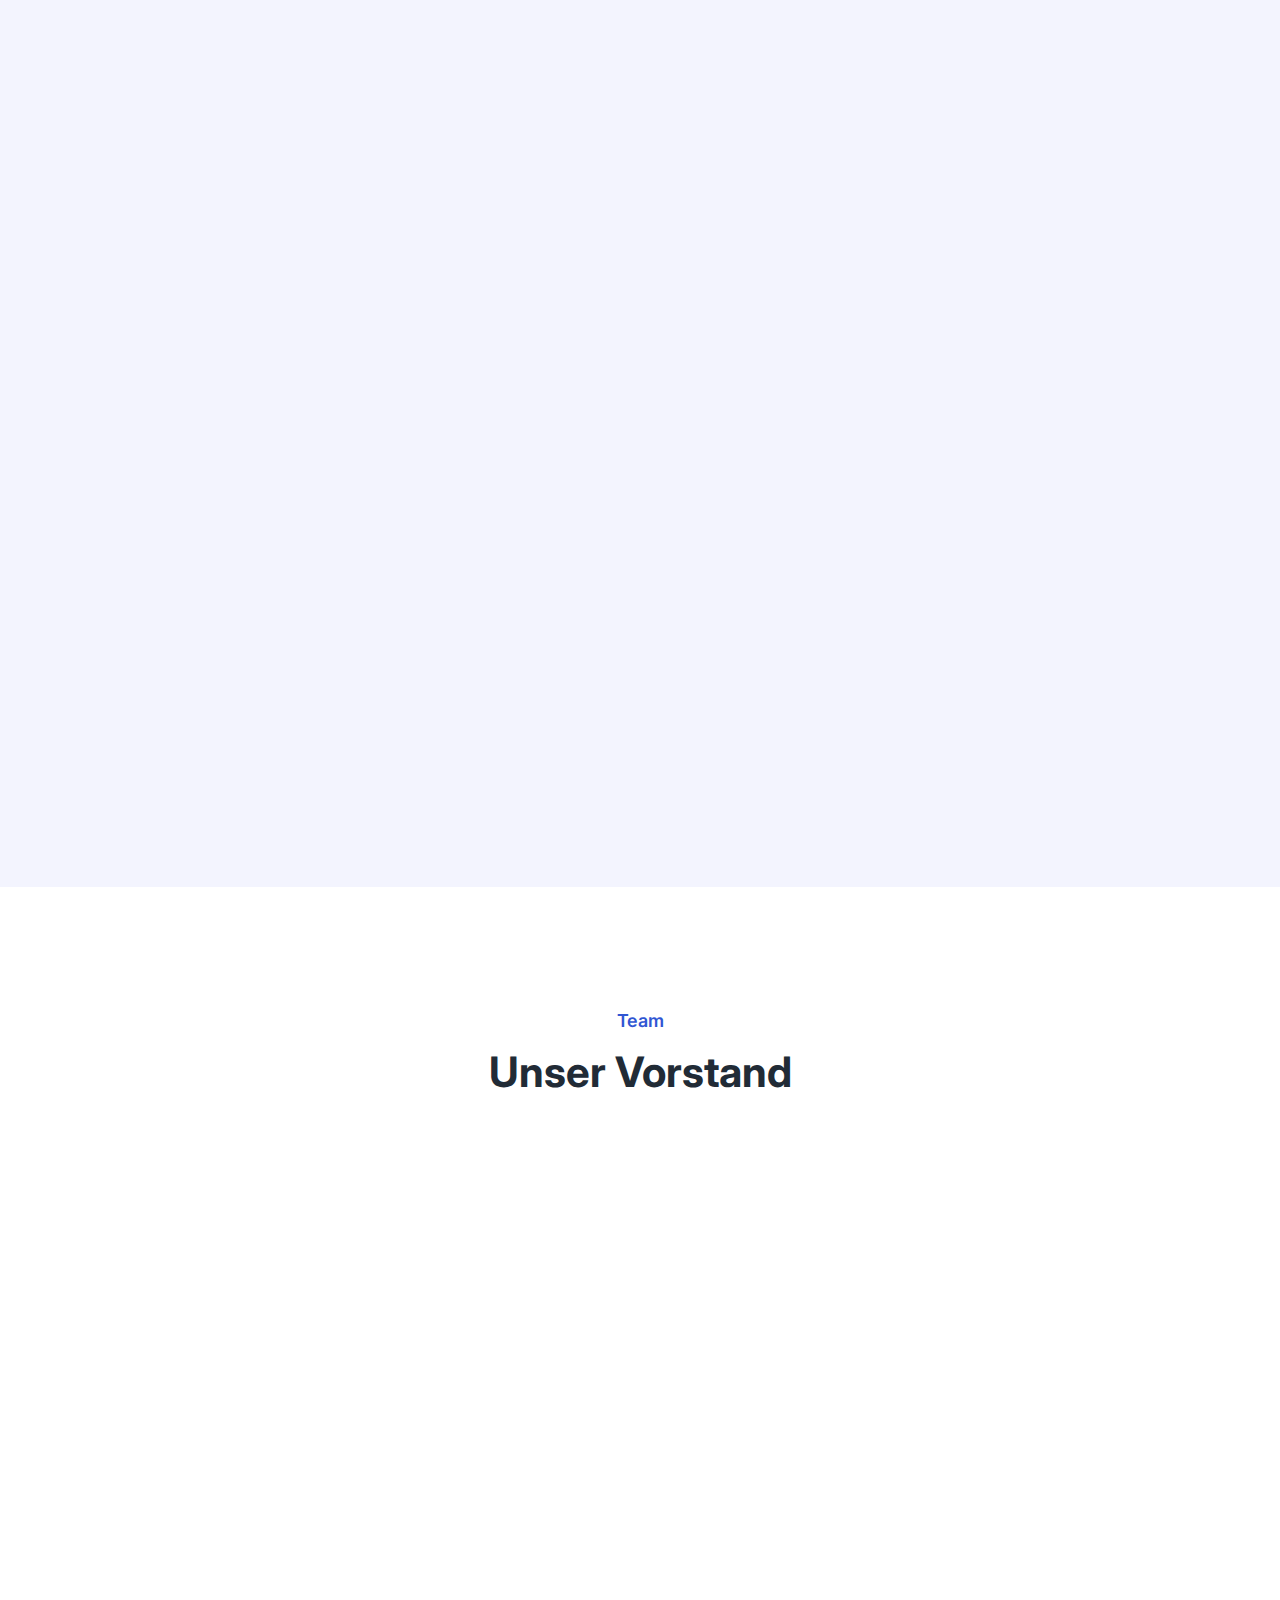
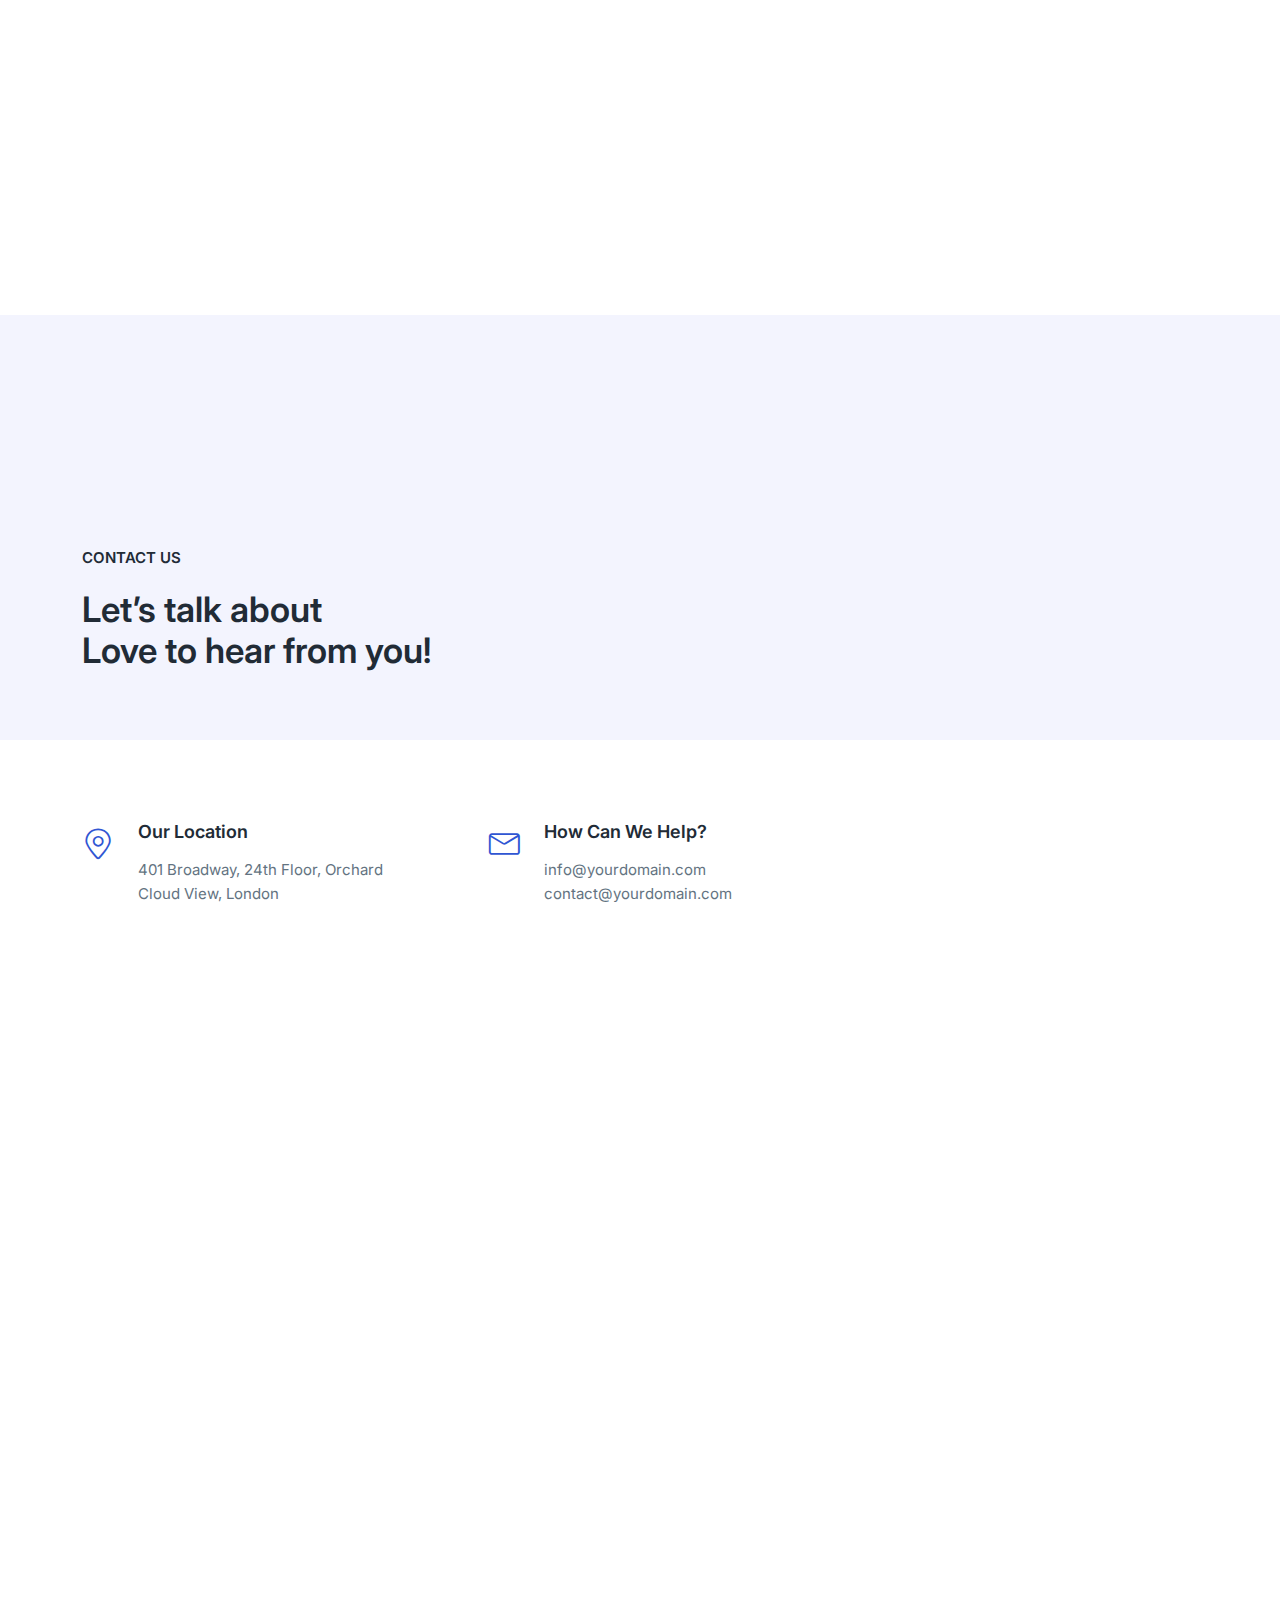
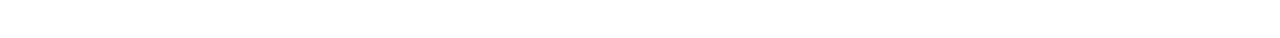
==== commit b823d687: "Updated team" ====
--- a/index.html
+++ b/index.html
@@ -140,14 +140,14 @@
               </p>
               <ul class="ud-hero-buttons">
                 <li>
-                  <a href="./blog.html" rel="nofollow noopener" target="_blank" class="ud-main-btn ud-white-btn">
+                  <a href="./blog.html" rel="nofollow noopener" class="ud-main-btn ud-white-btn">
                     Zum Blog
                   </a>
                 </li>
               </ul>
             </div>
             <div class="ud-hero-image wow fadeInUp" data-wow-delay=".25s">
-              <img src="assets/images/hero/hero.jpg" alt="hero-image" />
+              <img src="assets/images/hero/hero.jpg" alt="hero-image" style="border-radius: 1rem;"/>
               <img
                 src="assets/images/hero/dotted-shape.svg"
                 alt="shape"
@@ -243,350 +243,29 @@
         <div class="ud-about-wrapper wow fadeInUp" data-wow-delay=".2s">
           <div class="ud-about-content-wrapper">
             <div class="ud-about-content">
-              <span class="tag">About Us</span>
-              <h2>Brilliant Toolkit to Build Nextgen Website Faster.</h2>
+              <span class="tag">Über uns</span>
+              <h2>Fischamender Jugend</h2>
               <p>
-                The main ‘thrust’ is to focus on educating attendees on how to
-                best protect highly vulnerable business applications with
-                interactive panel discussions and roundtables led by subject
-                matter experts.
+                Wir sind ein Verbund aus jugen Leuten und wollen seit vielen Jahren schon etwas bewegen in unserer
+                Heimatgemeinde. Nun haben wir den Entschluss gefasst einen Verein zu gründen und endlich unseren
+                Traum wahr werden zu lassen.
               </p>
 
               <p>
-                The main ‘thrust’ is to focus on educating attendees on how to
-                best protect highly vulnerable business applications with
-                interactive panel.
+                Mit diesem Verein wollen wir soziale und kulturelle Projekte umsetzen, welche für die gesamte Gemeinde
+                Vorteile bringt. Weiters wollen wir Events von der Jugend für die Jugend planen und auch mit anderen
+                Jugendvereinen kooperieren um gegenseitig voneinander zu lernen.
               </p>
-              <a href="javascript:void(0)" class="ud-main-btn">Learn More</a>
+              <a href="javascript:void(0)" class="ud-main-btn">Weiterlesen</a>
             </div>
           </div>
           <div class="ud-about-image">
-            <img src="assets/images/about/about-image.svg" alt="about-image" />
+            <img src="assets/images/about/about.jpg" alt="about-image" />
           </div>
         </div>
       </div>
     </section>
     <!-- ====== About End ====== -->
-
-    <!-- ====== FAQ Start ====== -->
-    <section id="faq" class="ud-faq">
-      <div class="shape">
-        <img src="assets/images/faq/shape.svg" alt="shape" />
-      </div>
-      <div class="container">
-        <div class="row">
-          <div class="col-lg-12">
-            <div class="ud-section-title text-center mx-auto">
-              <span>FAQ</span>
-              <h2>Any Questions? Answered</h2>
-              <p>
-                There are many variations of passages of Lorem Ipsum available
-                but the majority have suffered alteration in some form.
-              </p>
-            </div>
-          </div>
-        </div>
-
-        <div class="row">
-          <div class="col-lg-6">
-            <div class="ud-single-faq wow fadeInUp" data-wow-delay=".1s">
-              <div class="accordion">
-                <button
-                  class="ud-faq-btn collapsed"
-                  data-bs-toggle="collapse"
-                  data-bs-target="#collapseOne"
-                >
-                  <span class="icon flex-shrink-0">
-                    <i class="lni lni-chevron-down"></i>
-                  </span>
-                  <span>How to use UIdeck?</span>
-                </button>
-                <div id="collapseOne" class="accordion-collapse collapse">
-                  <div class="ud-faq-body">
-                    Lorem Ipsum is simply dummy text of the printing and
-                    typesetting industry. Lorem Ipsum has been the industry's
-                    standard dummy text ever since the 1500s, when an unknown
-                    printer took a galley of type and scrambled it to make a
-                    type specimen book.
-                  </div>
-                </div>
-              </div>
-            </div>
-            <div class="ud-single-faq wow fadeInUp" data-wow-delay=".15s">
-              <div class="accordion">
-                <button
-                  class="ud-faq-btn collapsed"
-                  data-bs-toggle="collapse"
-                  data-bs-target="#collapseTwo"
-                >
-                  <span class="icon flex-shrink-0">
-                    <i class="lni lni-chevron-down"></i>
-                  </span>
-                  <span>How to download icons from Lineicons?</span>
-                </button>
-                <div id="collapseTwo" class="accordion-collapse collapse">
-                  <div class="ud-faq-body">
-                    Lorem Ipsum is simply dummy text of the printing and
-                    typesetting industry. Lorem Ipsum has been the industry's
-                    standard dummy text ever since the 1500s, when an unknown
-                    printer took a galley of type and scrambled it to make a
-                    type specimen book.
-                  </div>
-                </div>
-              </div>
-            </div>
-            <div class="ud-single-faq wow fadeInUp" data-wow-delay=".2s">
-              <div class="accordion">
-                <button
-                  class="ud-faq-btn collapsed"
-                  data-bs-toggle="collapse"
-                  data-bs-target="#collapseThree"
-                >
-                  <span class="icon flex-shrink-0">
-                    <i class="lni lni-chevron-down"></i>
-                  </span>
-                  <span>Is GrayGrids part of UIdeck?</span>
-                </button>
-                <div id="collapseThree" class="accordion-collapse collapse">
-                  <div class="ud-faq-body">
-                    Lorem Ipsum is simply dummy text of the printing and
-                    typesetting industry. Lorem Ipsum has been the industry's
-                    standard dummy text ever since the 1500s, when an unknown
-                    printer took a galley of type and scrambled it to make a
-                    type specimen book.
-                  </div>
-                </div>
-              </div>
-            </div>
-          </div>
-          <div class="col-lg-6">
-            <div class="ud-single-faq wow fadeInUp" data-wow-delay=".1s">
-              <div class="accordion">
-                <button
-                  class="ud-faq-btn collapsed"
-                  data-bs-toggle="collapse"
-                  data-bs-target="#collapseFour"
-                >
-                  <span class="icon flex-shrink-0">
-                    <i class="lni lni-chevron-down"></i>
-                  </span>
-                  <span>Can I use this template for commercial project?</span>
-                </button>
-                <div id="collapseFour" class="accordion-collapse collapse">
-                  <div class="ud-faq-body">
-                    Lorem Ipsum is simply dummy text of the printing and
-                    typesetting industry. Lorem Ipsum has been the industry's
-                    standard dummy text ever since the 1500s, when an unknown
-                    printer took a galley of type and scrambled it to make a
-                    type specimen book.
-                  </div>
-                </div>
-              </div>
-            </div>
-            <div class="ud-single-faq wow fadeInUp" data-wow-delay=".15s">
-              <div class="accordion">
-                <button
-                  class="ud-faq-btn collapsed"
-                  data-bs-toggle="collapse"
-                  data-bs-target="#collapseFive"
-                >
-                  <span class="icon flex-shrink-0">
-                    <i class="lni lni-chevron-down"></i>
-                  </span>
-                  <span>Do you have plan releasing Play Pro?</span>
-                </button>
-                <div id="collapseFive" class="accordion-collapse collapse">
-                  <div class="ud-faq-body">
-                    Lorem Ipsum is simply dummy text of the printing and
-                    typesetting industry. Lorem Ipsum has been the industry's
-                    standard dummy text ever since the 1500s, when an unknown
-                    printer took a galley of type and scrambled it to make a
-                    type specimen book.
-                  </div>
-                </div>
-              </div>
-            </div>
-            <div class="ud-single-faq wow fadeInUp" data-wow-delay=".2s">
-              <div class="accordion">
-                <button
-                  class="ud-faq-btn collapsed"
-                  data-bs-toggle="collapse"
-                  data-bs-target="#collapseSix"
-                >
-                  <span class="icon flex-shrink-0">
-                    <i class="lni lni-chevron-down"></i>
-                  </span>
-                  <span>Where and how to host this template?</span>
-                </button>
-                <div id="collapseSix" class="accordion-collapse collapse">
-                  <div class="ud-faq-body">
-                    Lorem Ipsum is simply dummy text of the printing and
-                    typesetting industry. Lorem Ipsum has been the industry's
-                    standard dummy text ever since the 1500s, when an unknown
-                    printer took a galley of type and scrambled it to make a
-                    type specimen book.
-                  </div>
-                </div>
-              </div>
-            </div>
-          </div>
-        </div>
-      </div>
-    </section>
-    <!-- ====== FAQ End ====== -->
-
-    <!-- ====== Testimonials Start ====== -->
-    <section id="testimonials" class="ud-testimonials">
-      <div class="container">
-        <div class="row">
-          <div class="col-lg-12">
-            <div class="ud-section-title mx-auto text-center">
-              <span>Testimonials</span>
-              <h2>What our Customers Says</h2>
-              <p>
-                There are many variations of passages of Lorem Ipsum available
-                but the majority have suffered alteration in some form.
-              </p>
-            </div>
-          </div>
-        </div>
-
-        <div class="row">
-          <div class="col-lg-4 col-md-6">
-            <div
-              class="ud-single-testimonial wow fadeInUp"
-              data-wow-delay=".1s"
-            >
-              <div class="ud-testimonial-ratings">
-                <i class="lni lni-star-filled"></i>
-                <i class="lni lni-star-filled"></i>
-                <i class="lni lni-star-filled"></i>
-                <i class="lni lni-star-filled"></i>
-                <i class="lni lni-star-filled"></i>
-              </div>
-              <div class="ud-testimonial-content">
-                <p>
-                  “Our members are so impressed. It's intuitive. It's clean.
-                  It's distraction free. If you're building a community.
-                </p>
-              </div>
-              <div class="ud-testimonial-info">
-                <div class="ud-testimonial-image">
-                  <img
-                    src="assets/images/testimonials/author-01.png"
-                    alt="author"
-                  />
-                </div>
-                <div class="ud-testimonial-meta">
-                  <h4>Sabo Masties</h4>
-                  <p>Founder @UIdeck</p>
-                </div>
-              </div>
-            </div>
-          </div>
-          <div class="col-lg-4 col-md-6">
-            <div
-              class="ud-single-testimonial wow fadeInUp"
-              data-wow-delay=".15s"
-            >
-              <div class="ud-testimonial-ratings">
-                <i class="lni lni-star-filled"></i>
-                <i class="lni lni-star-filled"></i>
-                <i class="lni lni-star-filled"></i>
-                <i class="lni lni-star-filled"></i>
-                <i class="lni lni-star-filled"></i>
-              </div>
-              <div class="ud-testimonial-content">
-                <p>
-                  “Our members are so impressed. It's intuitive. It's clean.
-                  It's distraction free. If you're building a community.
-                </p>
-              </div>
-              <div class="ud-testimonial-info">
-                <div class="ud-testimonial-image">
-                  <img
-                    src="assets/images/testimonials/author-02.png"
-                    alt="author"
-                  />
-                </div>
-                <div class="ud-testimonial-meta">
-                  <h4>Margin Gesmu</h4>
-                  <p>Founder @Lineicons</p>
-                </div>
-              </div>
-            </div>
-          </div>
-          <div class="col-lg-4 col-md-6">
-            <div
-              class="ud-single-testimonial wow fadeInUp"
-              data-wow-delay=".2s"
-            >
-              <div class="ud-testimonial-ratings">
-                <i class="lni lni-star-filled"></i>
-                <i class="lni lni-star-filled"></i>
-                <i class="lni lni-star-filled"></i>
-                <i class="lni lni-star-filled"></i>
-                <i class="lni lni-star-filled"></i>
-              </div>
-              <div class="ud-testimonial-content">
-                <p>
-                  “Our members are so impressed. It's intuitive. It's clean.
-                  It's distraction free. If you're building a community.
-                </p>
-              </div>
-              <div class="ud-testimonial-info">
-                <div class="ud-testimonial-image">
-                  <img
-                    src="assets/images/testimonials/author-03.png"
-                    alt="author"
-                  />
-                </div>
-                <div class="ud-testimonial-meta">
-                  <h4>William Smith</h4>
-                  <p>Founder @GrayGrids</p>
-                </div>
-              </div>
-            </div>
-          </div>
-        </div>
-        <div class="row">
-          <div class="col-lg-12">
-            <div class="ud-brands wow fadeInUp" data-wow-delay=".2s">
-              <div class="ud-title">
-                <h6>Trusted and Used by</h6>
-              </div>
-              <div class="ud-brands-logo">
-                <div class="ud-single-logo">
-                  <img src="assets/images/brands/ayroui.svg" alt="ayroui" />
-                </div>
-                <div class="ud-single-logo">
-                  <img src="assets/images/brands/uideck.svg" alt="uideck" />
-                </div>
-                <div class="ud-single-logo">
-                  <img
-                    src="assets/images/brands/graygrids.svg"
-                    alt="graygrids"
-                  />
-                </div>
-                <div class="ud-single-logo">
-                  <img
-                    src="assets/images/brands/lineicons.svg"
-                    alt="lineicons"
-                  />
-                </div>
-                <div class="ud-single-logo">
-                  <img
-                    src="assets/images/brands/ecommerce-html.svg"
-                    alt="ecommerce-html"
-                  />
-                </div>
-              </div>
-            </div>
-          </div>
-        </div>
-      </div>
-    </section>
-    <!-- ====== Testimonials End ====== -->
 
     <!-- ====== Team Start ====== -->
     <section id="team" class="ud-team">
@@ -594,22 +273,18 @@
         <div class="row">
           <div class="col-lg-12">
             <div class="ud-section-title mx-auto text-center">
-              <span>Our Team</span>
-              <h2>Meet The Team</h2>
-              <p>
-                There are many variations of passages of Lorem Ipsum available
-                but the majority have suffered alteration in some form.
-              </p>
-            </div>
-          </div>
-        </div>
-
-        <div class="row">
+              <span>Team</span>
+              <h2>Unser Vorstand</h2>
+            </div>
+          </div>
+        </div>
+
+        <div class="row" id="teamrow1">
           <div class="col-xl-3 col-lg-3 col-sm-6">
             <div class="ud-single-team wow fadeInUp" data-wow-delay=".1s">
               <div class="ud-team-image-wrapper">
                 <div class="ud-team-image">
-                  <img src="assets/images/team/team-01.png" alt="team" />
+                  <img src="assets/images/team/rigler.jpeg" alt="team" />
                 </div>
 
                 <img
@@ -624,8 +299,8 @@
                 />
               </div>
               <div class="ud-team-info">
-                <h5>Adveen Desuza</h5>
-                <h6>UI Designer</h6>
+                <h5>Tobias Rigler</h5>
+                <h6>Obmann</h6>
               </div>
               <ul class="ud-team-socials">
                 <li>
@@ -650,7 +325,7 @@
             <div class="ud-single-team wow fadeInUp" data-wow-delay=".15s">
               <div class="ud-team-image-wrapper">
                 <div class="ud-team-image">
-                  <img src="assets/images/team/team-02.png" alt="team" />
+                  <img src="assets/images/team/jäger.jpg" alt="team" />
                 </div>
 
                 <img
@@ -665,8 +340,8 @@
                 />
               </div>
               <div class="ud-team-info">
-                <h5>Jezmin uniya</h5>
-                <h6>Product Designer</h6>
+                <h5>Maximilian Jäger</h5>
+                <h6>Kassier</h6>
               </div>
               <ul class="ud-team-socials">
                 <li>
@@ -691,7 +366,7 @@
             <div class="ud-single-team wow fadeInUp" data-wow-delay=".2s">
               <div class="ud-team-image-wrapper">
                 <div class="ud-team-image">
-                  <img src="assets/images/team/team-03.png" alt="team" />
+                  <img src="assets/images/team/zeugswetter.jpeg" alt="team" />
                 </div>
 
                 <img
@@ -706,8 +381,8 @@
                 />
               </div>
               <div class="ud-team-info">
-                <h5>Andrieo Gloree</h5>
-                <h6>App Developer</h6>
+                <h5>Fabian Zeugswetter</h5>
+                <h6>Schriftführer</h6>
               </div>
               <ul class="ud-team-socials">
                 <li>
@@ -728,11 +403,13 @@
               </ul>
             </div>
           </div>
+        </div>
+        <div class="row" id="teamrow2">
           <div class="col-xl-3 col-lg-3 col-sm-6">
-            <div class="ud-single-team wow fadeInUp" data-wow-delay=".25s">
+            <div class="ud-single-team wow fadeInUp" data-wow-delay=".1s">
               <div class="ud-team-image-wrapper">
                 <div class="ud-team-image">
-                  <img src="assets/images/team/team-04.png" alt="team" />
+                  <img src="assets/images/team/hiermann.png" alt="team" />
                 </div>
 
                 <img
@@ -747,8 +424,90 @@
                 />
               </div>
               <div class="ud-team-info">
-                <h5>Jackie Sanders</h5>
-                <h6>Content Writer</h6>
+                <h5>Alexander Hiermann</h5>
+                <h6>Stv. Obmann</h6>
+              </div>
+              <ul class="ud-team-socials">
+                <li>
+                  <a href="https://twitter.com/MusharofChy">
+                    <i class="lni lni-facebook-filled"></i>
+                  </a>
+                </li>
+                <li>
+                  <a href="https://twitter.com/MusharofChy">
+                    <i class="lni lni-twitter-filled"></i>
+                  </a>
+                </li>
+                <li>
+                  <a href="https://twitter.com/MusharofChy">
+                    <i class="lni lni-instagram-filled"></i>
+                  </a>
+                </li>
+              </ul>
+            </div>
+          </div>
+          <div class="col-xl-3 col-lg-3 col-sm-6">
+            <div class="ud-single-team wow fadeInUp" data-wow-delay=".15s">
+              <div class="ud-team-image-wrapper">
+                <div class="ud-team-image">
+                  <img src="assets/images/team/blitzenetz.jpg" alt="team" />
+                </div>
+
+                <img
+                  src="assets/images/team/dotted-shape.svg"
+                  alt="shape"
+                  class="shape shape-1"
+                />
+                <img
+                  src="assets/images/team/shape-2.svg"
+                  alt="shape"
+                  class="shape shape-2"
+                />
+              </div>
+              <div class="ud-team-info">
+                <h5>Christoph Blitzenetz</h5>
+                <h6>Stv. Kassier</h6>
+              </div>
+              <ul class="ud-team-socials">
+                <li>
+                  <a href="https://twitter.com/MusharofChy">
+                    <i class="lni lni-facebook-filled"></i>
+                  </a>
+                </li>
+                <li>
+                  <a href="https://twitter.com/MusharofChy">
+                    <i class="lni lni-twitter-filled"></i>
+                  </a>
+                </li>
+                <li>
+                  <a href="https://twitter.com/MusharofChy">
+                    <i class="lni lni-instagram-filled"></i>
+                  </a>
+                </li>
+              </ul>
+            </div>
+          </div>
+          <div class="col-xl-3 col-lg-3 col-sm-6">
+            <div class="ud-single-team wow fadeInUp" data-wow-delay=".2s">
+              <div class="ud-team-image-wrapper">
+                <div class="ud-team-image">
+                  <img src="assets/images/team/travnik.jpg" alt="team" />
+                </div>
+
+                <img
+                  src="assets/images/team/dotted-shape.svg"
+                  alt="shape"
+                  class="shape shape-1"
+                />
+                <img
+                  src="assets/images/team/shape-2.svg"
+                  alt="shape"
+                  class="shape shape-2"
+                />
+              </div>
+              <div class="ud-team-info">
+                <h5>Simone Travnik</h5>
+                <h6>Stv. Schriftführerin</h6>
               </div>
               <ul class="ud-team-socials">
                 <li>
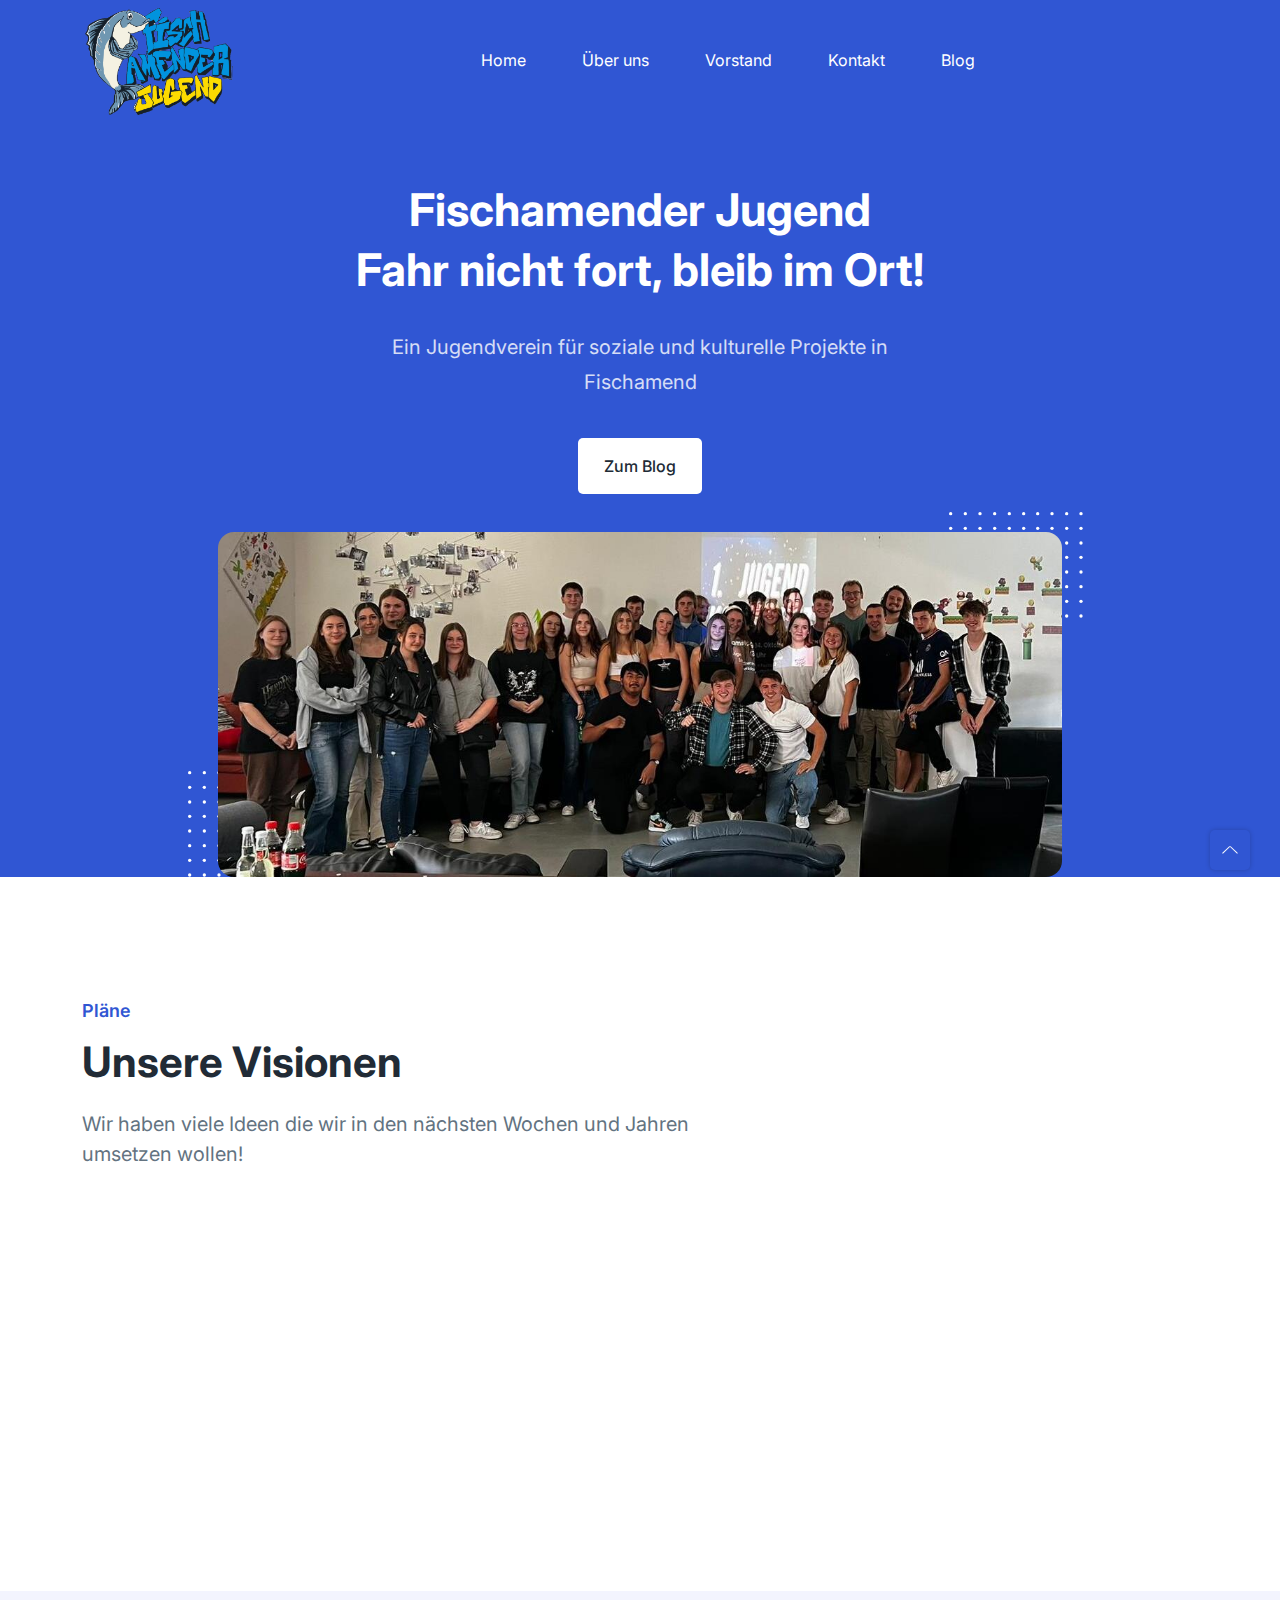
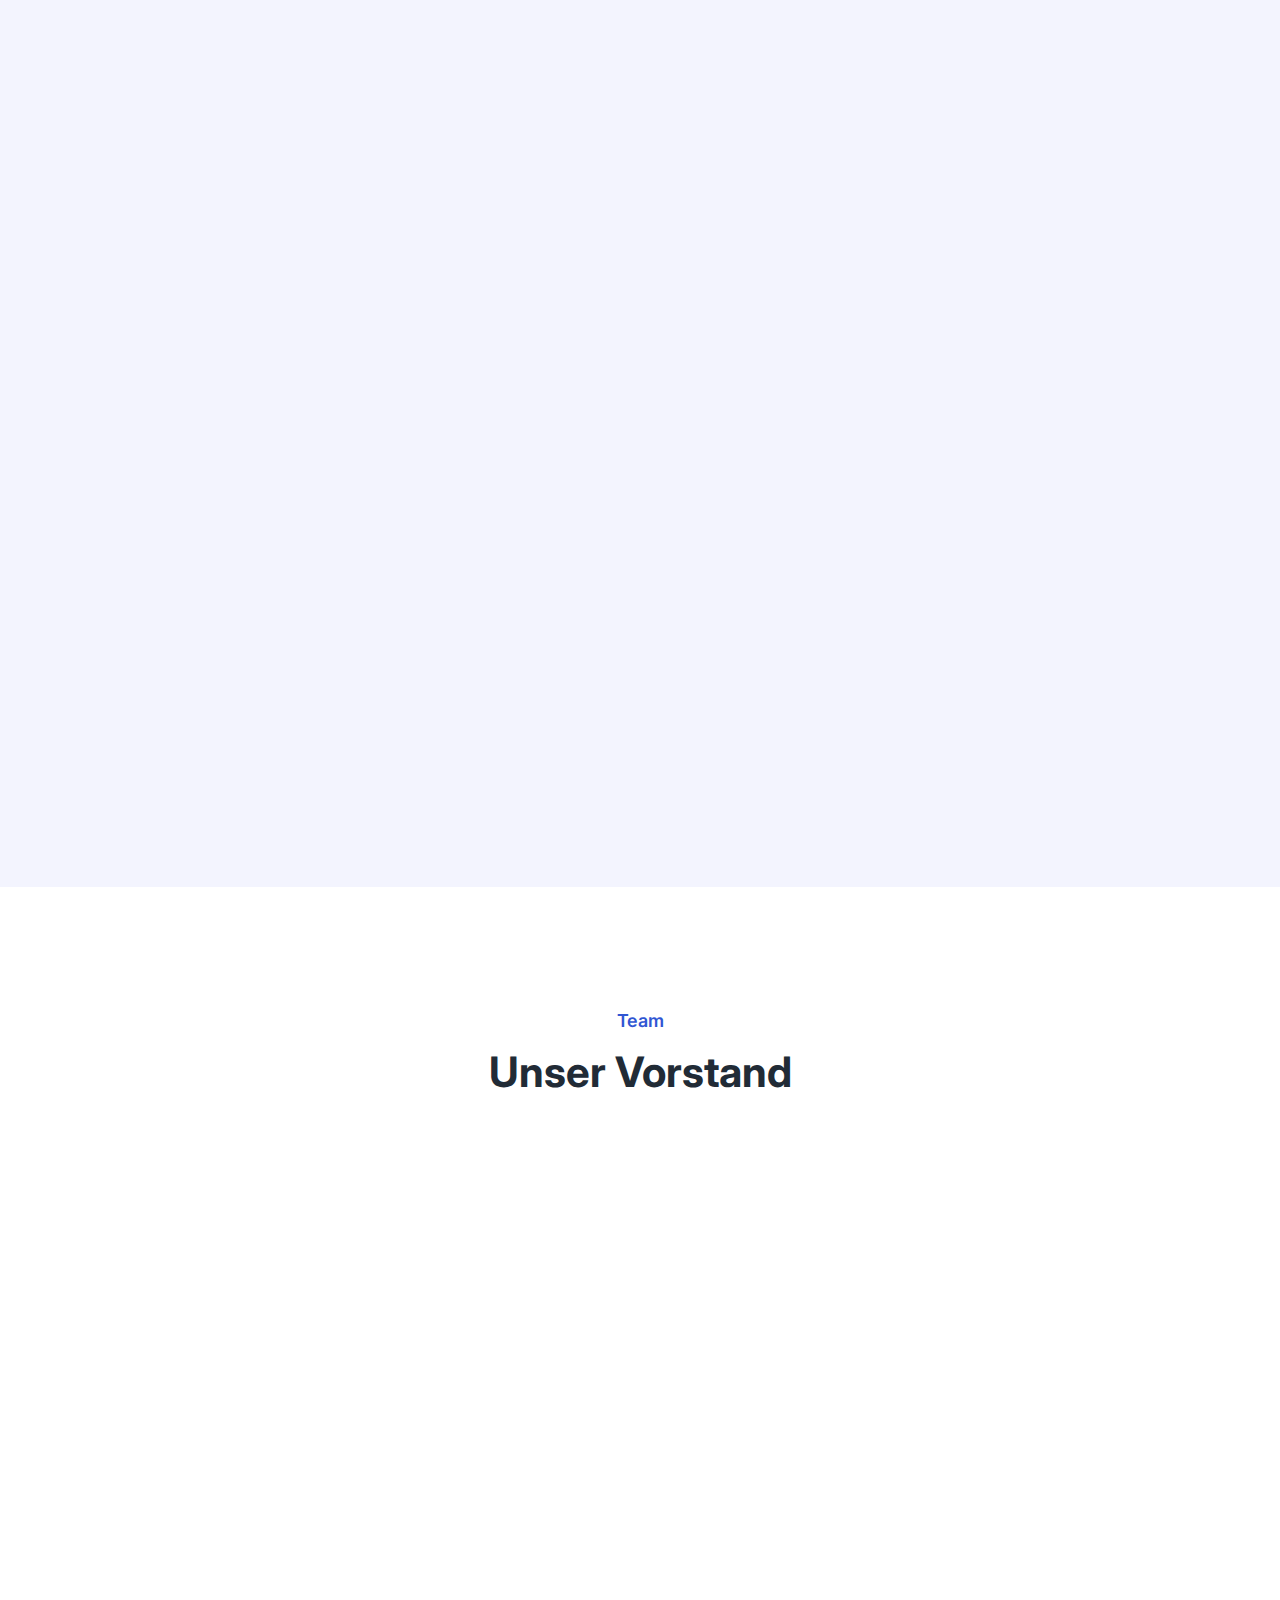
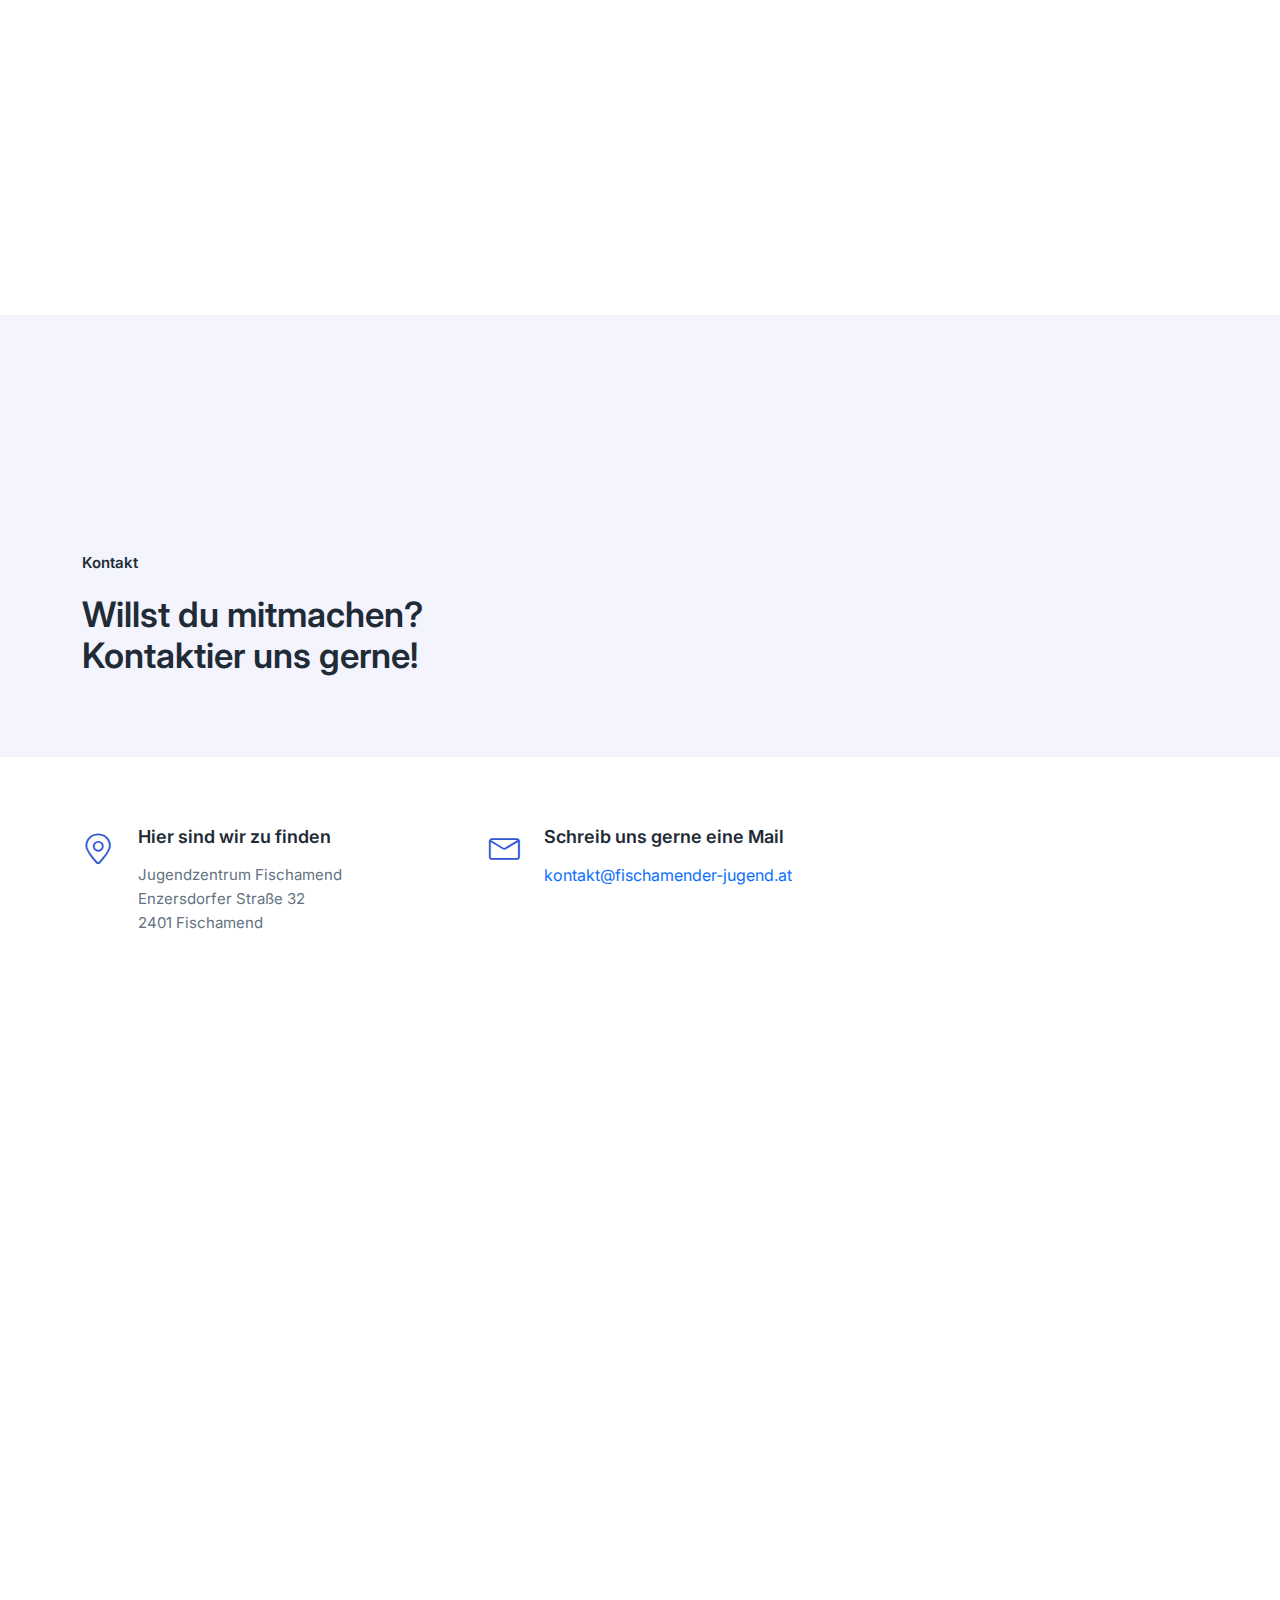
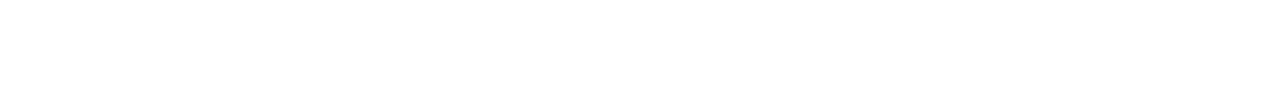
==== commit 9db08623: "Updated contact and footer" ====
--- a/index.html
+++ b/index.html
@@ -78,43 +78,8 @@
                   <li class="nav-item">
                     <a class="ud-menu-scroll" href="#contact">Kontakt</a>
                   </li>
-                  <li class="nav-item nav-item-has-children">
-                    <a href="javascript:void(0)"> Pages </a>
-                    <ul class="ud-submenu">
-                      <li class="ud-submenu-item">
-                        <a href="about.html" class="ud-submenu-link">
-                          About Page
-                        </a>
-                      </li>
-                      <li class="ud-submenu-item">
-                        <a href="pricing.html" class="ud-submenu-link">
-                          Pricing Page
-                        </a>
-                      </li>
-                      <li class="ud-submenu-item">
-                        <a href="contact.html" class="ud-submenu-link">
-                          Contact Page
-                        </a>
-                      </li>
-                      <li class="ud-submenu-item">
-                        <a href="blog.html" class="ud-submenu-link">
-                          Blog Grid Page
-                        </a>
-                      </li>
-                      <li class="ud-submenu-item">
-                        <a href="blog-details.html" class="ud-submenu-link">
-                          Blog Details Page
-                        </a>
-                      </li>
-                      <li class="ud-submenu-item">
-                        <a href="login.html" class="ud-submenu-link">
-                          Sign In Page
-                        </a>
-                      </li>
-                      <li class="ud-submenu-item">
-                        <a href="404.html" class="ud-submenu-link">404 Page</a>
-                      </li>
-                    </ul>
+                  <li class="nav-item">
+                    <a href="./blog.html"> Blog </a>
                   </li>
                 </ul>
               </div>
@@ -260,7 +225,7 @@
             </div>
           </div>
           <div class="ud-about-image">
-            <img src="assets/images/about/about.jpg" alt="about-image" />
+            <img src="assets/images/about/about.jpg" alt="about-image" style="border-radius: 1rem;"/>
           </div>
         </div>
       </div>
@@ -507,7 +472,7 @@
               </div>
               <div class="ud-team-info">
                 <h5>Simone Travnik</h5>
-                <h6>Stv. Schriftführerin</h6>
+                <h6>Stv. Schriftführer</h6>
               </div>
               <ul class="ud-team-socials">
                 <li>
@@ -540,10 +505,10 @@
           <div class="col-xl-8 col-lg-7">
             <div class="ud-contact-content-wrapper">
               <div class="ud-contact-title">
-                <span>CONTACT US</span>
+                <span>Kontakt</span>
                 <h2>
-                  Let’s talk about <br />
-                  Love to hear from you!
+                  Willst du mitmachen?<br />
+                  Kontaktier uns gerne!
                 </h2>
               </div>
               <div class="ud-contact-info-wrapper">
@@ -552,8 +517,8 @@
                     <i class="lni lni-map-marker"></i>
                   </div>
                   <div class="ud-info-meta">
-                    <h5>Our Location</h5>
-                    <p>401 Broadway, 24th Floor, Orchard Cloud View, London</p>
+                    <h5>Hier sind wir zu finden</h5>
+                    <p>Jugendzentrum Fischamend<br>Enzersdorfer Straße 32<br>2401 Fischamend</p>
                   </div>
                 </div>
                 <div class="ud-single-info">
@@ -561,9 +526,8 @@
                     <i class="lni lni-envelope"></i>
                   </div>
                   <div class="ud-info-meta">
-                    <h5>How Can We Help?</h5>
-                    <p>info@yourdomain.com</p>
-                    <p>contact@yourdomain.com</p>
+                    <h5>Schreib uns gerne eine Mail</h5>
+                    <a href="mailto:kontakt@fischamender-jugend.at">kontakt@fischamender-jugend.at</a>
                   </div>
                 </div>
               </div>
@@ -574,14 +538,17 @@
               class="ud-contact-form-wrapper wow fadeInUp"
               data-wow-delay=".2s"
             >
-              <h3 class="ud-contact-form-title">Send us a Message</h3>
-              <form class="ud-contact-form">
+              <h3 class="ud-contact-form-title">Schreib uns eine Nachricht</h3>
+              <form class="ud-contact-form" action="https://formkeep.com/f/1b3b0216e63f"
+              accept-charset="UTF-8"
+              enctype="multipart/form-data"
+              method="POST">
                 <div class="ud-form-group">
-                  <label for="fullName">Full Name*</label>
+                  <label for="fullName">Vorname Nachname*</label>
                   <input
                     type="text"
                     name="fullName"
-                    placeholder="Adam Gelius"
+                    placeholder="Max Mustermann"
                   />
                 </div>
                 <div class="ud-form-group">
@@ -589,28 +556,28 @@
                   <input
                     type="email"
                     name="email"
-                    placeholder="example@yourmail.com"
+                    placeholder="beispiel@deinemail.com"
                   />
                 </div>
                 <div class="ud-form-group">
-                  <label for="phone">Phone*</label>
+                  <label for="phone">Telefonnummer*</label>
                   <input
                     type="text"
                     name="phone"
-                    placeholder="+885 1254 5211 552"
+                    placeholder="+43 660 683552"
                   />
                 </div>
                 <div class="ud-form-group">
-                  <label for="message">Message*</label>
+                  <label for="message">Nachricht*</label>
                   <textarea
                     name="message"
                     rows="1"
-                    placeholder="type your message here"
+                    placeholder="Schreib hier deine Nachricht"
                   ></textarea>
                 </div>
                 <div class="ud-form-group mb-0">
                   <button type="submit" class="ud-main-btn">
-                    Send Message
+                    Senden
                   </button>
                 </div>
               </form>
@@ -638,11 +605,10 @@
             <div class="col-xl-3 col-lg-4 col-md-6">
               <div class="ud-widget">
                 <a href="index.html" class="ud-footer-logo">
-                  <img src="assets/images/logo/logo.svg" alt="logo" />
+                  <img src="assets/images/logo/logo.png" alt="logo" />
                 </a>
                 <p class="ud-widget-desc">
-                  We create digital experiences for brands and companies by
-                  using technology.
+                  Ein Jugendverein für soziale und kulturelle Projekte in Fischamend
                 </p>
                 <ul class="ud-widget-socials">
                   <li>
@@ -671,77 +637,31 @@
 
             <div class="col-xl-2 col-lg-2 col-md-6 col-sm-6">
               <div class="ud-widget">
-                <h5 class="ud-widget-title">About Us</h5>
+                <h5 class="ud-widget-title">Quick Links</h5>
                 <ul class="ud-widget-links">
                   <li>
-                    <a href="javascript:void(0)">Home</a>
-                  </li>
-                  <li>
-                    <a href="javascript:void(0)">Features</a>
-                  </li>
-                  <li>
-                    <a href="javascript:void(0)">About</a>
-                  </li>
-                  <li>
-                    <a href="javascript:void(0)">Testimonial</a>
+                    <a href="#home">Home</a>
+                  </li>
+                  <li>
+                    <a href="#features">Visionen</a>
+                  </li>
+                  <li>
+                    <a href="#team">Vorstand</a>
+                  </li>
+                  <li>
+                    <a href="#contact">Kontakt</a>
                   </li>
                 </ul>
               </div>
             </div>
             <div class="col-xl-2 col-lg-3 col-md-6 col-sm-6">
               <div class="ud-widget">
-                <h5 class="ud-widget-title">Features</h5>
+                <h5 class="ud-widget-title">Impressum</h5>
                 <ul class="ud-widget-links">
-                  <li>
-                    <a href="javascript:void(0)">How it works</a>
-                  </li>
-                  <li>
-                    <a href="javascript:void(0)">Privacy policy</a>
-                  </li>
-                  <li>
-                    <a href="javascript:void(0)">Terms of service</a>
-                  </li>
-                  <li>
-                    <a href="javascript:void(0)">Refund policy</a>
-                  </li>
-                </ul>
-              </div>
-            </div>
-            <div class="col-xl-2 col-lg-3 col-md-6 col-sm-6">
-              <div class="ud-widget">
-                <h5 class="ud-widget-title">Our Products</h5>
-                <ul class="ud-widget-links">
-                  <li>
-                    <a
-                      href="https://lineicons.com/"
-                      rel="nofollow noopner"
-                      target="_blank"
-                      >Lineicons
-                    </a>
-                  </li>
-                  <li>
-                    <a
-                      href="https://ecommercehtml.com/"
-                      rel="nofollow noopner"
-                      target="_blank"
-                      >Ecommerce HTML</a
-                    >
-                  </li>
-                  <li>
-                    <a
-                      href="https://ayroui.com/"
-                      rel="nofollow noopner"
-                      target="_blank"
-                      >Ayro UI</a
-                    >
-                  </li>
-                  <li>
-                    <a
-                      href="https://graygrids.com/"
-                      rel="nofollow noopner"
-                      target="_blank"
-                      >Plain Admin</a
-                    >
+                  <li style="color: white;">
+                    Tobias Rigler<br>
+                    Enzersdorfer Straße 32<br>
+                    2401 Fischamend
                   </li>
                 </ul>
               </div>
@@ -831,23 +751,11 @@
       <div class="ud-footer-bottom">
         <div class="container">
           <div class="row">
-            <div class="col-md-8">
-              <ul class="ud-footer-bottom-left">
-                <li>
-                  <a href="javascript:void(0)">Privacy policy</a>
-                </li>
-                <li>
-                  <a href="javascript:void(0)">Support policy</a>
-                </li>
-                <li>
-                  <a href="javascript:void(0)">Terms of service</a>
-                </li>
-              </ul>
-            </div>
-            <div class="col-md-4">
+            <div>
               <p class="ud-footer-bottom-right">
                 Designed and Developed by
-                <a href="https://uideck.com" rel="nofollow">UIdeck</a>
+                <a href="https://uideck.com" rel="nofollow">UIdeck</a><br>
+                Changes made by Tobias Rigler
               </p>
             </div>
           </div>
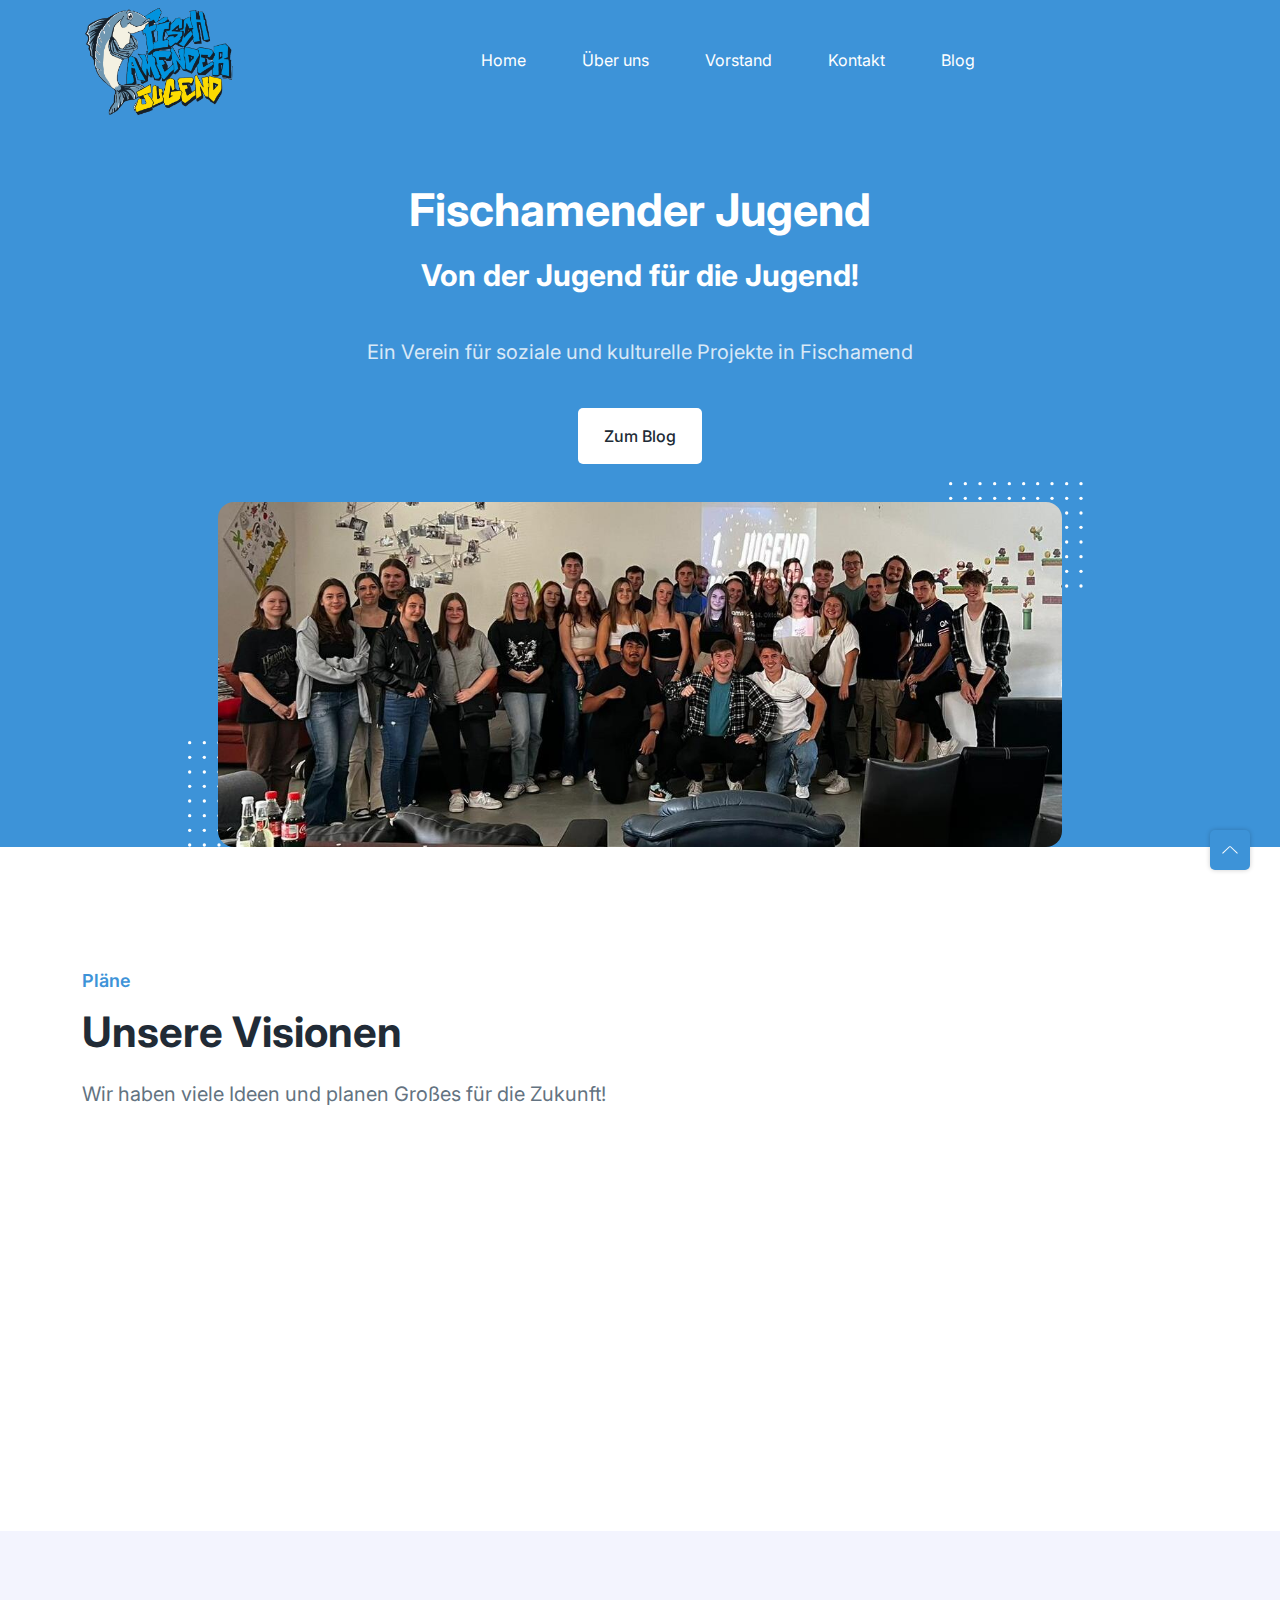
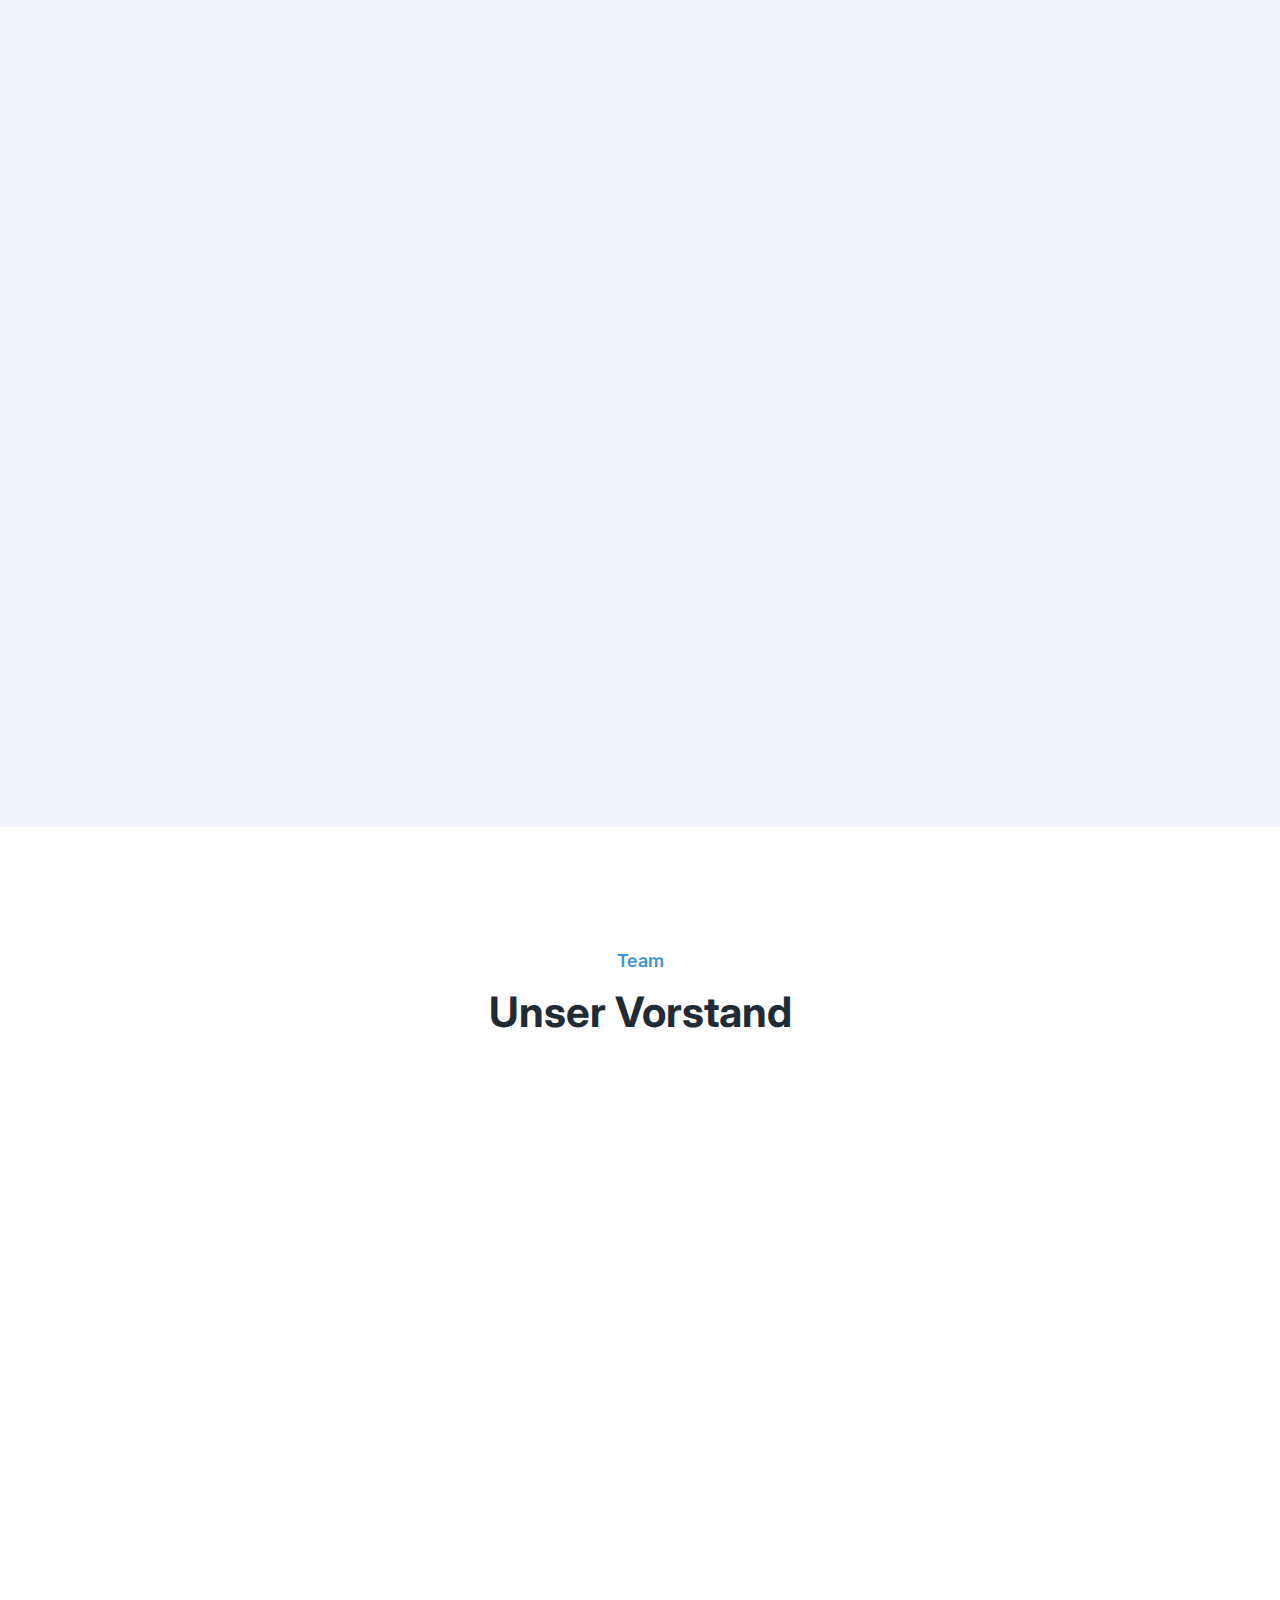
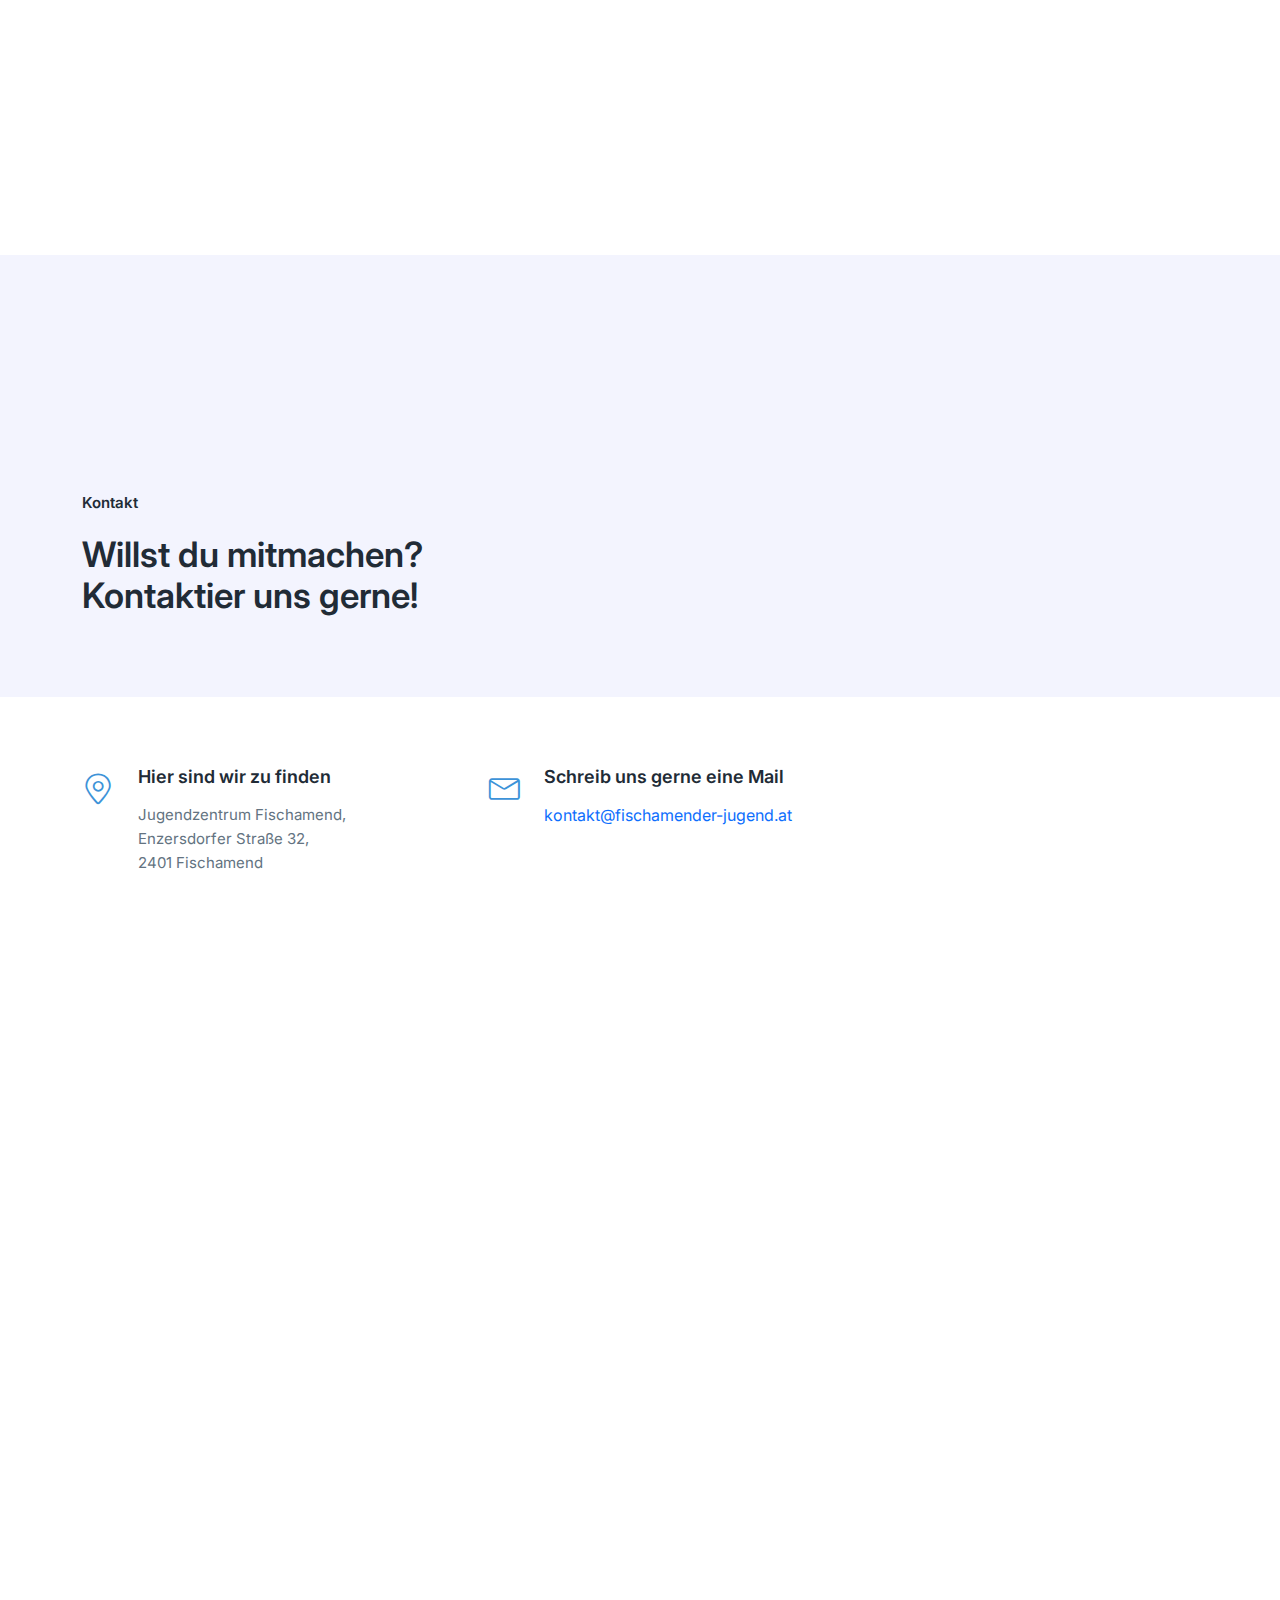
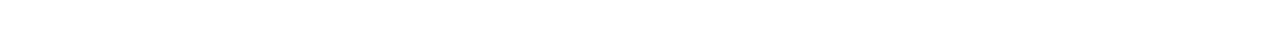
==== commit 39eaa414: "Colors changed, footer updated, minor other changes" ====
--- a/index.html
+++ b/index.html
@@ -97,11 +97,11 @@
           <div class="col-lg-12">
             <div class="ud-hero-content wow fadeInUp" data-wow-delay=".2s">
               <h1 class="ud-hero-title">
-                Fischamender Jugend<br>
-                Fahr nicht fort, bleib im Ort!
+                Fischamender Jugend
+                <span style="font-size: 30px;">Von der Jugend für die Jugend!</span>
               </h1>
               <p class="ud-hero-desc">
-                Ein Jugendverein für soziale und kulturelle Projekte in Fischamend
+                Ein Verein für soziale und kulturelle Projekte in Fischamend
               </p>
               <ul class="ud-hero-buttons">
                 <li>
@@ -139,7 +139,7 @@
               <span>Pläne</span>
               <h2>Unsere Visionen</h2>
               <p>
-                Wir haben viele Ideen die wir in den nächsten Wochen und Jahren umsetzen wollen!
+                Wir haben viele Ideen und planen Großes für die Zukunft!
               </p>
             </div>
           </div>
@@ -148,12 +148,12 @@
           <div class="col-xl-3 col-lg-3 col-sm-6">
             <div class="ud-single-feature wow fadeInUp" data-wow-delay=".1s">
               <div class="ud-feature-icon">
-                <i class="lni lni-gift"></i>
+                <i class="lni lni-move"></i>
               </div>
               <div class="ud-feature-content">
-                <h3 class="ud-feature-title">Projekte umsetzen</h3>
+                <h3 class="ud-feature-title">Projekte</h3>
                 <p class="ud-feature-desc">
-                  Wir wollen soziale Projekte umsetzen, welche Vorteile für die gesamte Gemeinde bringt
+                  Wir wollen soziale Projekte umsetzen, welche Vorteile für die gesamte Gemeinde bringen!
                 </p>
               </div>
             </div>
@@ -161,12 +161,12 @@
           <div class="col-xl-3 col-lg-3 col-sm-6">
             <div class="ud-single-feature wow fadeInUp" data-wow-delay=".15s">
               <div class="ud-feature-icon">
-                <i class="lni lni-move"></i>
+                <i class="lni lni-library"></i>
               </div>
               <div class="ud-feature-content">
                 <h3 class="ud-feature-title">Workshops</h3>
                 <p class="ud-feature-desc">
-                  Wir wollen uns weiterbilden, deshalb werden wir Workshops durchführen.
+                  Wir wollen Workshops durchführen um uns immer wieder weiterbilden zu können!
                 </p>
               </div>
             </div>
@@ -177,9 +177,9 @@
                 <i class="lni lni-layout"></i>
               </div>
               <div class="ud-feature-content">
-                <h3 class="ud-feature-title">Events veranstalten</h3>
+                <h3 class="ud-feature-title">Events</h3>
                 <p class="ud-feature-desc">
-                  Wir wollen Veranstaltungen von der Jugend für die Jugend abhalten
+                  Wir wollen Veranstaltungen organisieren. <br>Von der Jugend, für die Jugend!
                 </p>
               </div>
             </div>
@@ -187,7 +187,7 @@
           <div class="col-xl-3 col-lg-3 col-sm-6">
             <div class="ud-single-feature wow fadeInUp" data-wow-delay=".25s">
               <div class="ud-feature-icon">
-                <i class="lni lni-layers"></i>
+                <i class="lni lni-control-panel"></i>
               </div>
               <div class="ud-feature-content">
                 <h3 class="ud-feature-title">Kooperationen</h3>
@@ -269,17 +269,7 @@
               </div>
               <ul class="ud-team-socials">
                 <li>
-                  <a href="https://twitter.com/MusharofChy">
-                    <i class="lni lni-facebook-filled"></i>
-                  </a>
-                </li>
-                <li>
-                  <a href="https://twitter.com/MusharofChy">
-                    <i class="lni lni-twitter-filled"></i>
-                  </a>
-                </li>
-                <li>
-                  <a href="https://twitter.com/MusharofChy">
+                  <a href="https://instagram.com/tobi.rigler">
                     <i class="lni lni-instagram-filled"></i>
                   </a>
                 </li>
@@ -310,17 +300,7 @@
               </div>
               <ul class="ud-team-socials">
                 <li>
-                  <a href="https://twitter.com/MusharofChy">
-                    <i class="lni lni-facebook-filled"></i>
-                  </a>
-                </li>
-                <li>
-                  <a href="https://twitter.com/MusharofChy">
-                    <i class="lni lni-twitter-filled"></i>
-                  </a>
-                </li>
-                <li>
-                  <a href="https://twitter.com/MusharofChy">
+                  <a href="https://instagram.com/freedom._.jaeger/">
                     <i class="lni lni-instagram-filled"></i>
                   </a>
                 </li>
@@ -351,17 +331,7 @@
               </div>
               <ul class="ud-team-socials">
                 <li>
-                  <a href="https://twitter.com/MusharofChy">
-                    <i class="lni lni-facebook-filled"></i>
-                  </a>
-                </li>
-                <li>
-                  <a href="https://twitter.com/MusharofChy">
-                    <i class="lni lni-twitter-filled"></i>
-                  </a>
-                </li>
-                <li>
-                  <a href="https://twitter.com/MusharofChy">
+                  <a href="https://instagram.com/zeugsi_2412/">
                     <i class="lni lni-instagram-filled"></i>
                   </a>
                 </li>
@@ -394,17 +364,7 @@
               </div>
               <ul class="ud-team-socials">
                 <li>
-                  <a href="https://twitter.com/MusharofChy">
-                    <i class="lni lni-facebook-filled"></i>
-                  </a>
-                </li>
-                <li>
-                  <a href="https://twitter.com/MusharofChy">
-                    <i class="lni lni-twitter-filled"></i>
-                  </a>
-                </li>
-                <li>
-                  <a href="https://twitter.com/MusharofChy">
+                  <a href="https://instagram.com/alex.hier">
                     <i class="lni lni-instagram-filled"></i>
                   </a>
                 </li>
@@ -435,17 +395,7 @@
               </div>
               <ul class="ud-team-socials">
                 <li>
-                  <a href="https://twitter.com/MusharofChy">
-                    <i class="lni lni-facebook-filled"></i>
-                  </a>
-                </li>
-                <li>
-                  <a href="https://twitter.com/MusharofChy">
-                    <i class="lni lni-twitter-filled"></i>
-                  </a>
-                </li>
-                <li>
-                  <a href="https://twitter.com/MusharofChy">
+                  <a href="https://instagram.com/christoph_blitz/">
                     <i class="lni lni-instagram-filled"></i>
                   </a>
                 </li>
@@ -476,17 +426,7 @@
               </div>
               <ul class="ud-team-socials">
                 <li>
-                  <a href="https://twitter.com/MusharofChy">
-                    <i class="lni lni-facebook-filled"></i>
-                  </a>
-                </li>
-                <li>
-                  <a href="https://twitter.com/MusharofChy">
-                    <i class="lni lni-twitter-filled"></i>
-                  </a>
-                </li>
-                <li>
-                  <a href="https://twitter.com/MusharofChy">
+                  <a href="https://instagram.com/simone.sophiee/">
                     <i class="lni lni-instagram-filled"></i>
                   </a>
                 </li>
@@ -518,7 +458,7 @@
                   </div>
                   <div class="ud-info-meta">
                     <h5>Hier sind wir zu finden</h5>
-                    <p>Jugendzentrum Fischamend<br>Enzersdorfer Straße 32<br>2401 Fischamend</p>
+                    <p>Jugendzentrum Fischamend,<br>Enzersdorfer Straße 32,<br>2401 Fischamend</p>
                   </div>
                 </div>
                 <div class="ud-single-info">
@@ -556,7 +496,7 @@
                   <input
                     type="email"
                     name="email"
-                    placeholder="beispiel@deinemail.com"
+                    placeholder="max.mustermann@example.com"
                   />
                 </div>
                 <div class="ud-form-group">
@@ -610,7 +550,7 @@
                 <p class="ud-widget-desc">
                   Ein Jugendverein für soziale und kulturelle Projekte in Fischamend
                 </p>
-                <ul class="ud-widget-socials">
+                <!--<ul class="ud-widget-socials">
                   <li>
                     <a href="https://twitter.com/MusharofChy">
                       <i class="lni lni-facebook-filled"></i>
@@ -631,7 +571,7 @@
                       <i class="lni lni-linkedin-original"></i>
                     </a>
                   </li>
-                </ul>
+                </ul>-->
               </div>
             </div>
 
@@ -666,7 +606,7 @@
                 </ul>
               </div>
             </div>
-            <div class="col-xl-3 col-lg-6 col-md-8 col-sm-10">
+            <!-- <div class="col-xl-3 col-lg-6 col-md-8 col-sm-10">
               <div class="ud-widget">
                 <h5 class="ud-widget-title">Partners</h5>
                 <ul class="ud-widget-brands">
@@ -741,10 +681,10 @@
                         alt="tailwindtemplates"
                       />
                     </a>
-                  </li>
+                </li> 
                 </ul>
               </div>
-            </div>
+            </div> -->
           </div>
         </div>
       </div>
--- a/assets/css/ud-styles.css
+++ b/assets/css/ud-styles.css
@@ -1,21 +1,21 @@
-/* =======
-
-	Template Name: Play Bootstrap
-	Author: UIdeck
-	Author URI: https://uideck.com/
-	Support: https://github.com/uideck/
-	Version: 1.0
-
+/* =======
+
+	Template Name: Play Bootstrap
+	Author: UIdeck
+	Author URI: https://uideck.com/
+	Support: https://github.com/uideck/
+	Version: 1.0
+
 ======== */
-/*===========================
-  COMMON css 
+/*===========================
+  COMMON css 
 ===========================*/
 @import url("https://fonts.googleapis.com/css2?family=Inter:wght@200;300;400;500;600;700;800;900&display=swap");
 :root {
   --font: "Inter", sans-serif;
   --body-color: #637381;
   --heading-color: #212b36;
-  --primary-color: #3056d3;
+  --primary-color: #3d93d8;
   --white: #ffffff;
 }
 
